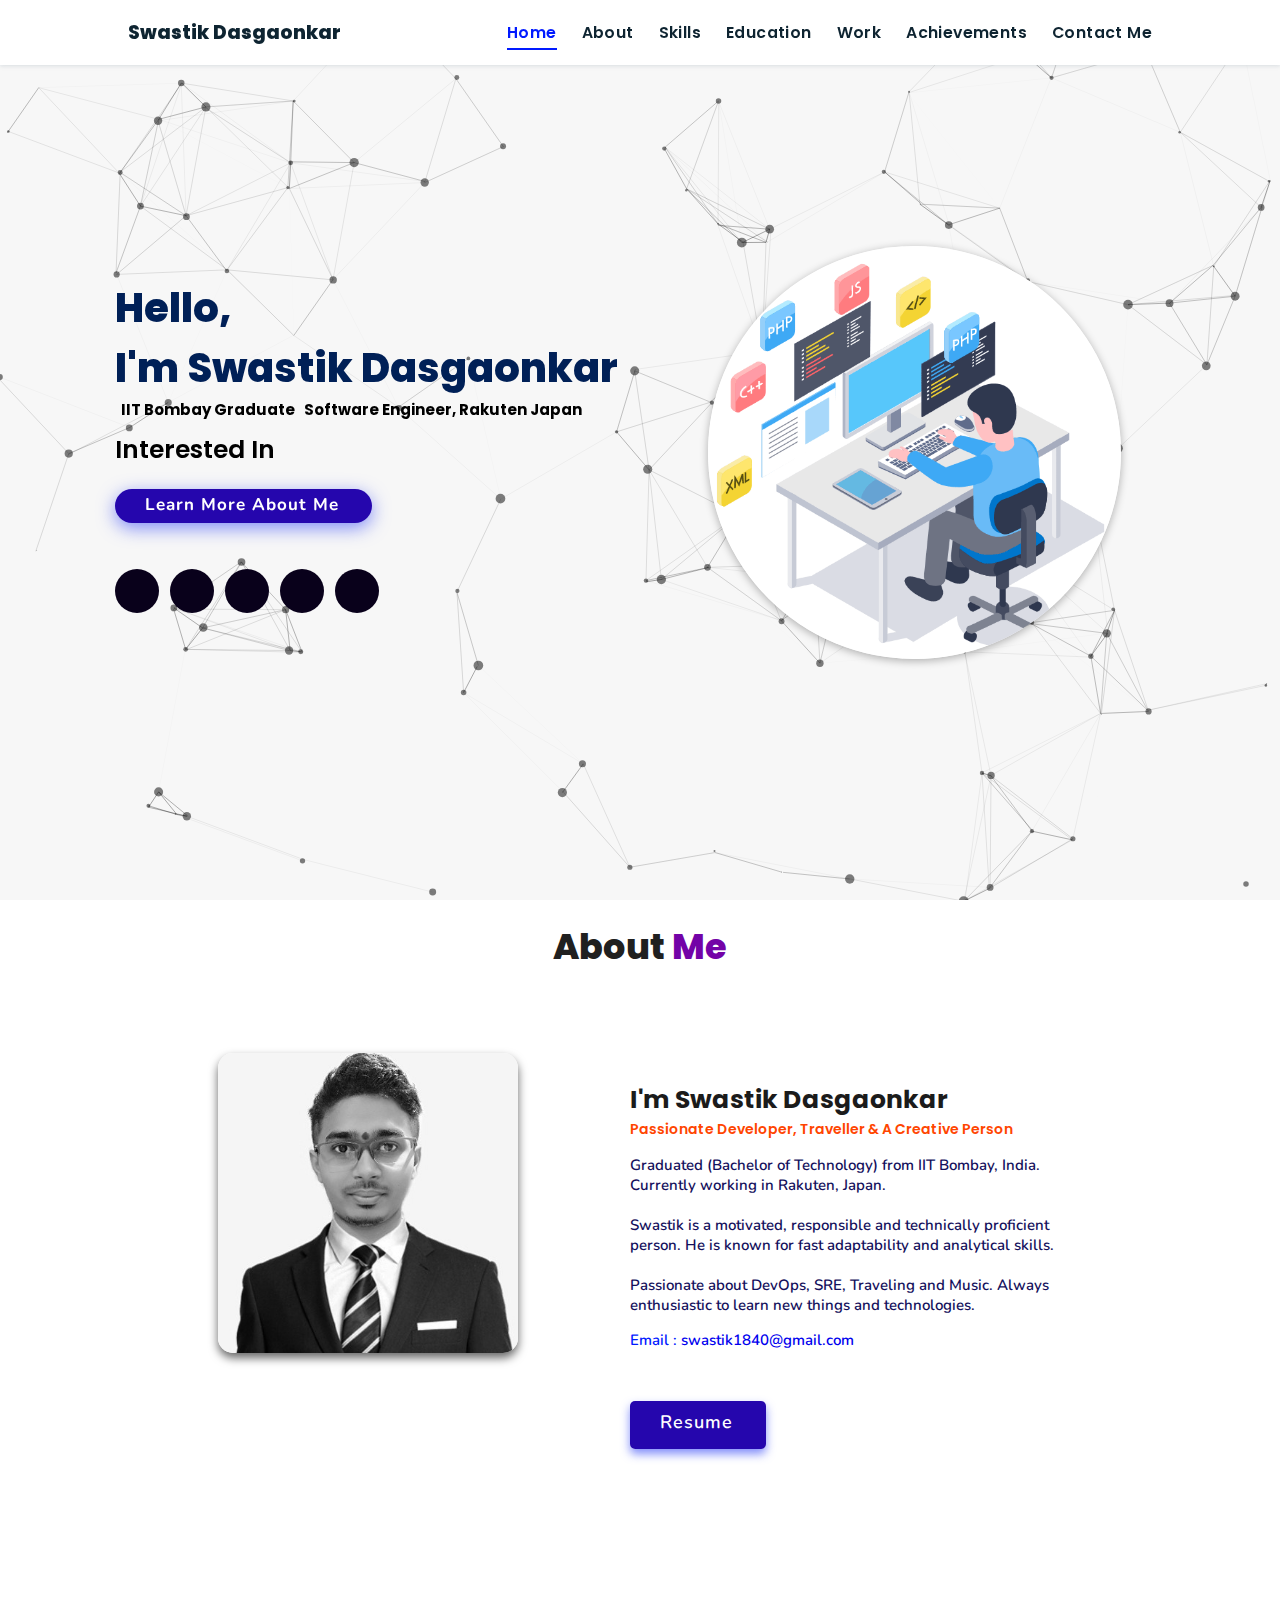
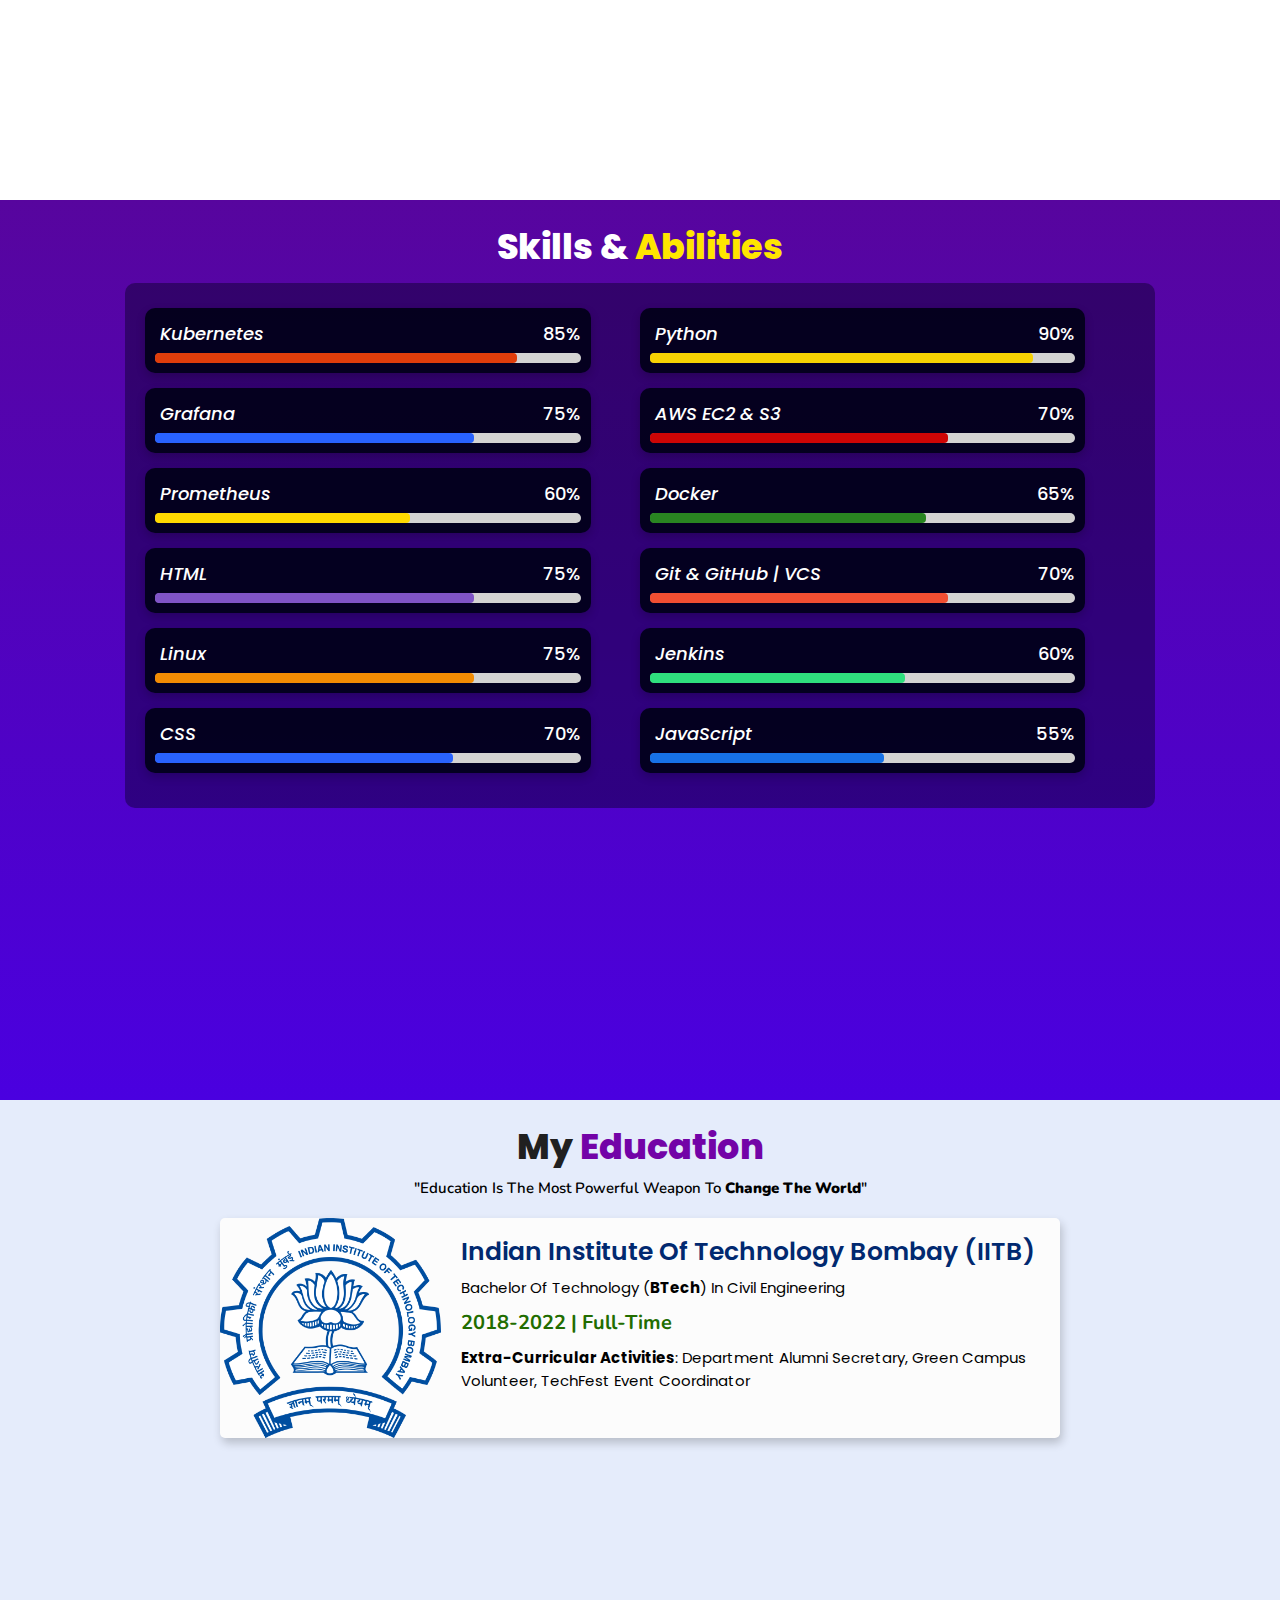
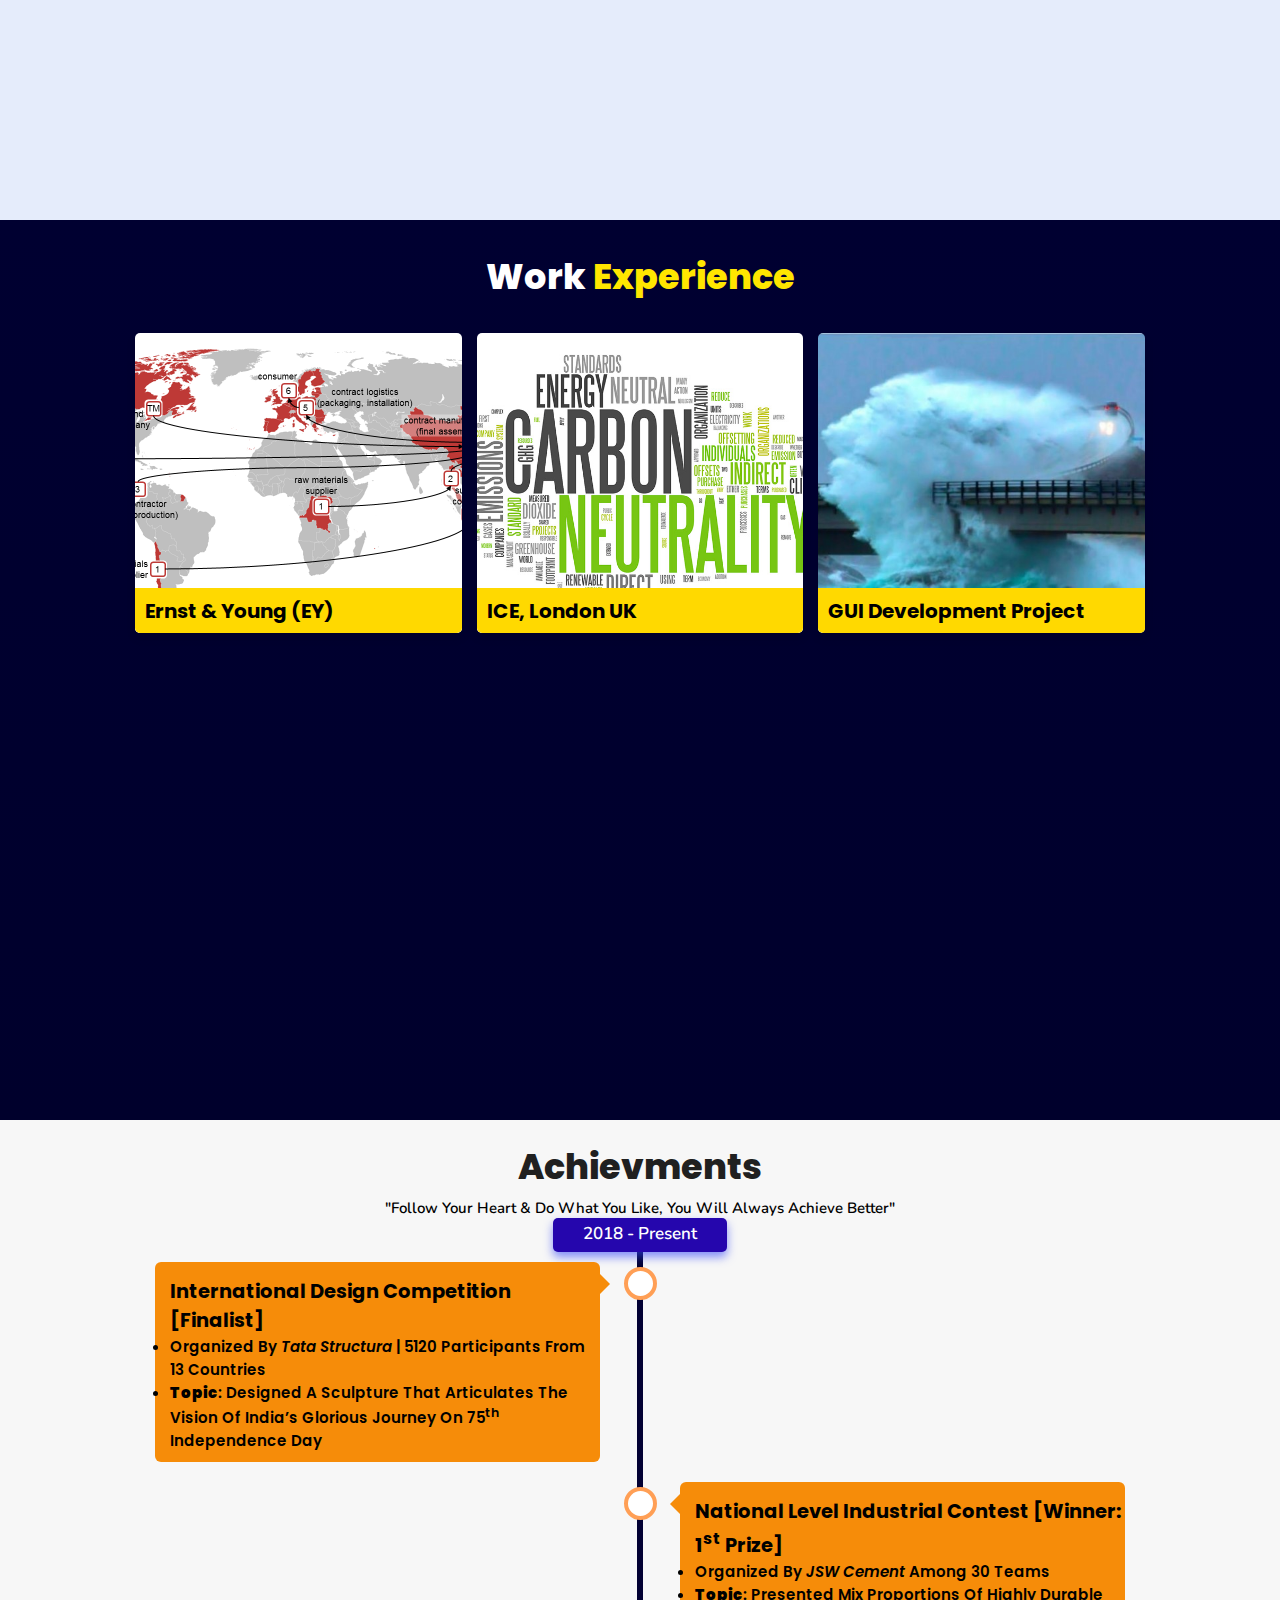
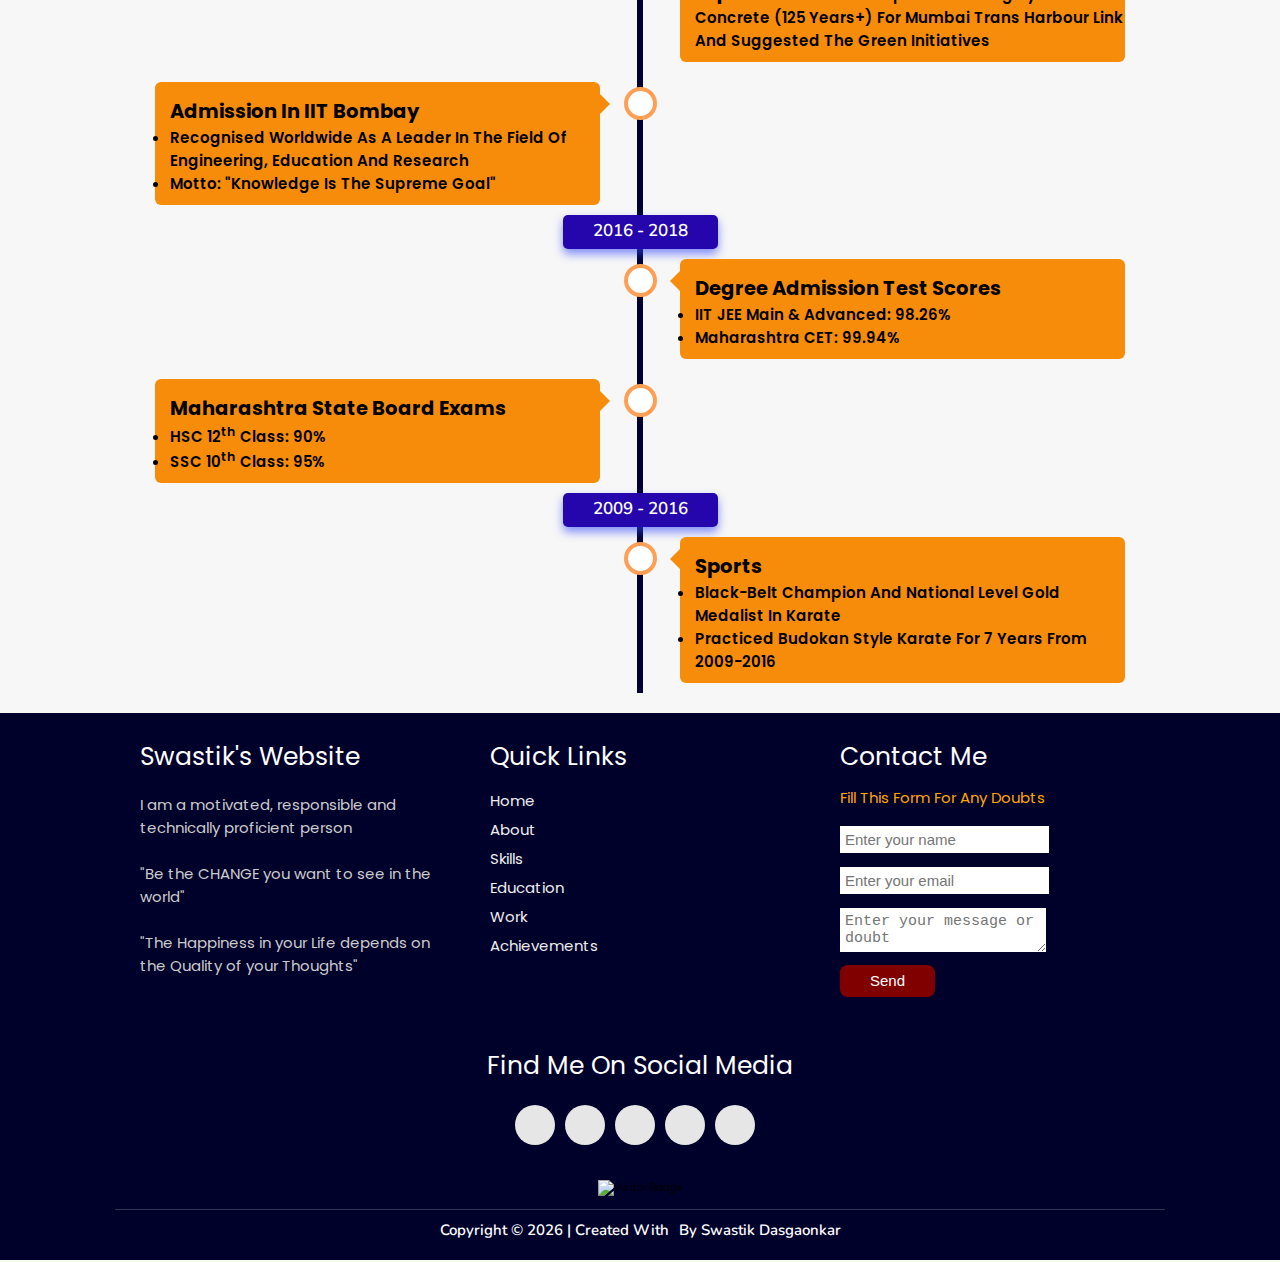
==== index.html @ 8896c95a "update about section" ====
<!DOCTYPE html>
<html lang="en">
<head>
    <meta charset="UTF-8">
    <meta http-equiv="X-UA-Compatible" content="IE=edge">
    <meta name="viewport" content="width=device-width, initial-scale=1.0">
    <meta name="keywords" content="portfolio,lifecodes, personal portfolio, portfolio website, personal website" />
    <meta name="description" content="Welcome to Swastik's Portfolio. Passionate Developer, True Designer & Crazy Traveller" />
    <!-- Custom CSS -->
    <link rel="stylesheet" href="./assests/css/style.css">
    <!-- Font Awesome -->
    <link rel="stylesheet" href="https://cdnjs.cloudflare.com/ajax/libs/font-awesome/5.15.3/css/all.min.css" 
      integrity="sha512-iBBXm8fW90+nuLcSKlbmrPcLa0OT92xO1BIsZ+ywDWZCvqsWgccV3gFoRBv0z+8dLJgyAHIhR35VZc2oM/gI1w==" 
      crossorigin="anonymous" referrerpolicy="no-referrer" />
    <!-- Favicon -->
    <link id='favicon' rel="shortcut icon" href="./assests/images/favicon.png" type="image/x-png">
    <title>Swastik Dasgaonkar | IIT Bombay</title>
</head>

<body oncontextmenu= "return false">

<!-- pre loader // animation before website came up-->
<!-- 
<div class="preloader"> 
  <img draggable="false" src="./assests/images/preloader1.gif" alt="Loading...">
</div> 
-->

<!-- navbar starts -->
<header>
        <a href="https://swasdas.github.io/" class="logo"> Swastik Dasgaonkar</a>

        <div id="menu" class="fas fa-bars"></div>
        <nav class="navbar">
            <ul>
            <li><a class="active" href="#home">Home</a></li>
            <li><a href="#about">About</a></li>
            <li><a href="#skills">Skills</a></li>
            <li><a href="#education">Education</a></li>
            <li><a href="#work">Work</a></li>
            <li><a href="#achievments">Achievements</a></li>
            <li><a href="#footer">Contact Me</a></li>
            </ul>
        </nav>
</header>
<!-- navbar ends -->

<!-- home section starts -->
<section class="home" id="home">
  <div id="particles-js"></div>

  <div class="content">
    <h3>Hello,<br> I'm Swastik Dasgaonkar</h3>
    <h2> <i class="fa fa-heart pulse"></i>IIT Bombay Graduate <i class="fa fa-heart pulse"></i> Software Engineer, Rakuten Japan <i class="fa fa-heart pulse"></i></h2>
    <ct id="currentTime"></ct>

    <p> Interested in <span class="typing-text"></span> </p>  <!-- texts is in script.js file -->

    <a href="#about" class="btn"><span>learn more About Me</span>
      <i class="fas fa-arrow-circle-down"></i>
    </a>
    <div class="socials">
        <ul class="social-icons">
          <li><a class="linkedin" href="https://www.linkedin.com/in/swasdas/" target="_blank"><i class="fab fa-linkedin"></i></a></li> 
          <li><a class="github" href="https://github.com/swasdas/" target="_blank"><i class="fab fa-github"></i></a></li>
          <li><a class="twitter" href="https://twitter.com/swas_das/" target="_blank"><i class="fab fa-twitter"></i></a></li>
          <!-- <li><a class="instagram" href="https://www.instagram.com/_swas_das_/"><i class="fab fa-instagram"></i></a></li> -->
          <li><a class="facebook" href="https://www.facebook.com/swasdas1/"><i class="fab fa-facebook"></i></a></li>
          <li><a class="pinterest" href="https://in.pinterest.com/swasdas/"><i class="fab fa-pinterest"></i></a></li>
          
        </ul>
    </div>
  </div>
  <div class="image">
    <img draggable="false" class="tilt" src="./assests/images/welcome.gif" alt="">
  </div>
</section>
<!-- home section ends -->

<!-- about section starts -->
<section class="about" id="about">
    <h2 class="heading"><i class="fas fa-user-alt"></i> About <span>Me</span></h2>
    
    <div class="row">

    <div class="image">
        <img draggable="false" class="tilt" src="./assests/images/profile.jpg" alt="">
    </div>
    <div class="content">
        <h3></br>I'm Swastik Dasgaonkar</h3>
        <span class="tag">Passionate Developer, Traveller & a creative person</span>
        <p style="text-transform: none;">Graduated (Bachelor of Technology) from IIT Bombay, India. Currently working in Rakuten, Japan. <br>
          <br>Swastik is a motivated, responsible and technically proficient person. He is known for fast adaptability and analytical skills.<br>
          <br>Passionate about DevOps, SRE, Traveling and Music. Always enthusiastic to learn new things and technologies. </br>
          <!--
             <br>I love interacting with people around the world, experiencing different cultures, and exploring the world's perspectives on design, business and technology...
          --> 
        </p>
        
        <div class="box-container">
            <div class="box">
              <p><span> email : </span> <a href='mailto:swastik1840@gmail.com' style="text-transform:lowercase"> swastik1840@gmail.com</a></p>
            </div>
        </div>
        
        <div class="resumebtn">
            <a href="#" class="btn"><span>Resume</span>
                <i class="fas fa-chevron-right"></i>
            </a>
        </div>

    </div>
    </div>
</section>
<!-- about section ends -->

<!-- skills section starts -->
<section class="skills" id="skills">

    <h2 class="heading"><i class="fas fa-laptop-code"></i> Skills & <span>Abilities</span></h2>

    <div class="container">
        <div class="row">
          <!-- Left Column -->
          <div class="col">

            <div class="bar">
              <iconify-icon icon="mdi:kubernetes"></iconify-icon>
              <div class="info"><i class="fab fa-"><span>Kubernetes</span></i><span>85%</span></div>
              <div class="line kubernetes"></div>  <!-- Don't change "line ___" as it is set in css style-->
            </div>

            <div class="bar">
              <div class="info"><i class="fab fa-"><span>Grafana</span></i><span>75%</span></div>
              <div class="line grafana"></div>  <!-- Don't change "line ___" as it is set in css style-->
            </div>
           
            <div class="bar">
              <div class="info"><i class="fab fa-"><span>Prometheus</span></i><span>60%</span></div>
              <div class="line prometheus"></div>  <!-- Don't change "line ___" as it is set in css style-->
            </div>
                 
            <div class="bar">
              <div class="info"><i class="fab fa-html5"><span>HTML</span></i><span>75%</span></div>
              <div class="line html"></div>  <!-- Don't change "line ___" as it is set in css style-->
            </div>

            <div class="bar">
              <div class="info"><i class="fas fa-"><span>Linux</span></i><span>75%</span></div>
              <div class="line linux"></div>  <!-- Don't change "line ___" as it is set in css style-->
            </div>

            <div class="bar">
              <div class="info"><i class="fab fa-css3-alt"><span>CSS</span></i><span>70%</span></div>
              <div class="line css"></div>  <!-- Don't change "line ___" as it is set in css style-->
            </div>

        </div>
        <!-- Right Column -->
        <div class="col">

            <div class="bar">
              <div class="info"><i class="fab fa-python"><span>Python</span></i><span>90%</span></div>
              <div class="line python"></div>  <!-- Don't change "line ___" as it is set in css style-->
            </div>
            
            <div class="bar">
              <div class="info"><i class="fab fa-aws"><span>AWS EC2 & S3</span></i><span>70%</span></div>
              <div class="line aws"></div>  <!-- Don't change "line ___" as it is set in css style-->
            </div>

            <div class="bar">
              <div class="info"><i class="fab fa-docker"><span>Docker</span></i><span>65%</span></div>
              <div class="line docker"></div>  <!-- Don't change "line ___" as it is set in css style-->
            </div>

            <div class="bar">
              <div class="info"><i class="fas fa-code-branch"><span>Git & GitHub | VCS</span></i><span>70%</span></div>
              <div class="line git"></div>  <!-- Don't change "line ___" as it is set in css style-->
            </div>
            
            <div class="bar">
              <div class="info"><i class="fab fa-jenkins"><span>Jenkins</span></i><span>60%</span></div>
              <div class="line jenkins"></div>  <!-- Don't change "line ___" as it is set in css style-->
            </div>

            <div class="bar">
              <div class="info"><i class="fab fa-js-square"><span>JavaScript</span></i><span>55%</span></div>
              <div class="line javascript"></div>  <!-- Don't change "line ___" as it is set in css style-->
            </div>







          <!-- 

            <div class="bar">
              <div class="info"><i class="fab fa-jenkins"><span>Jenkins</span></i><span>70%</span></div>
              <div class="line java"></div>
            </div>

            <div class="bar">
              <div class="info"><i class="fab fa-node-js"><span>NodeJS</span></i><span>60%</span></div>
              <div class="line nodejs"></div>
            </div>

            <div class="bar">
              <div class="info"><i class="fas fa-code-branch"><span>Git & GitHub | VCS</span></i><span>70%</span></div>
              <div class="line vcs"></div>
            </div>
            
            <div class="bar">
              <div class="info"><i class="fab fa-android"><span>Android</span></i><span>40%</span></div>
              <div class="line android"></div>
            </div>

            <div class="bar">
              <div class="info"><i class="fab fa-wordpress-simple"><span>Wordpress | CMS</span></i><span>40%</span></div>
              <div class="line cms"></div>
            </div>

             -->
         <!-- comment
            <div class="bar">
              <div class="info"><i class="fas fa-server"><span>Firebase</span></i><span>40%</span></div>
              <div class="line firebase"></div>
            </div> 
            -->

            </div>
      </div>
</div>
</section>
<!-- skills section ends -->

<!-- education section starts -->
<section class="education" id="education">

  <h1 class="heading"><i class="fas fa-graduation-cap"></i> My <span>Education</span></h1>

    <p class="quote">"Education is the most powerful weapon to <b>change the world</b>"</p>

    <div class="box-container">

    <div class="box">
        <div class="image">
          <img draggable="false" src="./assests/images/educat/iitb.jpg" alt="IIT Bombay Logo">
        </div>
        <div class="content">
        <h3>Indian Institute of Technology Bombay (IITB)</h3>
        <p>Bachelor of Technology (<b>BTech</b>) in Civil Engineering</p>
        <h4>2018-2022 | Full-Time </h4>
        <p><b>Extra-Curricular activities</b>: Department Alumni Secretary, Green Campus Volunteer, TechFest Event Coordinator</p>
        </div>
    </div>


</div>
</section>
<!-- education section ends -->

<!-- work project section starts -->
<section class="work" id="work">

  <h2 class="heading"><i class="fas fa-laptop-code"></i> Work <span>Experience</span></h2>
  <div class="box-container">

    <div class="box tilt">
      <img draggable="false" src="assests\images\projects\eysc.jpg" alt="Supply chain" />
      <div class="content">
        <div class="tag"> 
        <h3>Ernst & Young (EY)</h3>
        </div>
        <div class="desc">
          <p>SDE Internship based on supply chain optimization of a global trade badly affected by COVID-19</p>
          <div class="btns">
            <a href="assests\images\projects\ey.png" class="btn" target="_blank"><i class="fas fa-eye"></i> View</a>
            <a href="" class="btn" target="_blank">Code <i class="fas fa-code"></i></a>
          </div>
        </div>
      </div>
    </div>

    <div class="box tilt">
      <img draggable="false" src="./assests/images/projects/ice.jpg" alt="Carbon Footprint" />
      <div class="content">
        <div class="tag">
        <h3>ICE, London UK</h3>
        </div>
        <div class="desc">
          <p>Sustainability Analyst Internship based on global issue & worked on initiative towards 'Carbon Net ZERO'</p>
          <div class="btns">
            <a href="assests\images\projects\ice.jpg" class="btn" target="_blank"><i class="fas fa-eye"></i> View</a>
            <a href="" class="btn" target="_blank">Docs <i class="fas fa-code"></i></a>
          </div>
        </div>
      </div>
    </div>

    <div class="box tilt">
      <img draggable="false" src="./assests/images/projects/gui.jpg" alt="Coastal structures" />
      <div class="content">
        <div class="tag">
        <h3>GUI Development Project</h3>
        </div>
        <div class="desc">
          <p> Developed GUI Tool which assists ocean engineers to estimate tsunamis & storm surges impacts-Forces on Coastal Structures</p>
          <div class="btns">
            <a href="assests\attachments\GUI_Screenshots.pdf" class="btn" target="_blank"><i class="fas fa-eye"></i> View</a>
            <a href="assests\attachments\GUI_Description.pdf" class="btn" target="_blank">Docs <i class="fas fa-code"></i></a>
          </div>
        </div>
      </div>
    </div>

</div>

</section>
<!-- work experience section ends -->

<!-- Achievments section starts -->
<section class="experience" id="achievments">
  <h2 class="heading"><i class="fas fa-briefcase"></i> Achievments </h2>
  <p class="quote">"Follow your heart & do what you like, you will always achieve better"</p>

  <div class="timeline">
    <div class="morebtn">
      <a class="btn"><span>2018 - Present</span></a>
    </div>

    <div class="container left">
      <div class="content">
        <div class="tag">
          <h2> International design competition [Finalist]</h2>
        </div>
        <div class="desc">
            <h3><li>Organized by <i>Tata Structura</i> | 5120 participants from 13 countries</li>
                <li><b>Topic</b>: Designed a sculpture that articulates the vision of India’s glorious journey on 75<sup>th</sup> Independence Day</li>
            </h3>
        </div>
      </div>
    </div>

    <div class="container right">
      <div class="content">
        <div class="tag">
          <h2> national level industrial contest [winner: 1<sup>st</sup> prize]</h2>
        </div> 
        <div class="desc">
            <h3><li> Organized by <i>JSW Cement</i> among 30 teams</li>
                <li><b>Topic</b>: Presented mix proportions of highly durable concrete (125 years+) for Mumbai Trans Harbour Link and suggested the Green initiatives </li>
            </h3>
        </div>
      </div>
    </div>

    <div class="container left">
      <div class="content">
        <div class="tag">
          <h2>Admission in IIT Bombay</h2>
        </div> 
        <div class="desc">
          <h3>
            <li>recognised worldwide as a leader in the field of engineering, education and research</li>
            <li>Motto: "Knowledge is the Supreme Goal"</li>
          </h3>
        </div>
      </div>
    </div>

    <div class="morebtn">
      <a class="btn"><span>2016 - 2018</span></a>
    </div>

    <div class="container right">
      <div class="content">
        <div class="tag">
          <h2>Degree admission test scores</h2>
        </div>
        <div class="desc">
            <h3><li>IIT JEE Main & Advanced: 98.26%</li>
                <li>Maharashtra CET: 99.94% </li>
            </h3>
        </div>
      </div>
    </div>

    <div class="container left">
      <div class="content">
        <div class="tag">
          <h2>Maharashtra State Board exams</h2>
        </div>
        <div class="desc">
            <h3><li>HSC 12<sup>th</sup> class: 90% </li>
                <li>SSC 10<sup>th</sup> class: 95% </li>
            </h3>
        </div>
      </div>
    </div>

    <div class="morebtn">
      <a class="btn"><span>2009 - 2016</span></a>
    </div>

    <div class="container right">
      <div class="content">
        <div class="tag">
          <h2>Sports</h2>
        </div>
        <div class="desc">
            <h3><li>Black-Belt champion and National level Gold medalist in Karate</li>
                <li>Practiced Budokan style Karate for 7 years from 2009-2016</li>
            </h3>
        </div>
      </div>
    </div>

  

</div>

</section>
<!-- experience section ends -->

<!-- footer section starts -->
<section class="footer" id='footer'>

  <div class="box-container">

    <div class="box">
      <h3>Swastik's Website</h3>
      <p>I am a motivated, responsible and technically proficient person<br>
        <br>"Be the CHANGE you want to see in the world"<br>
        <br>"The Happiness in your Life depends on the Quality of your Thoughts" <br>
      </p>
    </div>

    <div class="box">
        <h3>quick links</h3>
        <a href="#home"><i class="fas fa-chevron-circle-right"></i> home</a>
        <a href="#about"><i class="fas fa-chevron-circle-right"></i> about</a>
        <a href="#skills"><i class="fas fa-chevron-circle-right"></i> skills</a>
        <a href="#education"><i class="fas fa-chevron-circle-right"></i> education</a>
        <a href="#work"><i class="fas fa-chevron-circle-right"></i> work</a>
        <a href="#achievments"><i class="fas fa-chevron-circle-right"></i> achievements</a>
    </div>

    <div class="box">
        <h3>contact Me</h3>
        <h4>Fill this form for any doubts</h4>
        <form action="https://formspree.io/f/mdobapyr" method="POST" class='form'>
          <p><label><input type="text" name="name" placeholder="Enter your name"></label></p>
          <p><label><input type="email" name="_replyto" id='email' placeholder="Enter your email"></label></p>
          <p><label><textarea name="message" placeholder="Enter your message or doubt"></textarea></label></p>
          <button type="submit">Send</button>
        </form>
    </div>

  </div>

  <div class='box-container'>
    <div class='box' style="text-align: center;">
    <h3>find me on social media</h3>
      <div class="share" style="justify-content: center;">
        <a class="linkedin" href="https://www.linkedin.com/in/swasdas/" target="_blank"><i class="fab fa-linkedin"></i></a>
        <a class="github" href="https://github.com/swasdas/" target="_blank"><i class="fab fa-github"></i></a>
        <a class="twitter" href="https://twitter.com/swas_das/" target="_blank"><i class="fab fa-twitter"></i></a>
        <!-- <a class="instagram" href="https://www.instagram.com/_swas_das_/"><i class="fab fa-instagram"></i></a> -->
        <a class="facebook" href="https://www.facebook.com/swasdas1/"><i class="fab fa-facebook"></i></a>
        <a class="pinterest" href="https://in.pinterest.com/swasdas/"><i class="fab fa-pinterest"></i></a>
      </div>
    </div>
  </div>

  <div style="margin-bottom: 10pt; text-align: center;" >
    

    <img src="https://visitor-badge.glitch.me/badge?page_id=https://github.com/swasdas/swasdas.github.io&right_color=maroon" alt="visitor badge">
  </div>
  <h1 class="credit">Copyright © <script>document.write(new Date().getFullYear());</script> | Created with <i class="fa fa-heart pulse" aria-hidden="true"></i> by Swastik Dasgaonkar</h1>
</section>
<!-- footer section ends -->

<!-- scroll top btn -->
<a href="#home" class="fas fa-angle-up" id="scroll-top"></a>
<!-- scroll back to top -->

<!-- ==== ALL MAJOR JAVASCRIPT CDNS STARTS ==== -->
<!-- icons in skills (iconify-icon icon) -->
<script src="https://code.iconify.design/iconify-icon/1.0.7/iconify-icon.min.js"></script>

<!-- jquery cdn -->
<script src="https://cdnjs.cloudflare.com/ajax/libs/jquery/3.6.0/jquery.min.js" integrity="sha512-894YE6QWD5I59HgZOGReFYm4dnWc1Qt5NtvYSaNcOP+u1T9qYdvdihz0PPSiiqn/+/3e7Jo4EaG7TubfWGUrMQ==" crossorigin="anonymous" referrerpolicy="no-referrer"></script>

<!-- typed.js cdn -->
<script src="https://cdnjs.cloudflare.com/ajax/libs/typed.js/2.0.5/typed.min.js" integrity="sha512-1KbKusm/hAtkX5FScVR5G36wodIMnVd/aP04af06iyQTkD17szAMGNmxfNH+tEuFp3Og/P5G32L1qEC47CZbUQ==" crossorigin="anonymous" referrerpolicy="no-referrer"></script>

<!-- particle.js links -->
<script src="./assests/js/particles.min.js"></script>
<script src="./assests/js/app.js"></script>

<!-- vanilla tilt.js links -->
<script src="https://cdnjs.cloudflare.com/ajax/libs/vanilla-tilt/1.7.0/vanilla-tilt.min.js" integrity="sha512-SttpKhJqONuBVxbRcuH0wezjuX+BoFoli0yPsnrAADcHsQMW8rkR84ItFHGIkPvhnlRnE2FaifDOUw+EltbuHg==" crossorigin="anonymous" referrerpolicy="no-referrer"></script>

<!-- scroll reveal anim -->
<script src="https://unpkg.com/scrollreveal"></script>
<!-- ==== ALL MAJOR JAVASCRIPT CDNS ENDS ==== -->

<script src="./assests/js/script.js"></script>

</body>
</html>
---- assests/css/style.css ----
@import url("https://fonts.googleapis.com/css2?family=Poppins:wght@400;600;700&display=swap");
@import url('https://fonts.googleapis.com/css2?family=Nunito:ital,wght@0,300;0,400;0,600;0,700;1,300;1,400&display=swap');

*{
  margin: 0;
  padding: 0;
  box-sizing: border-box;
  text-decoration: none;
  outline: none; border: none;
  text-transform:capitalize;
  transition: all .2s linear;
}
html{
  font-size: 62.5%;
  overflow-x: hidden;
  scroll-behavior: smooth;
}
body{
  background: #f7f7f7;
  font-family: 'Poppins', sans-serif;
}

*::selection{
  background: #2b3dda;
  color: #fff;
}

html{
  font-size: 62.5%;
  overflow-x: hidden;
}
html::-webkit-scrollbar{
  width: .8rem;
}
html::-webkit-scrollbar-track{
  background: rgb(235, 202, 245);
}
html::-webkit-scrollbar-thumb{
  background: #420177;
}

/* pre loader start */
.preloader{
  position: fixed;
  top: 0; left: 0;
  z-index: 10000;
  background: #ffffff;
  display: flex;
  align-items: center;
  justify-content: center;
  height: 100%;
  width: 100%;
}
.preloader.fade-out{
  top: -120%;
}
/* pre loader end */

/* navbar starts */
header{
  position: fixed;
  top: 0; left: 0; right: 0;
  z-index: 1000;
  display: flex;
  align-items: center;
  justify-content: space-between;
  padding: 1.7rem 10%;
  height: 6.5rem;
  background-color: #fff;
  box-shadow: 0 1px 4px rgba(146,161,176,.3);
}
section{
  min-height: 100vh;
  padding: 2rem 9%;
}
.heading{
  font-size: 3.5rem;
  color: rgb(32, 32, 32);
  font-weight: 800;
  text-align: center;
}
.heading span{
  color: rgb(115, 3, 167);
}
header .logo{
  font-size: 1.9rem;
  font-weight: 800;
  text-decoration: none;
  color: #0E2431;
}
header .logo i {
  font-size: 2.2rem;
}
header .logo:hover {
  color: #fc8c05;
}
header .navbar ul{
  list-style: none;
  display: flex;
  justify-content: center;
  align-items: center;
}
header .navbar li{
  margin-left: 2.5rem;
}
header .navbar ul li a{
  font-size: 1.57rem;
  color: #0E2431;
  font-weight: 600;
  text-decoration: none;
  letter-spacing: 0.04rem;
  transition: .2s;
}
header .navbar ul li a.active,
header .navbar ul li a:hover{
  color: #011aff;
  border-bottom: .2rem solid #011aff;
  padding: .5rem 0;
}
/* navbar ends */

/* hamburger icon starts*/
#menu{
  font-size: 3rem;
  cursor: pointer;
  color: rgb(24, 2, 63);
  display: none;
}
@media(max-width:768px){
  #menu{
      display: block;
  }
  header .navbar{
    position: fixed;
    top: 6.5rem; right: -120%;
    width: 75%;
    height: 100%;
    text-align: left;
    align-items: flex-start;
    background-color: #0e0f31;
  }
  header .navbar ul{
    flex-flow: column;
    padding: 1rem;
  }
  header .navbar ul li{
    text-align: center;
    width: 100%;
    margin: 1rem 0;
    border-radius: .5rem;
    width: 26rem;
  }
  header .navbar ul li a{
    display: block;
    padding: 1rem;
    text-align: left;
    color: #fff;
    font-size: 2rem;
  }
  header .navbar ul li a.active,
  header .navbar ul li a:hover{
    padding: 1rem;
    color: #fff;
    border-radius: .5rem;
    border-bottom: .5rem solid #011aff;
  }
  .fa-times{
    transform: rotate(180deg);
  }
  header .navbar.nav-toggle{
    right: 0;
  }
}
/* hamburger icon ends */

/* hero section starts*/
.home{
  position: relative;
  display: flex;
  flex-wrap: wrap;
  gap: 1.5rem;
  min-height: 100vh;
  align-items: center;
}
.home #particles-js{
  position: absolute;
  top: 0;left: 0;
  height: 100%;
  width: 100%;
}
.home::before{
  content: '';
  position: absolute;
  top: 0;left: 0;
  height: 100%;
  width: 100%;
}
.home .content{
  flex: 1 1 40rem;
  padding-top: 1rem;
  z-index: 1;
}
.home .image{
  flex: 1 1 40rem;
  z-index: 1;
}
.home .image img{ /* circular programmer typing gif */
  width: 80%;
  margin-left: 6rem;
  margin-top: 1rem;
  border-radius: 50%;
  box-shadow: 0 2px 8px rgba(0, 0, 0, 0.3);
  cursor: pointer;
}
.home .image img:hover{
  box-shadow: 0 5px 15px rgba(0, 0, 0, 0.5);
}
.home .content h3{
  font-size: 4rem;
  font-weight: 800;
  color: #002057;
}
.home .content ct{ /* current time */
  font-size: 1.5rem;
  font-weight: 800;
  color: green;
}

.home .content .fa{
  color: #E90606;
  margin: 0 .3rem;
  font-size: 1.5rem;
  animation: pound .35s infinite alternate;
}
.home .content h3 span{
  font-size: 5rem;
  font-weight: 800;
  color: #ff7b00;
}
.home .content p{
  font-size: 2.5rem;
  color: #000;
  font-weight: 600;
  padding: 1rem 0;
}
.home .content p span{
  font-size: 2.5rem;
  color: rgb(255, 115, 0);
  font-weight: 600;
  padding: 1rem 0;
}
.home .btn {
  margin-top: 1rem;
  position: absolute;
  line-height: 0;
  padding: 1.6rem 3rem;
  border-radius: 4em;
  transition: 0.5s;
  color: #fff;
  background: #2506ad;
  box-shadow: 0px 5px 18px rgba(48, 68, 247, .6);
  font-family: 'Nunito', sans-serif;
}
.home .btn span {
  font-weight: 700;
  font-size: 1.7rem;
  letter-spacing: 0.1rem;
}
.home .btn i {
  margin-left: 0.3rem;
  font-size: 1.5rem;
  transition: 0.3s;
}
.home .btn:hover{
  background: #1a047e;
}
.home .btn:hover i {
  transform: translateX(5px);
}
/* social icons start */
.socials{
  position: relative;
  margin-top: 9rem;
}
.socials .social-icons {
  padding-left:0;
  margin-bottom:0;
  list-style:none
}
.socials .social-icons li {
  display:inline-block;
  margin-bottom:14px
}
.social-icons a {
  font-size:2rem;
  display:inline-block;
  line-height:44px;
  color: #00d9ff;
  background-color:#09011b;
  width:44px;
  height:44px;
  text-align:center;
  margin-right:8px;
  border-radius:100%;
  -webkit-transition:all .2s linear;
  -o-transition:all .2s linear;
  transition:all .2s linear
}
.social-icons a:active,.social-icons a:focus,.social-icons a:hover {
  color:#fff;
  background-color:#0685da
}
.social-icons a.github:hover {
  background-color:#0e0e0e
}
.social-icons a.twitter:hover {
  background-color:#00aced
}
.social-icons a.linkedin:hover {
  background-color:#007bb6
}
.social-icons a.dev:hover {
    background-color:#070707
}
.social-icons a.instagram:hover {
    background-color:#ee00da
}
/* social icons end */

/* hero media queries starts*/
@media(max-width:450px){
  .home .btn{
    margin: 4rem 0;
  }
  .socials{
    margin-top: 12rem;
  }
  .home .image img{
    margin-top: -12rem;
  }
  .home .content p {
    font-size: 2.2rem;
  }
  .home .content p span{
    font-size: 2.2rem;
  }
}
/* hero media queries ends*/
/* hero section end */

/* about section starts */
.about {
  background: rgb(255, 255, 255);
}
.about .row{
  display: flex;
  flex-direction: row;
  gap: 2rem;
  flex-wrap: wrap;
  padding: 4rem;
}
.about .image {
  text-align: center;
  flex: 1 1 35rem;
}
.about .row .image img{
  margin: 4rem;
  width: 30rem;
  border-radius: 5%;
  box-shadow: 0 5px 10px rgba(0, 0, 0, 0.6);
  mix-blend-mode:luminosity;
  transition: .3s;
  cursor: pointer;
}
.about .row .image img:hover{
  mix-blend-mode: normal;
}
.about .row .content {
  flex: 1 1 45rem;
  padding: 3rem;
}
.about .row .content h3{
  color: rgb(27, 27, 27);
  font-size: 2.5rem;
}
.about .row .content .tag{
  font-size: 1.4rem;
  color: orangered;
  font-weight: 600;
  margin-top: 1rem;
}
.about .row .content p{
  font-size: 1.5rem;
  margin-top: 1.5rem;
  font-family: 'Nunito';
  font-weight: 600;
  color: rgb(20, 16, 92);
  
}
.about .row .content .box-container{
  display: flex;
  flex-wrap: wrap;
  gap: 1.5rem;
  font-family: 'Nunito';
  font-weight: 600;
}
.about .row .content .box-container .box p{
  text-transform: none;
}
.about .row .content .box-container .box p span{
  color:#011aff;
}
.resumebtn{
  margin-top: 6rem;
}
.resumebtn .btn {
  padding: 1.7rem 3rem;
  border-radius: .5em;
  transition: 0.3s;
  color: #fff;
  background: #2506ad;
  box-shadow: 0px 5px 10px rgba(48, 68, 247, .6);
  font-family: 'Nunito', sans-serif;
}
.resumebtn .btn span {
  font-weight: 600;
  font-size: 1.8rem;
  letter-spacing: 0.1rem;
}
.resumebtn .btn i {
  margin-left: 0.3rem;
  font-size: 1.2rem;
  transition: 0.3s;
}
.resumebtn .btn:hover{
  background: #1a047e;
}
.resumebtn .btn:hover i {
  transform: translateX(5px);
}
/* about media queries starts*/
@media screen and (max-width: 600px){
  .about .row .image{
    margin-top: 2rem;
  }
  .about .row .image img{
    margin: 0 auto;
    width: 80%;
    mix-blend-mode:normal;
  }
  .about .row{
    padding: .5rem;
    margin-bottom: 7rem;
  }
  .about .row .content{
    padding: 1rem;
  }
  .about .row .content .box-container{
    gap: 0;
  }
}
/* about media queries ends*/
/* about section ends */


/* skills section starts */
.skills{
  background: linear-gradient(to bottom, #57059e, #4a00e0);
}
.skills h2{
  color: #fff;
}
.skills .heading span{
  color: rgb(255, 230, 0);
}
.skills .container{
  background: rgba( 0, 0, 22, 0.4);
  border-radius: 1rem;
  padding: 2rem;
  margin: 1rem;
}
.skills .container .row{
  display: grid;
  grid-template-columns: repeat(2,1fr);
  flex-wrap: wrap;
}
.skills .container .row .col{
  display: grid;
}
.skills .container .col{
  position: relative;
  width: 90%;
  color: #fff;
  margin-top: .5rem;
}
.skills .container .col .bar{
  margin-bottom: 15px;
  padding: 10px;
  border-radius: 1rem;
  box-shadow: 0 4px 10px rgba(0,0,0,.2);
  background: rgba( 0, 0, 22, 0.9);
  transition: .2s;
}
.skills .container .col .bar:hover{
  transform: translateX(12px);
  box-shadow: 0 5px 8px rgba(0, 2, 68, 0.4);
}
.skills .container .col .bar .info{
  display: flex;
  align-items: center;
  justify-content: space-between;
  margin-bottom: 5px;
}
.skills .container .col .bar .info i{
  font-size: 2rem;
}
.skills .container .col .bar .info span{
  font-size: 1.8rem;
  font-weight: 500;
  font-family: 'Poppins';
  margin-left: .5rem;
}
.skills .container .col .bar .line{
  position: relative;
  width: 100%;
  height: 10px;
  background: rgb(212, 211, 211);
  border-radius: 6px;
}
.skills .container .col .bar .line:before{
  content: '';
  position: absolute;
  height: 100%;
  top: 0;
  left: 0;
  border-radius: 4px;
}
.skills .container .col .bar .kubernetes:before{
  width: 85%;
  background: #e03d0b;
}
.skills .container .col .bar .grafana:before{
  width: 75%;
  background: #2962ff;
}
.skills .container .col .bar .prometheus:before{
  width: 60%;
  background: #ffd900;
}
.skills .container .col .bar .html:before{
  width: 75%;
  background: #8054c7;
}
.skills .container .col .bar .linux:before{
  width: 75%;
  background: #f38b03;
}
.skills .container .col .bar .css:before{
  width: 70%;
  background: #2962ff;
}
.skills .container .col .bar .aws:before{
  width: 70%;
  background: #ce0505;
}
.skills .container .col .bar .python:before{
  width: 90%;
  background: #f7d203;
}
.skills .container .col .bar .jenkins:before{
  width: 60%;
  background: #2fdf7e;
}
.skills .container .col .bar .docker:before{
  width: 65%;
  background: #298521;
}
.skills .container .col .bar .git:before{
  width: 70%;
  background: #f14e32;
}
.skills .container .col .bar .javascript:before{
  width: 55%;
  background: #1771e7;
}
.skills .container .col .bar .firebase:before{
  width: 40%;
  background: #ffae00;
}

/* skills media queries starts*/
@media screen and (max-width: 600px){
  .skills .container{
    padding: 0;
    margin: 0;
  }
  .skills .container .row{
    grid-template-columns: repeat(1,1fr);
    margin: 1rem;
    padding-top: 2rem;
  }
  .skills .container .col{
    margin-top: 5px;
    width: 100%;
  }
  .skills .container .col .bar{
    margin-bottom: 10px;
    padding: 10px;
  }
  .skills .container .col .bar .line{
    height: .8rem;
  }
}
/* skills media queries ends*/
/* skills section ends */


/* education section starts */
.education{
  background: #e5ecfb;
  min-height: 80vh;
}
.education .quote{
  font-size: 1.5rem;
  text-align: center;
  font-family: 'Nunito', sans-serif;
  font-weight: 600;
  margin-top: .5rem;
}
.education .box-container{
  display: flex;
  flex-wrap: wrap;
  justify-content: center;
  align-items: center;
  flex-direction: column;
}
.education .box-container .box{
  display: flex;
  flex-direction: row;
  width: 80%;
  border-radius: .5rem;
  box-shadow: .2rem .5rem 1rem rgba(0, 0, 0, .2);
  text-align: center;
  position: relative;
  margin-top: 2rem;
  overflow: hidden;
  transition: .3s;
  background: rgb(252, 252, 252);
}
.education .box-container .box:hover{
  transform: scale(1.03);
  box-shadow: 1rem .5rem 1.2rem rgba(0, 0, 0, .3);
}
.education .box-container .box .image{ 
  flex: 1 1 25rem ;  /*flex-grow | flex-shrink | flex-basis*/
  width: 100%;
  
}
.education .box-container .box img{ /*iitb image*/
  object-fit: flex;
  position: relative;
  width: 100%;
  height: 100%;
}
.education .box-container .box .content{
  position: relative;
  display: flex;
  flex-direction: column;
  padding: 1rem;
  flex-wrap: wrap;
  flex: 1 1 70rem;
}
.education .box-container .box .content h3{
  font-size: 2.5rem;
  color: #012970;
  padding: .5rem 0;
  font-weight: 600;
  text-align: left;
  margin-left: 1rem;
}
.education .box-container .box .content p{
  font-size: 1.5rem;
  margin-left: 1rem;
  text-align: left;
}
.education h4{
  font-size: 2rem;
  color: rgb(34, 109, 0);
  text-align: left;
  margin: 1rem;
  font-family: 'Nunito', sans-serif;
  font-weight: 700;
}

/* education media queries starts*/
@media screen and (max-width: 600px){
  .education .box-container .box{
    flex-direction: column;
    width: 100%;
  }
  .education .box-container .box .image{
    width: 100%;
    height: 25rem;
  }
  .education .box-container .box .content{
    position: relative;
    display: flex;
    flex-direction: column;
    padding: 1rem;
    flex-wrap: wrap;
    flex: 0;
  }
  .education .btns{
    margin-top: 2rem;
    margin-left: 1rem;
    margin-right: 1rem;
    flex-wrap: wrap;
  }
}
/* education media queries ends*/
/* education section ends */


/* work section starts */
.work{
  /* background: #010124; */
  background: linear-gradient(to bottom, #000031, #00002c);
}
.work h2{
  color: #fff;
  padding: 1rem;
}
.work .heading span{
  color: rgb(255, 230, 0);
}
.work .box-container{
  display: flex;
  flex-wrap: wrap;
  gap:1.5rem;
  margin: 2rem;
}
.work .box-container .box{
  flex:1 1 30rem;
  border-radius: .5rem;
  box-shadow: 0 .5rem 1rem rgba(0,0,0,.1);
  position: relative;
  overflow:hidden;
  height:30rem;
}
.work .box-container .box img{
  height: 100%;
  width:100%;
  object-fit: cover;
}
.work .box-container .box .content{
  height: 100%;
  width:100%;
  position: absolute;
  top:85%; left:0;
  background:rgba(255, 255, 255, 0.9);
  display: flex;
  flex-direction: column;
}
.work .box-container .box .content .tag{
  display: flex;
  flex-direction: row;
  justify-content: space-between;
  align-items: center;
  height: 4.5rem;
  width: 100%;
  padding-left: 1rem;
  background: #ffd900;
}
.work .box-container .box .content .tag h3{
  font-size: 2rem;
}
.work .box-container .box:hover .content{
  top: 25%;
}
.work .desc {
  margin: 2rem;
  display: flex;
  flex-direction: column;
  justify-content: center;
}
.work .desc p{
  font-size: 1.5rem;
}
.work .desc .btns{
  display: flex;
  justify-content: space-between;
  width: 100%;
  margin-top: 2rem;
}
.work .desc .btns .btn{
  line-height: 0;
  display: inline;
  padding: 1.5rem 2.5rem;
  border-radius: .5rem;
  font-size: 1.5rem;
  color: #fff;
  background: rgb(12, 12, 12);
  margin-right: 2rem;
}
.work .desc .btns .btn:hover{
  background: #310ae0f5;
}
.work .viewall{
  display: flex;
  justify-content: center;
}
.work .viewall .btn {
  position: relative;
  line-height: 0;
  padding: 1.6rem 3rem;
  border-radius: .5em;
  transition: 0.5s;
  color: rgb(255, 255, 255);
  font-weight: 700;
  border: 2px solid #fff;
  box-shadow: 0px 5px 10px rgba(65, 84, 241, 0.4);
  text-align: center;
}
.work .viewall .btn span {
  font-weight: 600;
  font-size: 1.7rem;
  font-family: 'Nunito', sans-serif;
}
.work .viewall .btn i {
  margin-left: 0.3rem;
  font-size: 1.5rem;
  transition: 0.3s;
}
.work .viewall .btn:hover{
  background: #fff;
  color: #000;
}
.work .viewall .btn:hover i {
  transform: translateX(5px);
}
/* work section ends */


/* experience section starts */
.experience .quote{
  font-size: 1.5rem;
  text-align: center;
  font-family: 'Nunito', sans-serif;
  font-weight: 600;
  margin-top: .5rem;
}
.experience .timeline {
  position: relative;
  max-width: 1200px;
  margin: 0 auto;
}
.experience .timeline::after {
  content: '';
  position: absolute;
  width: 6px;
  background: #020133;
  top: 0;
  bottom: 0;
  left: 50%;
  margin-left: -3px;
  z-index: -2;
}
.experience .container {
  padding: 10px 40px;
  position: relative;
  background-color: inherit;
  width: 50%;
}
/*circles on timeline*/
.experience .container::after {    
  content: "\f0b1";
  position: absolute;
  width: 25px;
  height: 25px;
  right: -17px;
  background-color: rgb(255, 255, 255);
  border: 4px solid #FF9F55;
  top: 15px;
  border-radius: 50%;
  z-index: 100;
  font-size: 1.89rem;
  text-align: center;
  font-weight: 600;
  color:#02094b;
  font-family: 'Font Awesome\ 5 Free';
}
.experience .left {
  left: 0;
}
.experience .right {
  left: 50%;
}
/* arrows pointing right */
.experience .left::before {
  content: " ";
  height: 0;
  position: absolute;
  top: 22px;
  width: 0;
  z-index: 1;
  right: 30px;
  border: medium solid #f68c09;
  border-width: 10px 0 10px 10px;
  border-color: transparent transparent transparent #f68c09;
}
/* arrows pointing left  */
.experience .right::before {
  content: " ";
  height: 0;
  position: absolute;
  top: 22px;
  width: 0;
  z-index: 1;
  left: 30px;
  border: medium solid #f68c09;
  border-width: 10px 10px 10px 0;
  border-color: transparent #f68c09 transparent transparent;
}
.experience .right::after {
  left: -16px;
}
.experience .content {
  background-color: #f68c09;
  position: relative;
  border-radius: 6px;
}
.experience .content .tag{
  font-size: 1.3rem;
  padding-top: 1.5rem;
  padding-left: 1.5rem;
}
.experience .content .desc{
  margin-left: 1.5rem;
  padding-bottom: 1rem;
}
.experience .content .desc h3{
  font-size: 1.5rem;
  font-weight: 600;
}
.experience .content .desc p{
  font-size: 1.2rem;
}
/* view all button */
.morebtn{
  display: flex;
  justify-content: center;
}
.morebtn .btn {
  position: relative;
  line-height: 0;
  padding: 1.6rem 3rem;
  border-radius: .5em;
  transition: 0.5s;
  color: #fff;
  background: #2506ad;
  box-shadow: 0px 5px 10px rgba(48, 68, 247, .6);
  text-align: center;
}
.morebtn .btn span {
  font-weight: 600;
  font-size: 1.7rem;
  font-family: 'Nunito', sans-serif;
}
.morebtn .btn i {
  margin-left: 0.3rem;
  font-size: 1.5rem;
  transition: 0.3s;
}
.morebtn .btn:hover{
  background: #1a047e;
}
.morebtn .btn:hover i {
  transform: translateX(5px);
}

/* Media queries - Responsive timeline on screens less than 600px wide */
@media screen and (max-width: 600px) {
  .experience{
    min-height: 80vh;
  }
  .experience .timeline{
    margin-top: 2rem;
  }
  .experience .timeline::after {
  left: 31px;
  }
  .experience .container {
  width: 100%;
  padding-left: 8rem;
  padding-right: 2rem;
  }
  .experience .container::after {   
    font-size: 2.2rem;
  }
  .experience .container::before {
  left: 61px;
  border: medium solid #f68c09;
  border-width: 10px 10px 10px 0;
  border-color: transparent #f68c09 transparent transparent;
  }
  .experience .left::after {
    left: 15px;
  }
  .experience .right::after {
    left: 15px;
  }
  .experience .right {
  left: 0%;
  }
  .morebtn {
    margin-top: 3rem;
  }
}
/* experience media queries ends */
/* experience section ends */

/* footer section starts */
.footer{
  min-height: auto;
  padding-top: 0;
  background: rgb(0, 1, 43);
}
.footer .box-container{
  display: flex;
  justify-content: center;
  flex-wrap: wrap;
}
.footer .box-container .box{
  flex: 1 1 25rem;
  margin: 2.5rem;
}
.footer .box-container .box h3{
  font-size: 2.5rem;
  color: #fff;
  padding-bottom: 1rem;
  font-weight: normal;
}
.footer .box-container .box h4{
  font-size: 1.5rem;
  color: orange;
  padding-bottom: 1rem;
  font-weight: normal;
}
.footer .box-container .box button{
  width: auto;
  display: inline-block;
  background-color: maroon; 
  border: none;
  color: white;
  font-size: 1.5rem;
  text-align: center;
  padding: 1.6rem 3rem;
  border-radius: .5em;
  position: relative;
  line-height: 0;
  transition: 0.5s;
}
.footer .box-container .box p{
  font-size: 1.5rem;
  color: #ccc;
  padding: .7rem 0;
  text-transform: none;
}
.footer .box-container .box p i{
  padding-right: 1rem;
  color: #ffae00;
}
.footer .box-container .box a{
  font-size: 1.5rem;
  color: rgb(238, 238, 238);
  padding: .3rem 0;
  display: block;
}
.footer .box-container .box a:hover{
  color: #ffae00;
}
.footer .box-container .box .share{
  display: flex;
  flex-wrap: wrap;
  padding: 1rem 0;
}
.footer .box-container .box .share a{
  height: 4rem;
  width: 4rem;
  padding: 1rem;
  text-align: center;
  border-radius: 5rem;
  font-size: 1.7rem;
  margin-right: 1rem;
  transition: .2s;
  background: rgb(230, 230, 230);
  color: #02094b;
  border: none;
}
.footer .box-container .box .share a:hover{
  background: transparent;
  transform: scale(0.98);
  border: .1rem solid rgb(180, 178, 178);
  color: #ffae00;
}
.footer .credit{
  padding: 1rem 0 0 0;
  text-align: center;
  font-size: 1.5rem;
  font-family: 'Nunito',sans-serif;
  font-weight: 600;
  color: #fff;
  border-top: .1rem solid #fff3;
}
.footer .credit a{
  color: #ffae00;
}
.footer .fa{
    color: #E90606;
    margin: 0 .3rem;
    font-size: 1.5rem;
    animation: pound .35s infinite alternate;
}
.footer .box-container .box .form input{
  font-size: 1.5rem;
  padding: 0.5rem;
  text-transform: none;
}
.footer .box-container .box .form textarea{
  font-size: 1.5rem;
  padding: 0.5rem;
  text-transform: none;
}
@-webkit-keyframes pound{
  to{transform: scale(1.1);}
}
@keyframes pound{
  to{transform: scale(1.1);}
}
@media(max-width:450px){
  .footer .box-container .box{
    margin: 1.5rem;
  }
  .footer .box-container .box p{
    padding: 0.7rem;
  }
  .footer .box-container .box .share a{
    padding: 1.2rem;
  }
}
/* footer section ends */

/* common media queries starts*/
@media(max-width:450px){
  html{
    font-size: 55%;
  }
  body{
    padding-right: 0;
  }
  section{
    padding: 2rem;
  }
}
/* common media queries ends*/


/* scroll top starts */
#scroll-top{
  position: fixed;
  top: -140%;
  right: 2rem;
  padding: 1rem 1.5rem;
  font-size: 2rem;
  background: #ffae00;
  color: rgb(13, 0, 44);
  border-radius: 50%;
  transition: 1s linear;
  z-index: 1000;
}
#scroll-top.active{
  top: calc(100% - 12rem);
}
/* scroll top ends */
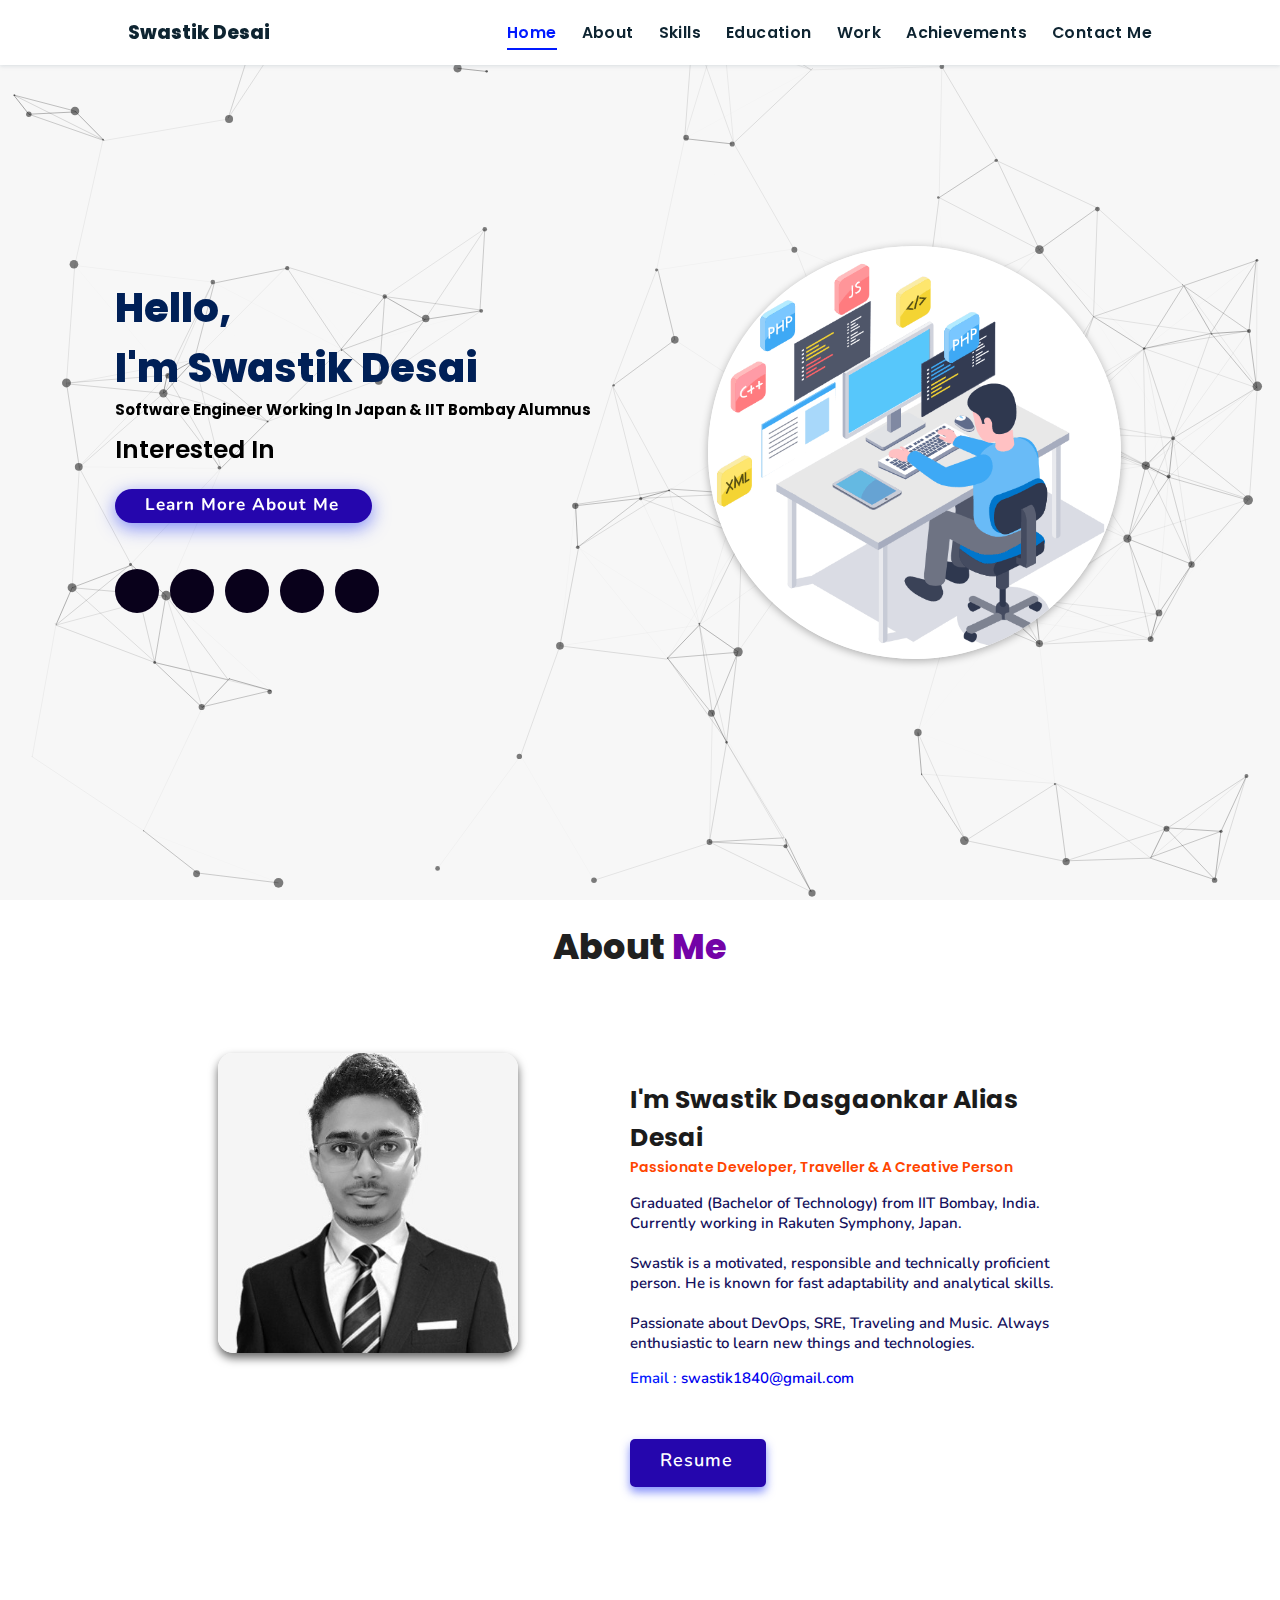
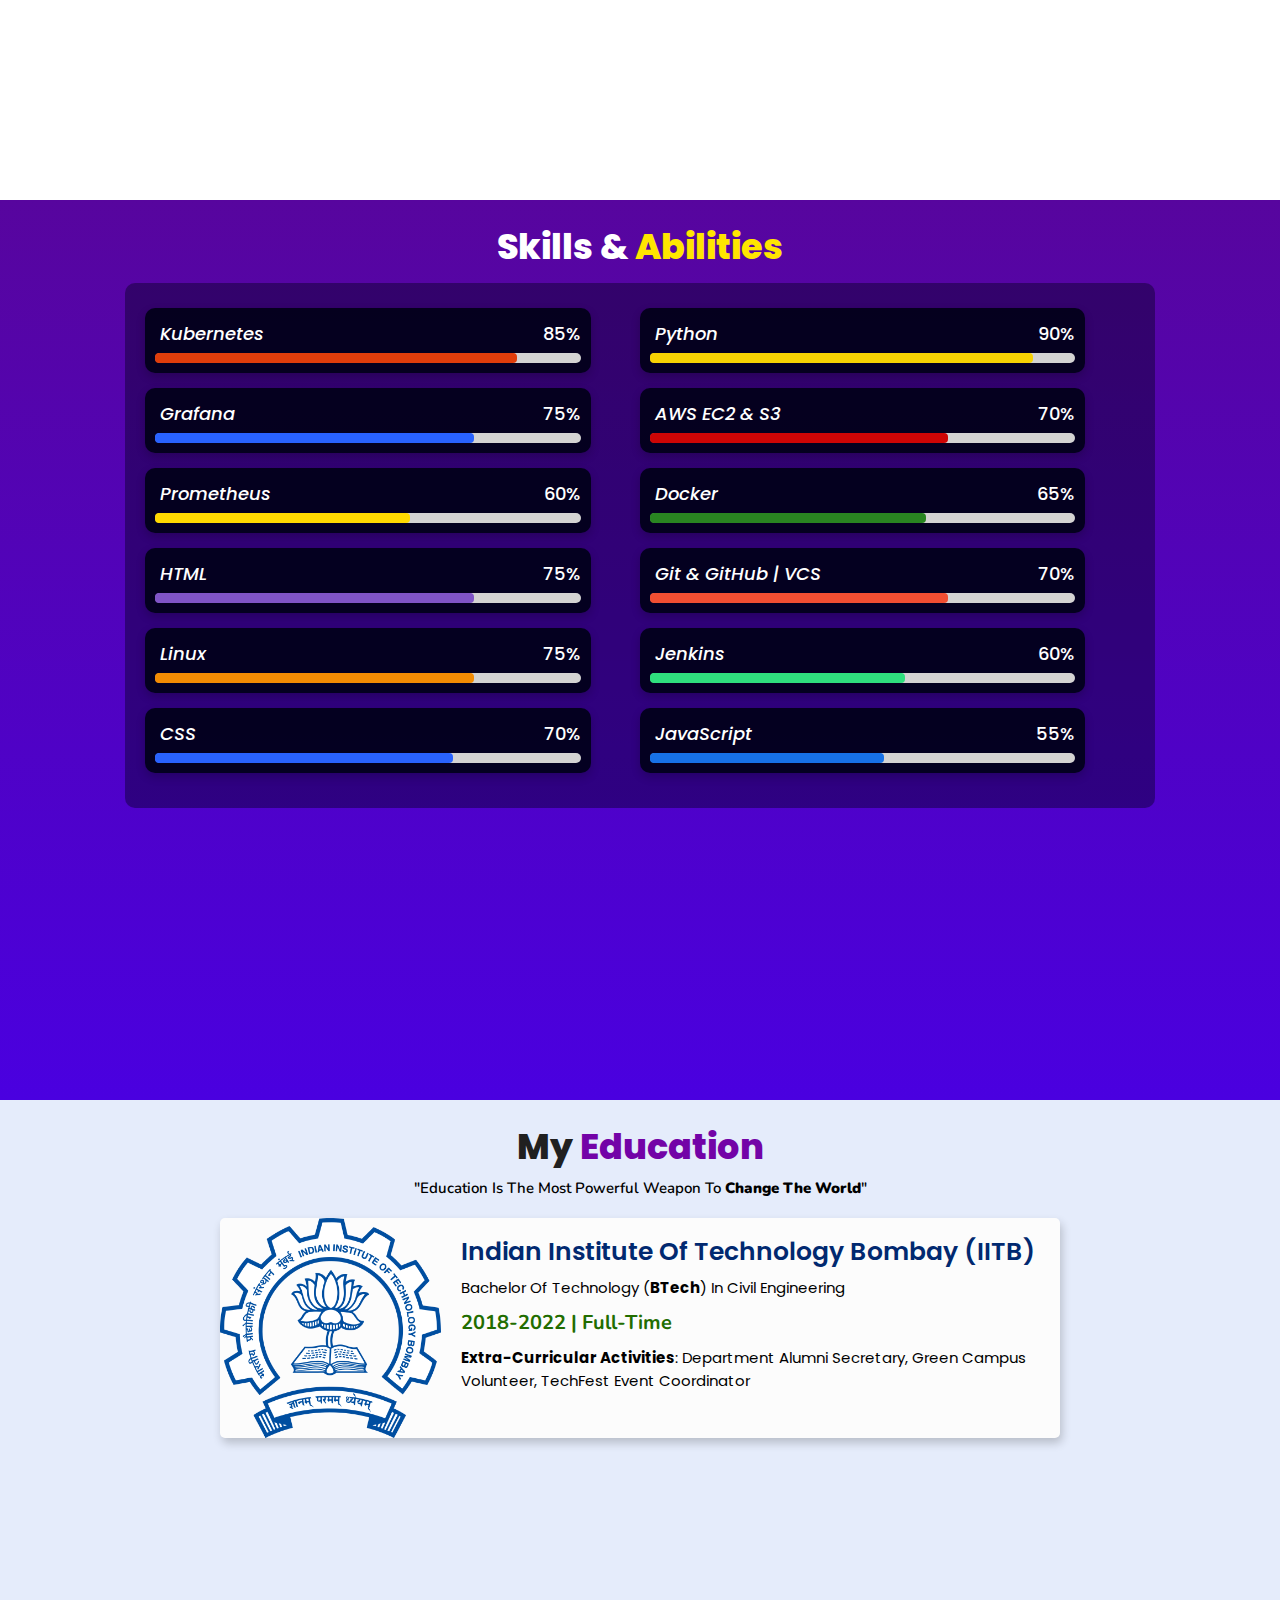
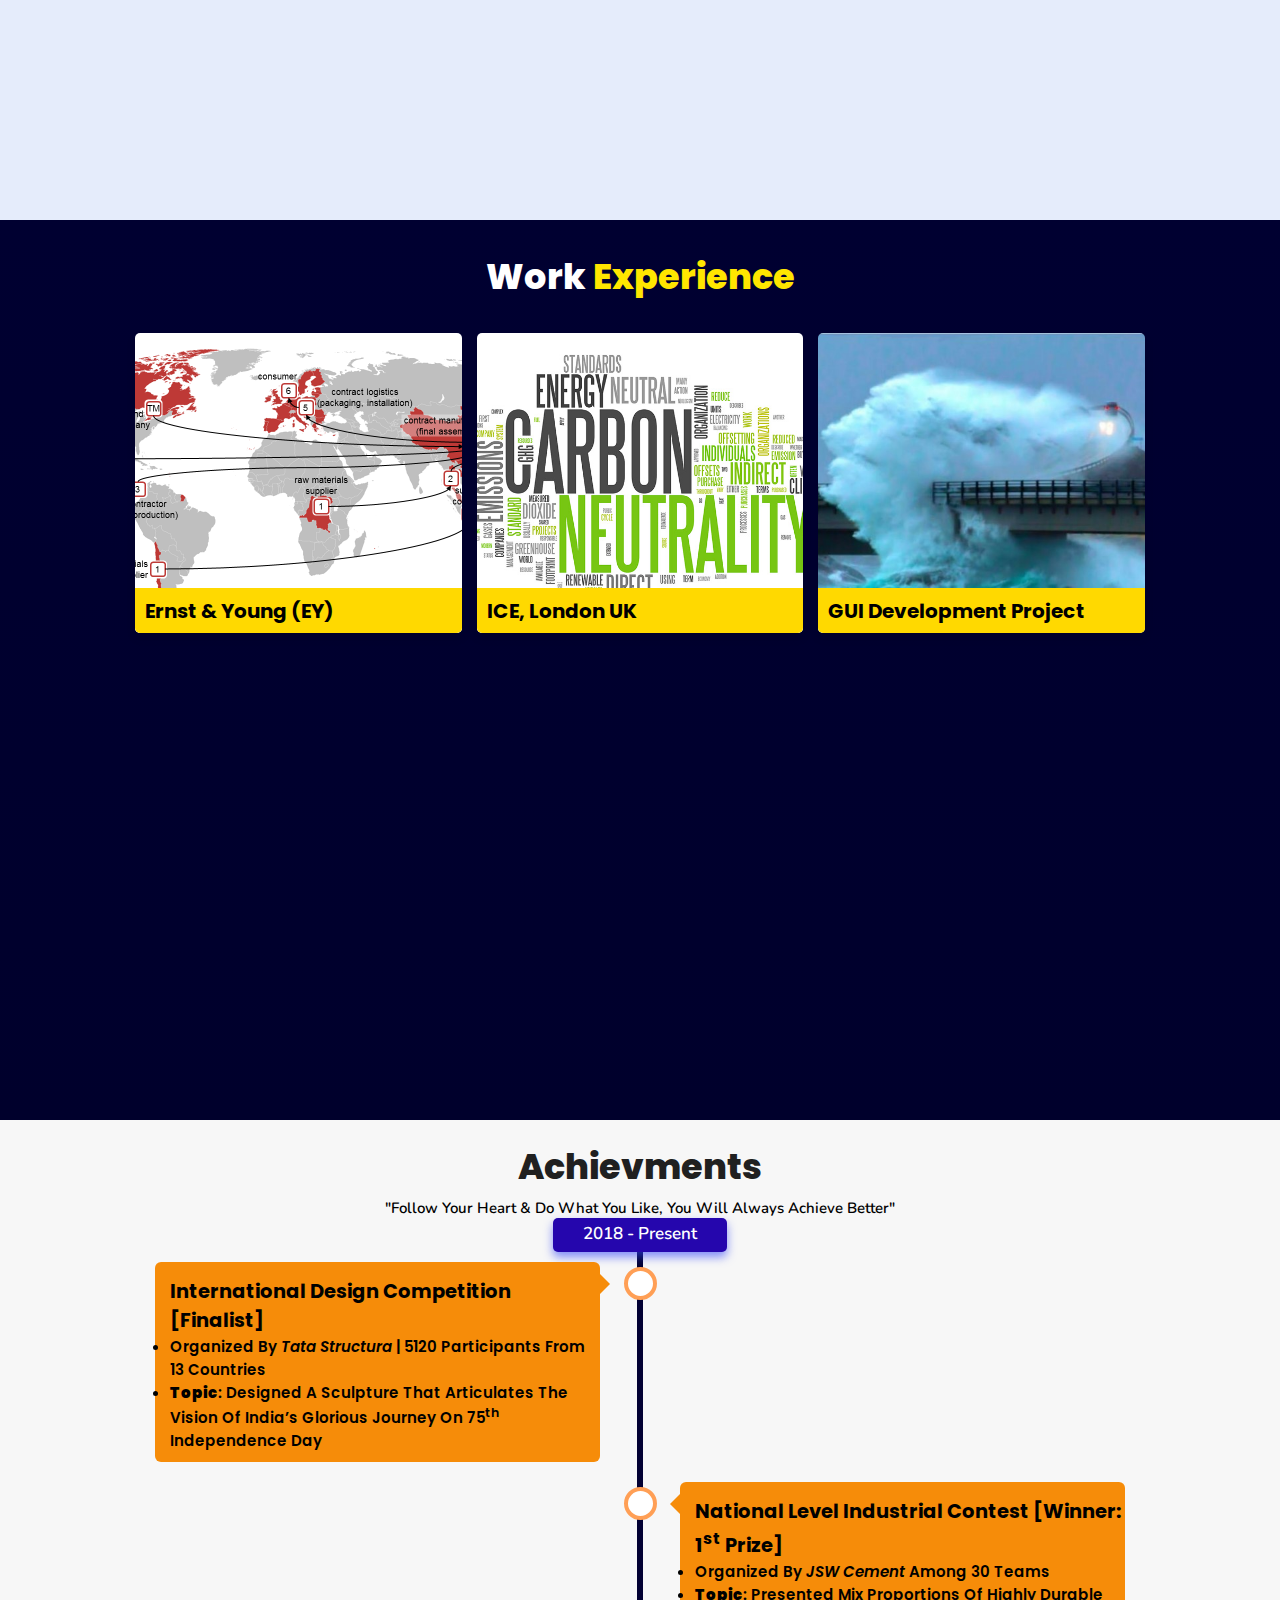
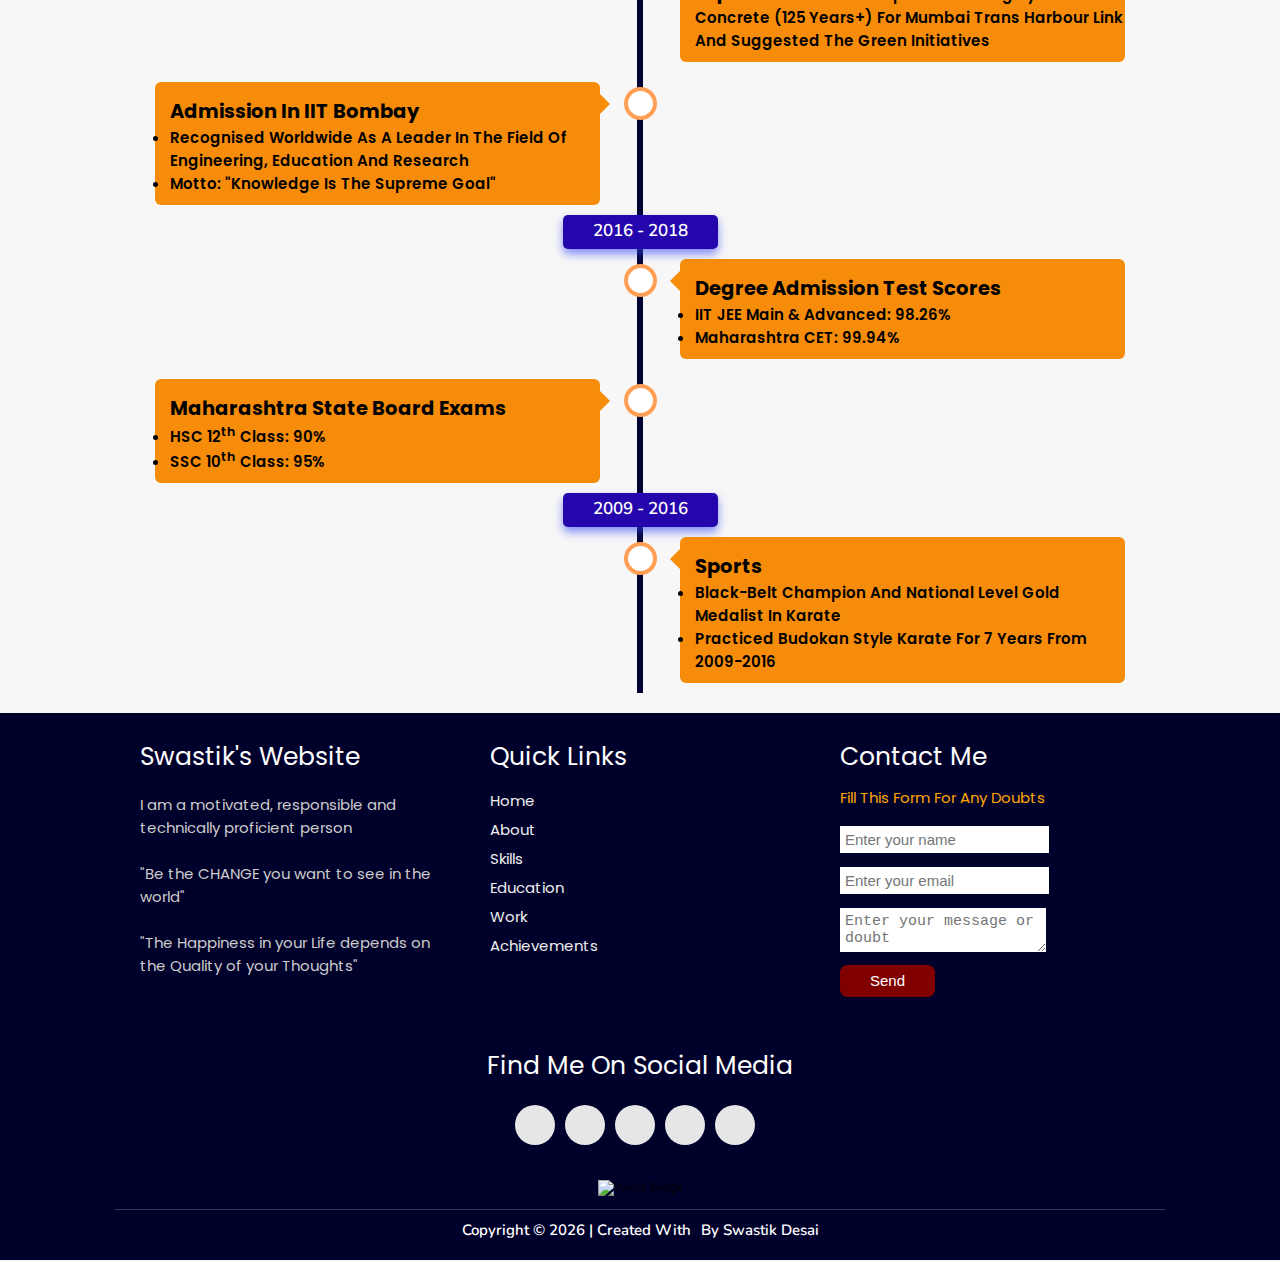
==== commit 331acc60: "updated surname" ====
--- a/index.html
+++ b/index.html
@@ -14,7 +14,7 @@
       crossorigin="anonymous" referrerpolicy="no-referrer" />
     <!-- Favicon -->
     <link id='favicon' rel="shortcut icon" href="./assests/images/favicon.png" type="image/x-png">
-    <title>Swastik Dasgaonkar | IIT Bombay</title>
+    <title>Swastik Desai | IIT Bombay</title>
 </head>
 
 <body oncontextmenu= "return false">
@@ -28,7 +28,7 @@
 
 <!-- navbar starts -->
 <header>
-        <a href="https://swasdas.github.io/" class="logo"> Swastik Dasgaonkar</a>
+        <a href="https://swasdas.github.io/" class="logo"> Swastik Desai</a>
 
         <div id="menu" class="fas fa-bars"></div>
         <nav class="navbar">
@@ -50,8 +50,8 @@
   <div id="particles-js"></div>
 
   <div class="content">
-    <h3>Hello,<br> I'm Swastik Dasgaonkar</h3>
-    <h2> <i class="fa fa-heart pulse"></i>IIT Bombay Graduate <i class="fa fa-heart pulse"></i> Software Engineer, Rakuten Japan <i class="fa fa-heart pulse"></i></h2>
+    <h3>Hello,<br> I'm Swastik Desai</h3>
+    <h2> Software Engineer working in Japan & IIT Bombay Alumnus <i class="fa fa-heart pulse"></i></h2>
     <ct id="currentTime"></ct>
 
     <p> Interested in <span class="typing-text"></span> </p>  <!-- texts is in script.js file -->
@@ -87,9 +87,9 @@
         <img draggable="false" class="tilt" src="./assests/images/profile.jpg" alt="">
     </div>
     <div class="content">
-        <h3></br>I'm Swastik Dasgaonkar</h3>
+        <h3></br>I'm Swastik Dasgaonkar alias Desai</h3>
         <span class="tag">Passionate Developer, Traveller & a creative person</span>
-        <p style="text-transform: none;">Graduated (Bachelor of Technology) from IIT Bombay, India. Currently working in Rakuten, Japan. <br>
+        <p style="text-transform: none;">Graduated (Bachelor of Technology) from IIT Bombay, India. Currently working in Rakuten Symphony, Japan. <br>
           <br>Swastik is a motivated, responsible and technically proficient person. He is known for fast adaptability and analytical skills.<br>
           <br>Passionate about DevOps, SRE, Traveling and Music. Always enthusiastic to learn new things and technologies. </br>
           <!--
@@ -480,7 +480,7 @@
 
     <img src="https://visitor-badge.glitch.me/badge?page_id=https://github.com/swasdas/swasdas.github.io&right_color=maroon" alt="visitor badge">
   </div>
-  <h1 class="credit">Copyright © <script>document.write(new Date().getFullYear());</script> | Created with <i class="fa fa-heart pulse" aria-hidden="true"></i> by Swastik Dasgaonkar</h1>
+  <h1 class="credit">Copyright © <script>document.write(new Date().getFullYear());</script> | Created with <i class="fa fa-heart pulse" aria-hidden="true"></i> by Swastik Desai</h1>
 </section>
 <!-- footer section ends -->
 
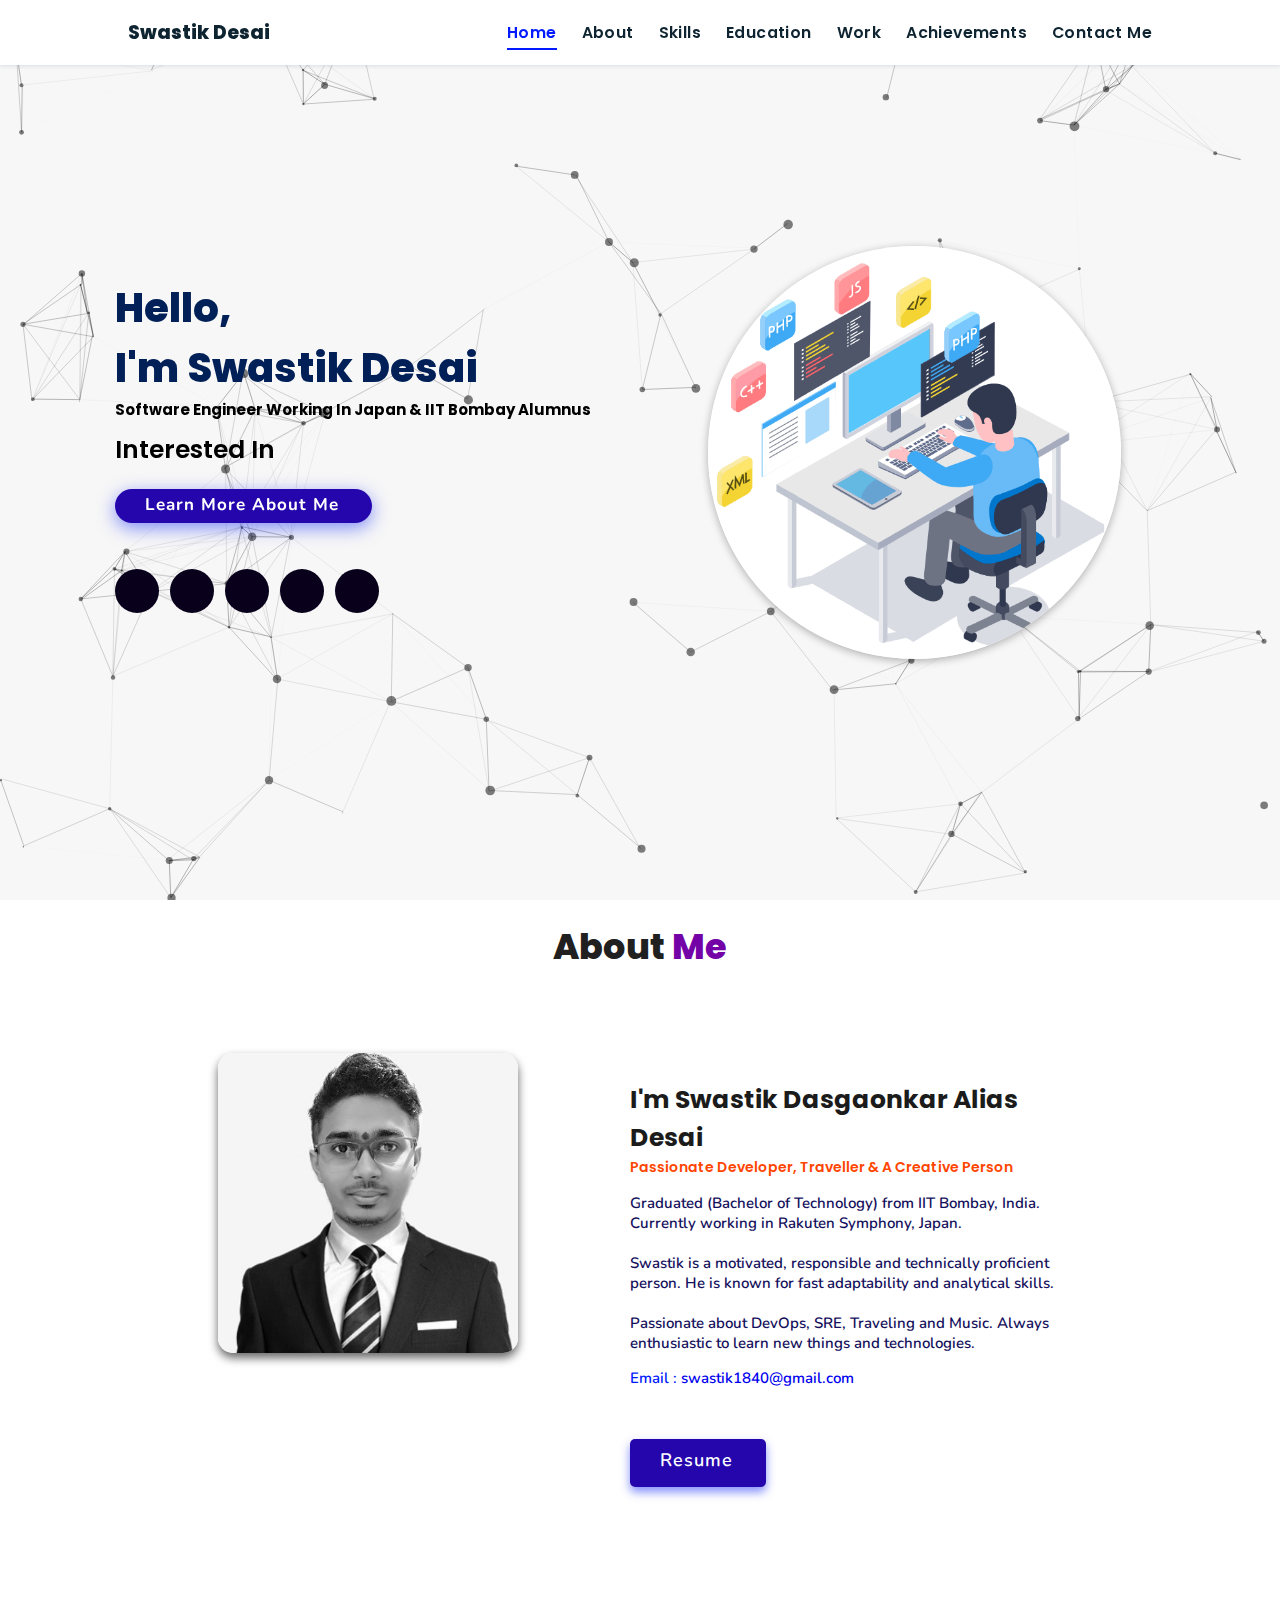
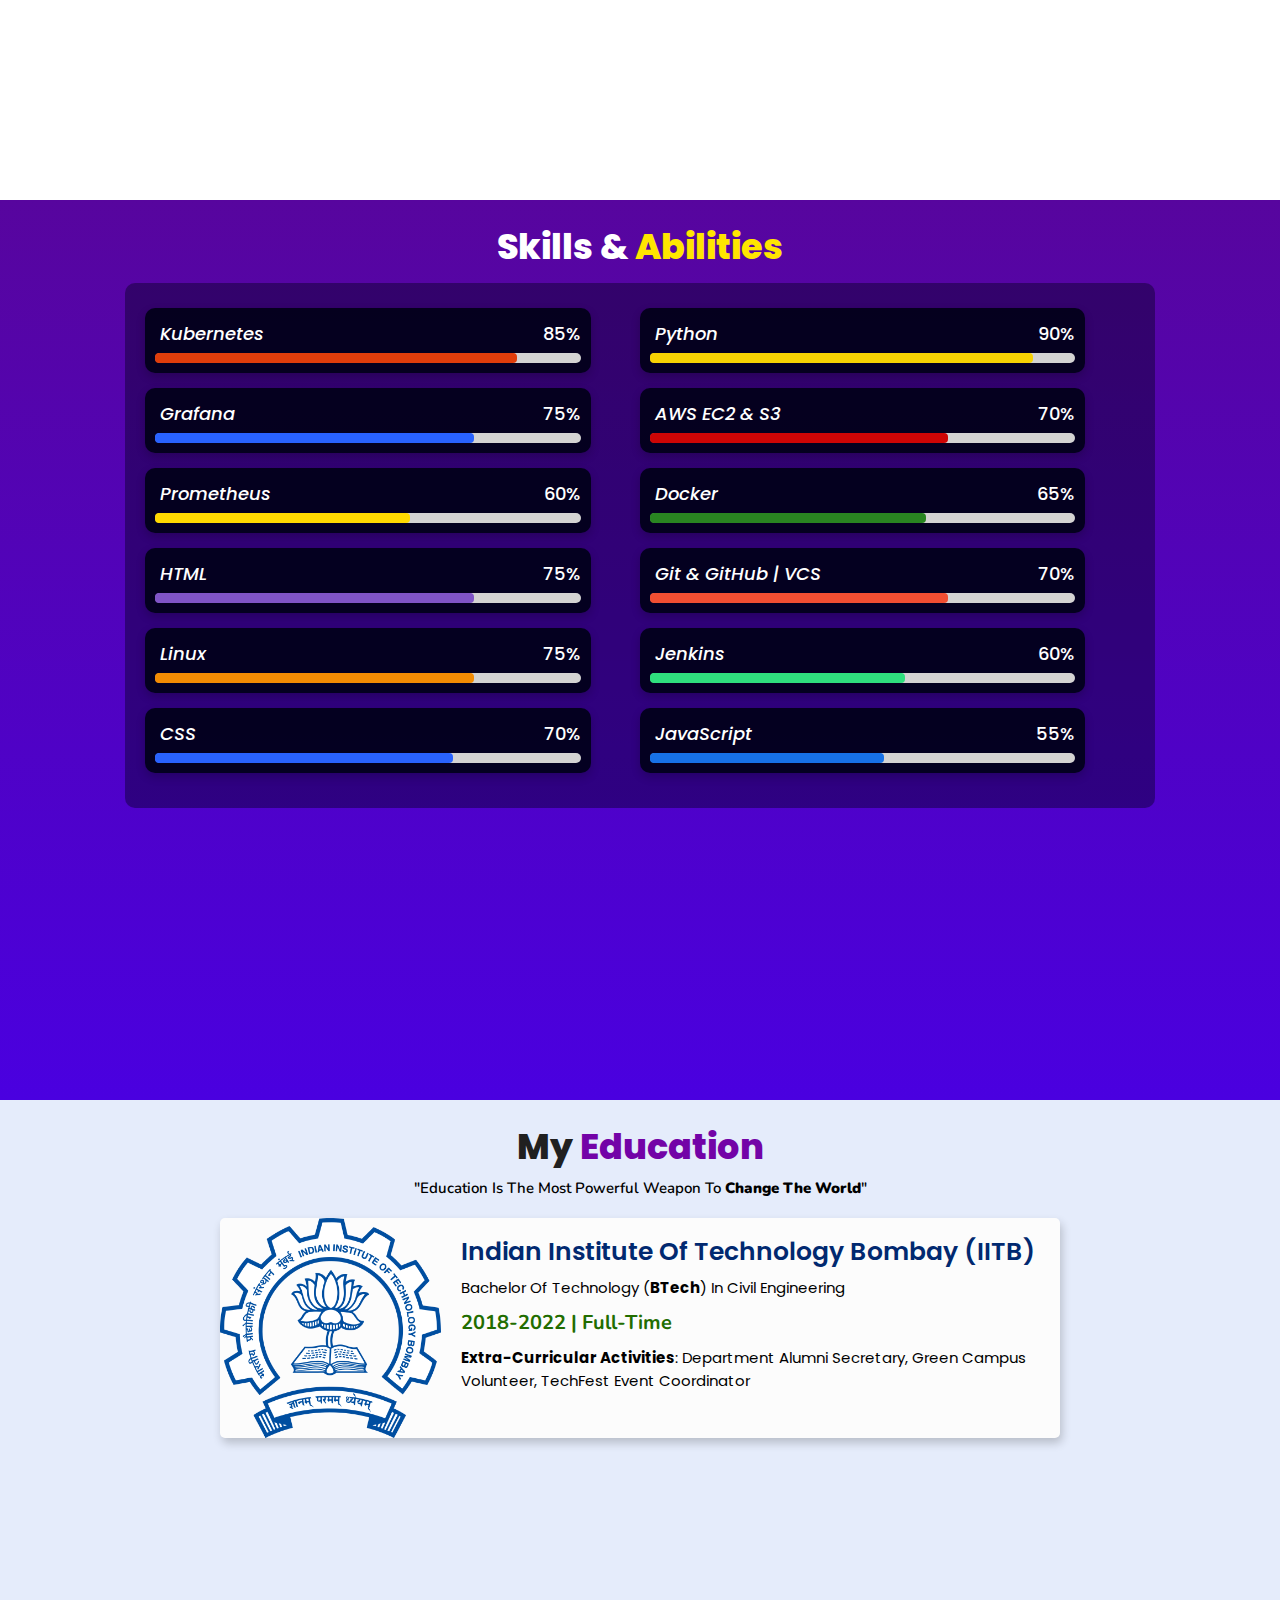
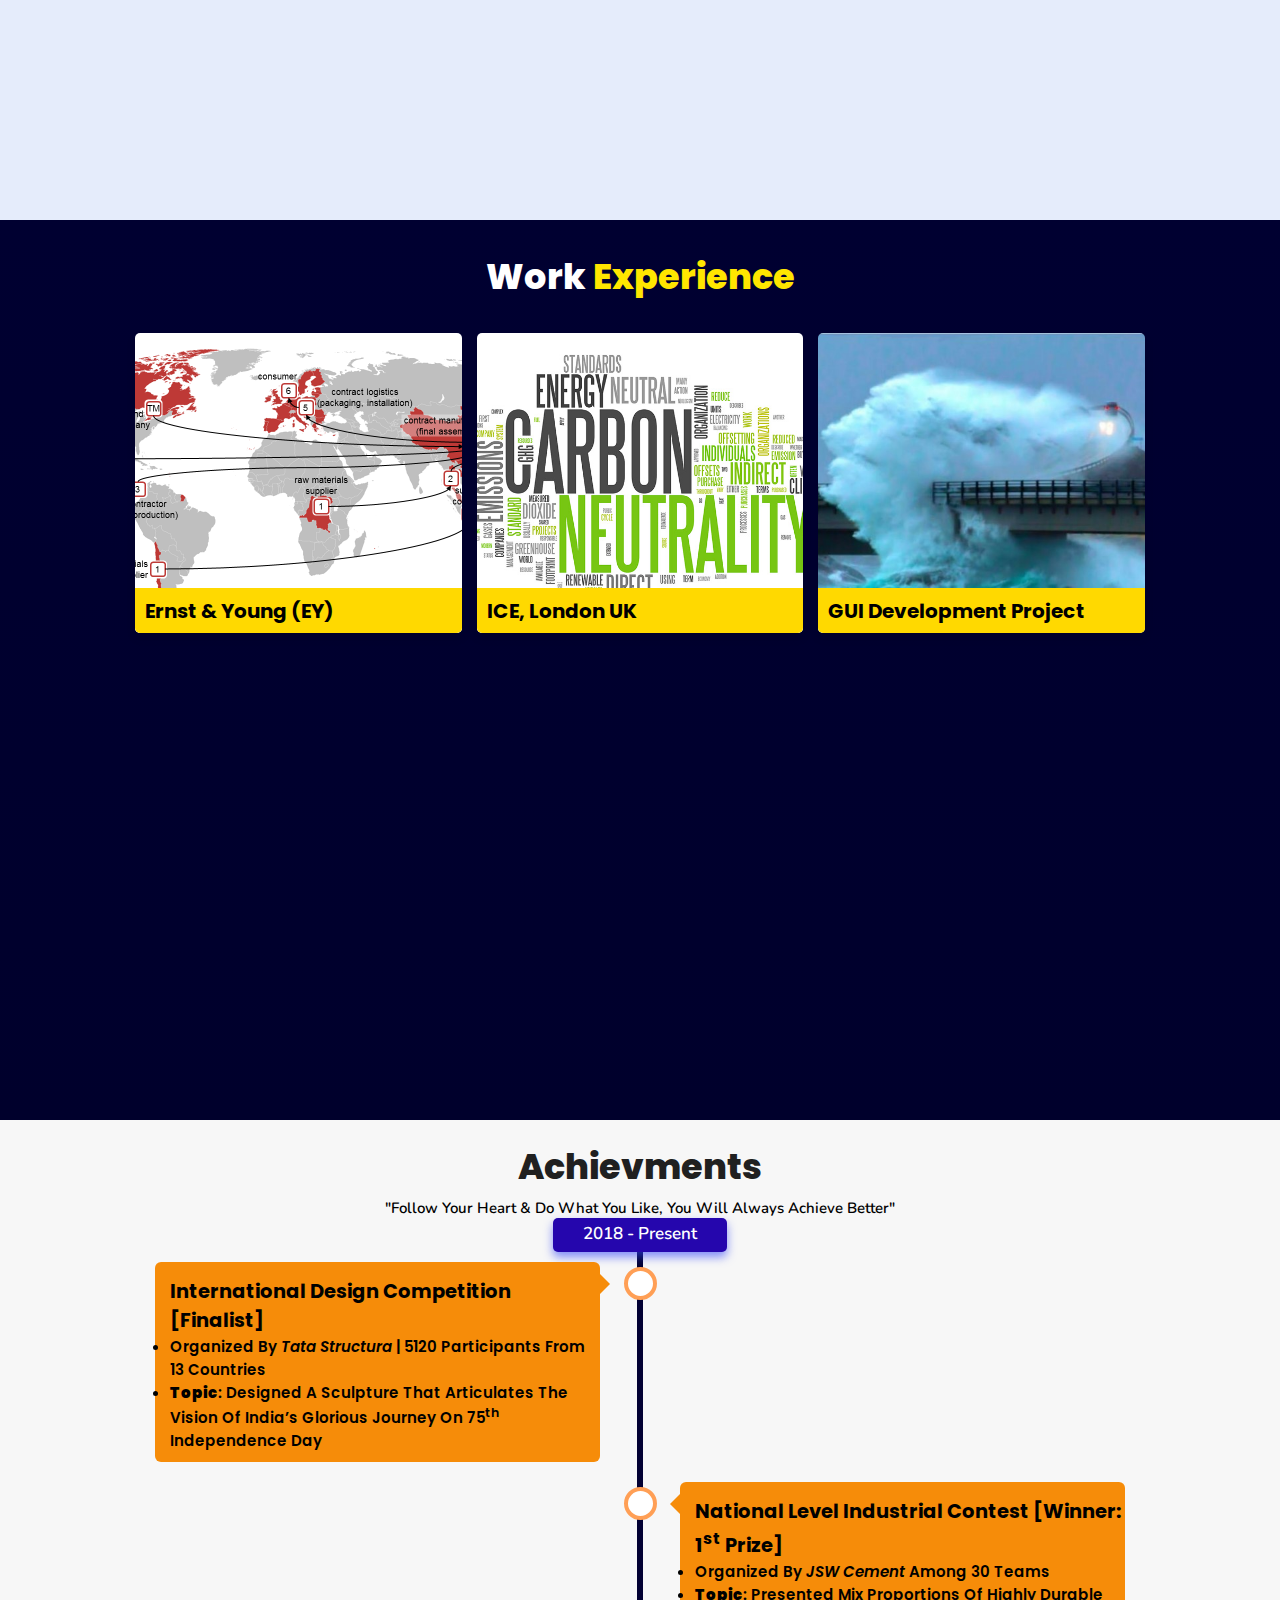
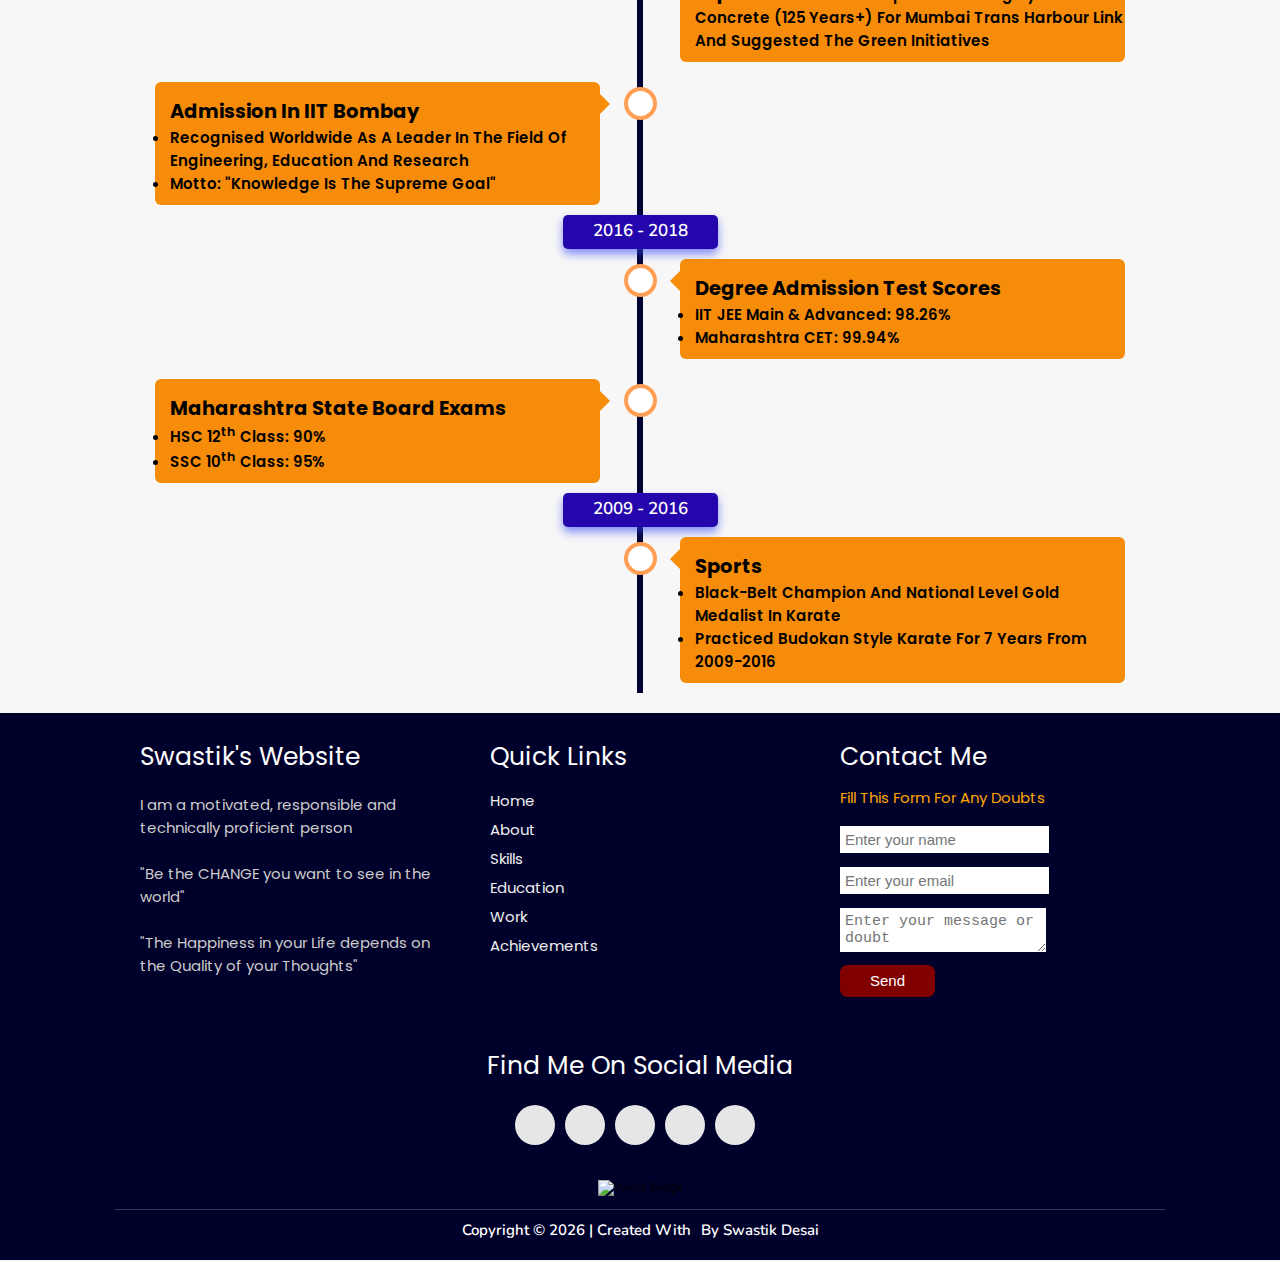
==== commit a119d26c: "Updated twitter/X account" ====
--- a/index.html
+++ b/index.html
@@ -63,7 +63,7 @@
         <ul class="social-icons">
           <li><a class="linkedin" href="https://www.linkedin.com/in/swasdas/" target="_blank"><i class="fab fa-linkedin"></i></a></li> 
           <li><a class="github" href="https://github.com/swasdas/" target="_blank"><i class="fab fa-github"></i></a></li>
-          <li><a class="twitter" href="https://twitter.com/swas_das/" target="_blank"><i class="fab fa-twitter"></i></a></li>
+          <li><a class="x" href="https://x.com/swasDesai/" target="_blank"><i class="fab fa-twitter"></i></a></li>
           <!-- <li><a class="instagram" href="https://www.instagram.com/_swas_das_/"><i class="fab fa-instagram"></i></a></li> -->
           <li><a class="facebook" href="https://www.facebook.com/swasdas1/"><i class="fab fa-facebook"></i></a></li>
           <li><a class="pinterest" href="https://in.pinterest.com/swasdas/"><i class="fab fa-pinterest"></i></a></li>
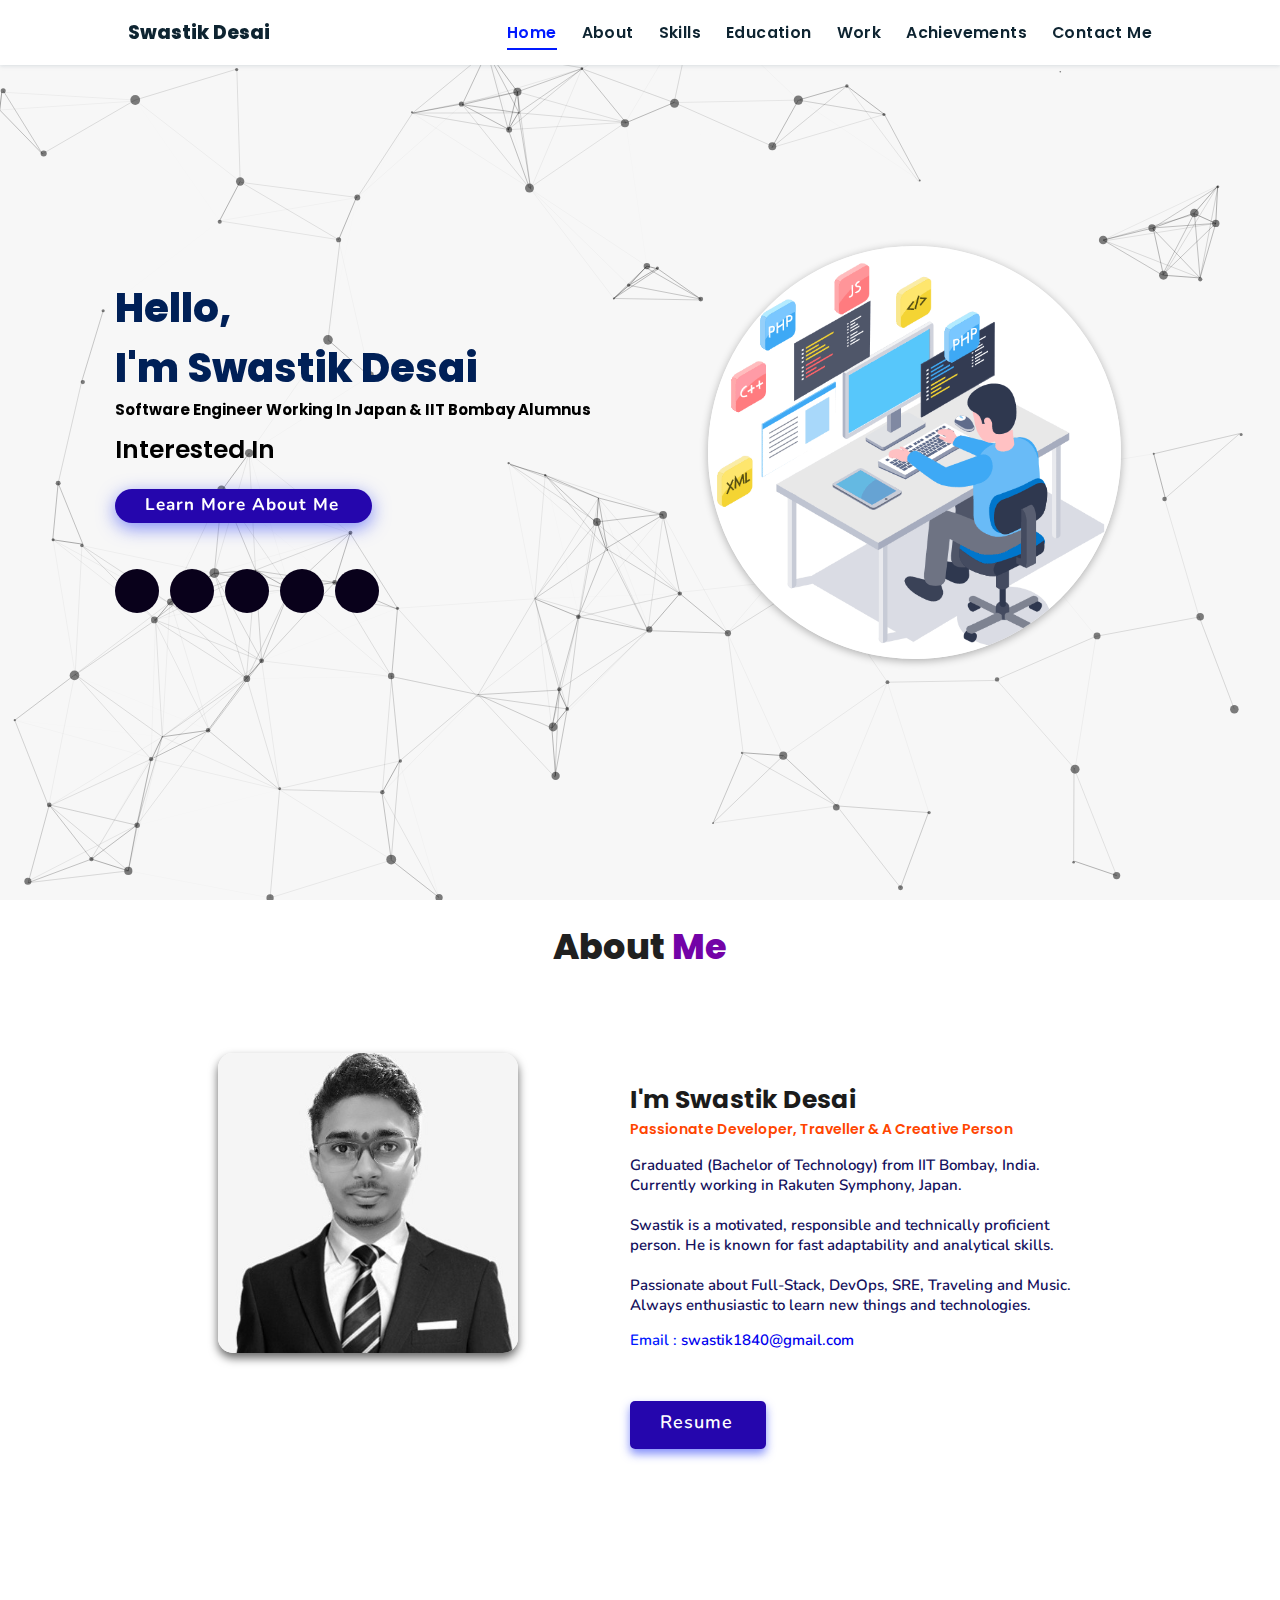
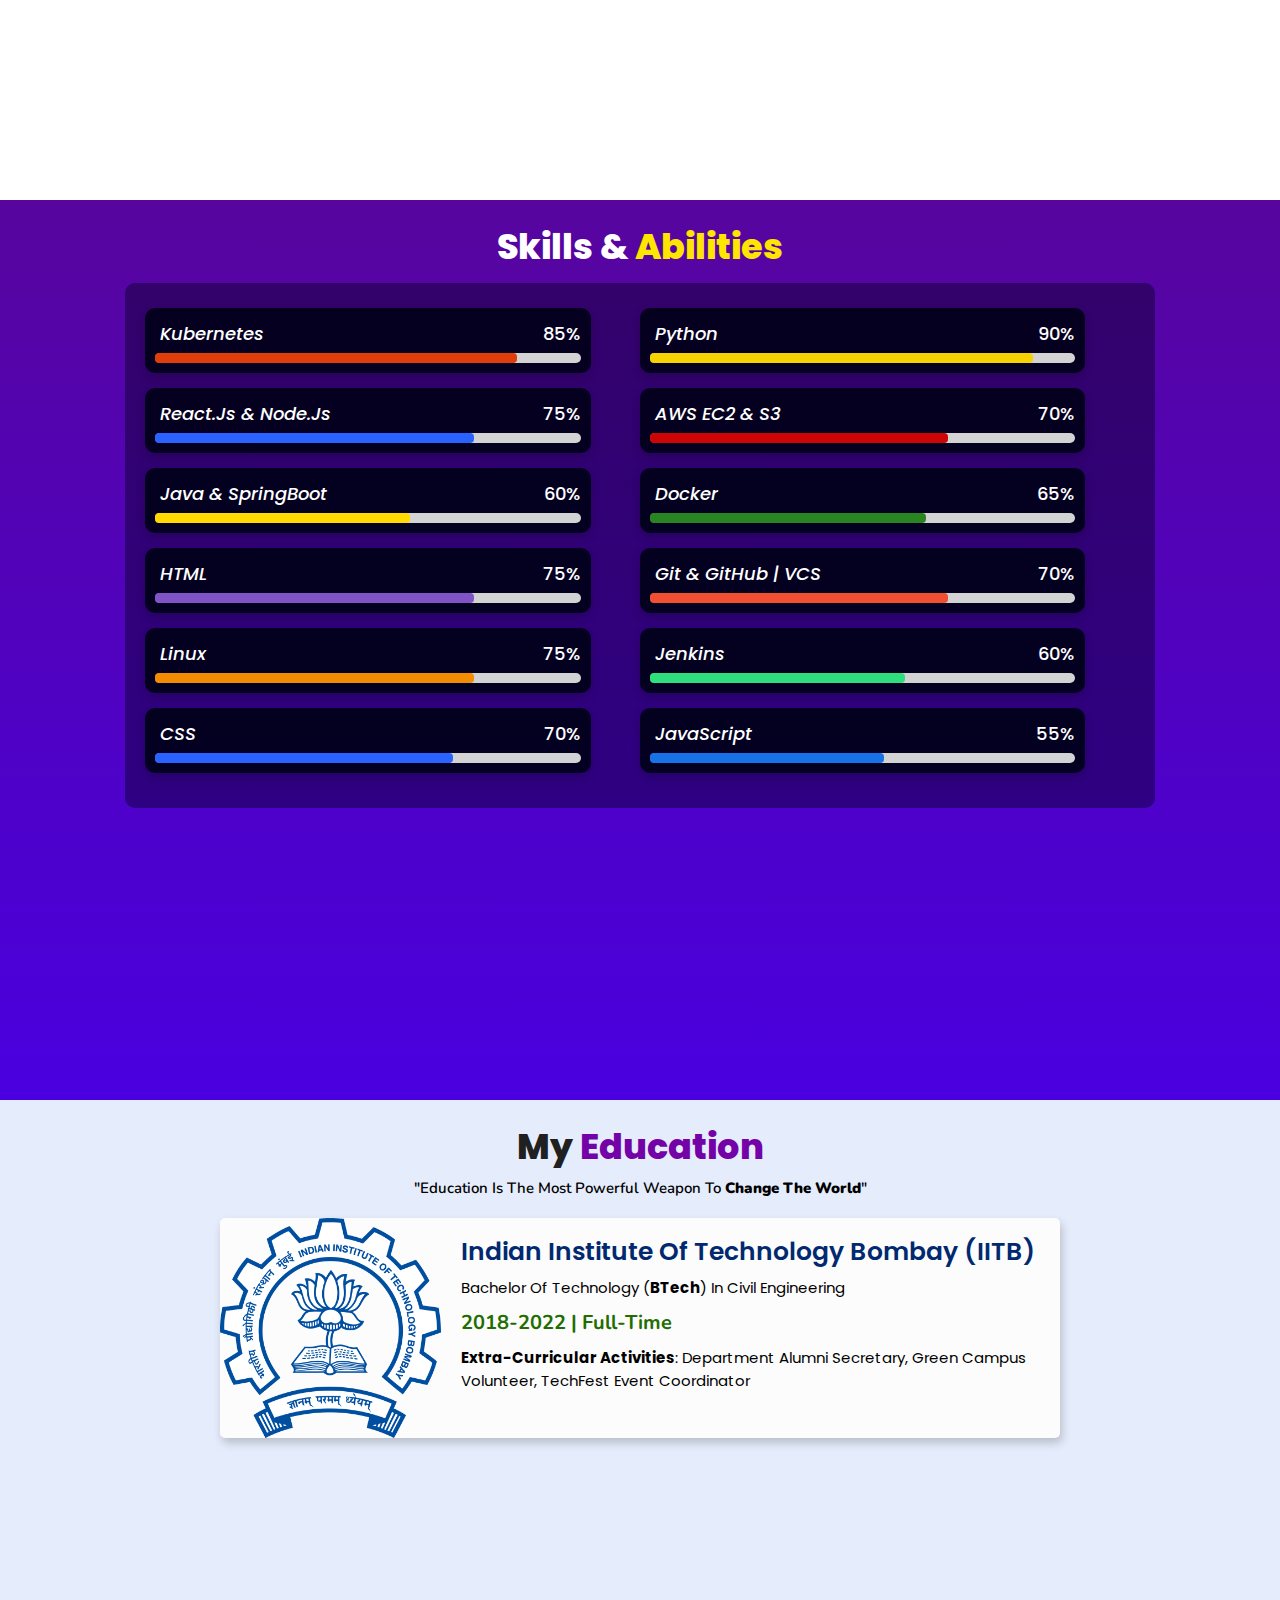
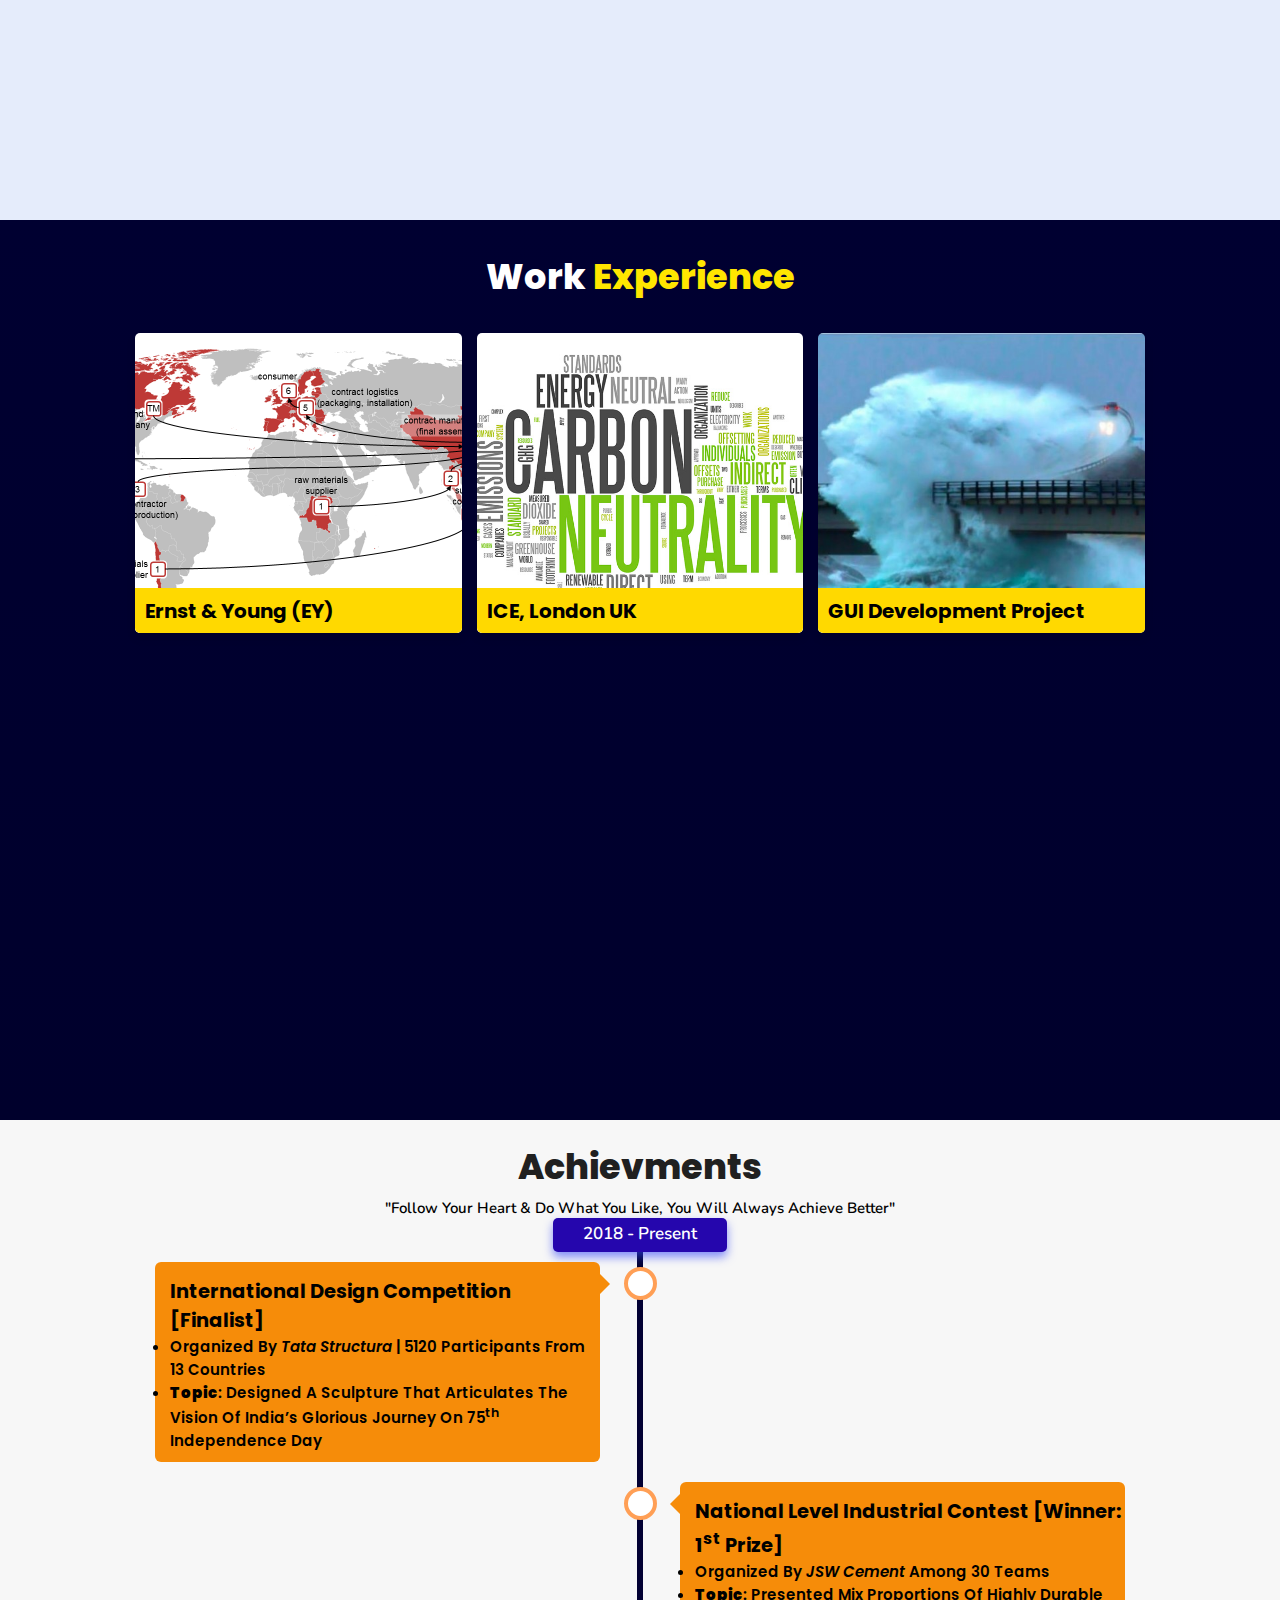
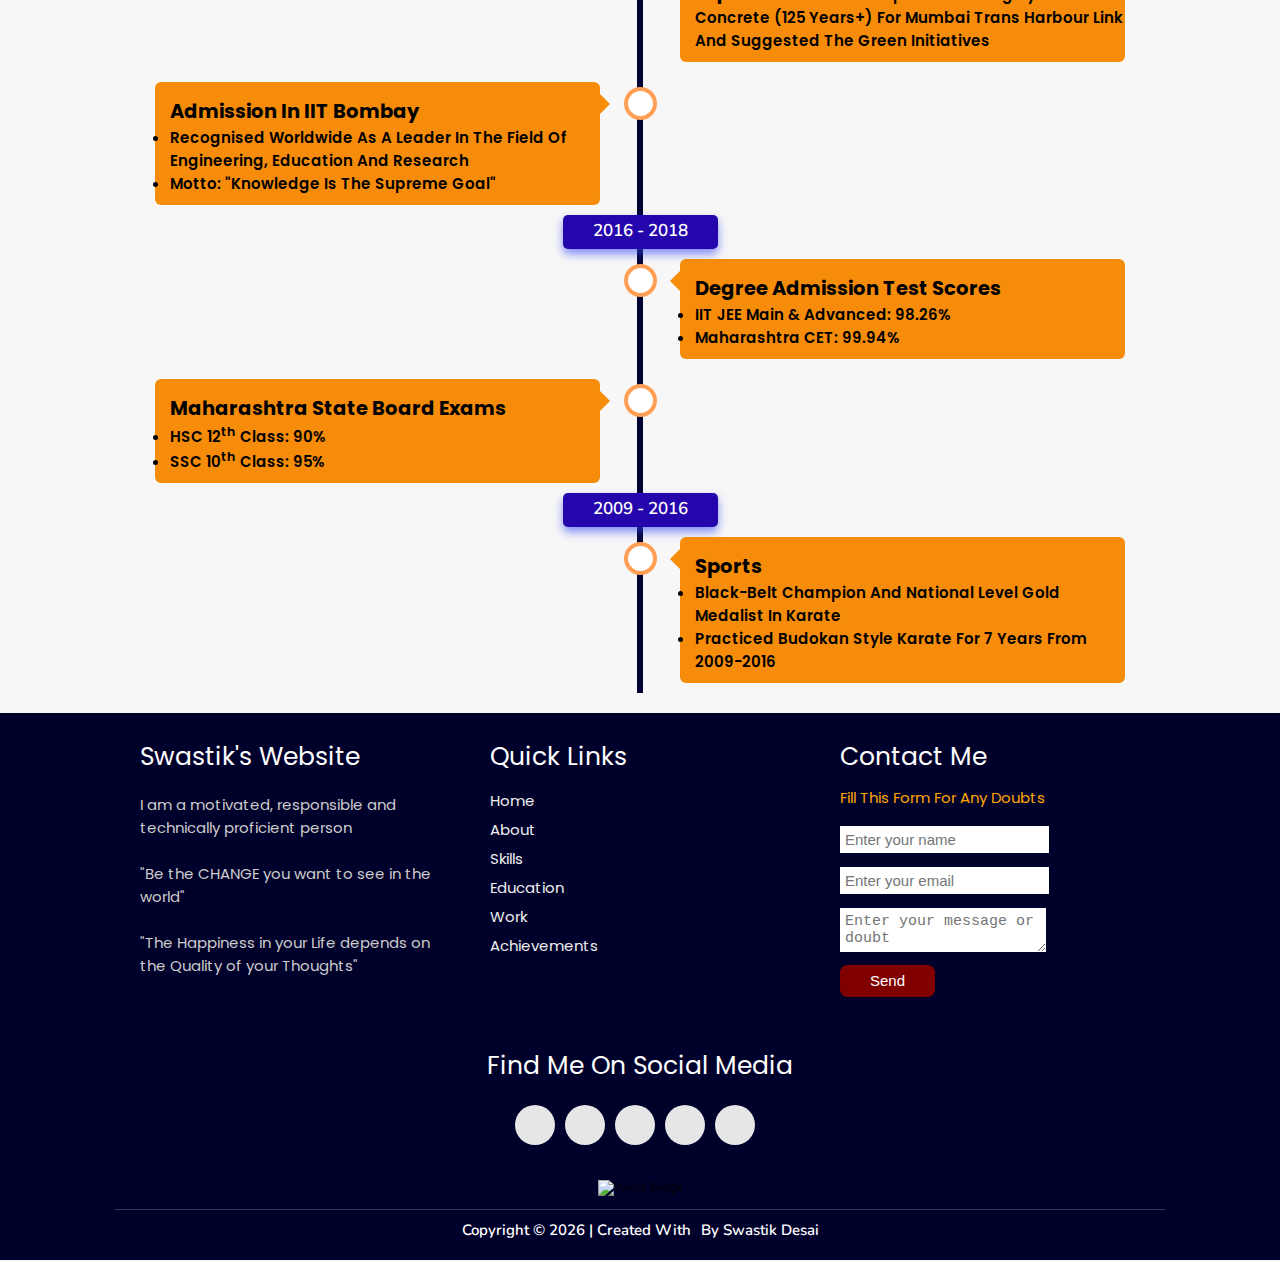
==== commit 400a598f: "Update index.html" ====
--- a/index.html
+++ b/index.html
@@ -87,11 +87,11 @@
         <img draggable="false" class="tilt" src="./assests/images/profile.jpg" alt="">
     </div>
     <div class="content">
-        <h3></br>I'm Swastik Dasgaonkar alias Desai</h3>
+        <h3></br>I'm Swastik Desai</h3>
         <span class="tag">Passionate Developer, Traveller & a creative person</span>
         <p style="text-transform: none;">Graduated (Bachelor of Technology) from IIT Bombay, India. Currently working in Rakuten Symphony, Japan. <br>
           <br>Swastik is a motivated, responsible and technically proficient person. He is known for fast adaptability and analytical skills.<br>
-          <br>Passionate about DevOps, SRE, Traveling and Music. Always enthusiastic to learn new things and technologies. </br>
+          <br>Passionate about Full-Stack, DevOps, SRE, Traveling and Music. Always enthusiastic to learn new things and technologies. </br>
           <!--
              <br>I love interacting with people around the world, experiencing different cultures, and exploring the world's perspectives on design, business and technology...
           --> 
@@ -131,12 +131,12 @@
             </div>
 
             <div class="bar">
-              <div class="info"><i class="fab fa-"><span>Grafana</span></i><span>75%</span></div>
+              <div class="info"><i class="fab fa-"><span>React.js & Node.js</span></i><span>75%</span></div>
               <div class="line grafana"></div>  <!-- Don't change "line ___" as it is set in css style-->
             </div>
            
             <div class="bar">
-              <div class="info"><i class="fab fa-"><span>Prometheus</span></i><span>60%</span></div>
+              <div class="info"><i class="fab fa-"><span>Java & SpringBoot</span></i><span>60%</span></div>
               <div class="line prometheus"></div>  <!-- Don't change "line ___" as it is set in css style-->
             </div>
                  
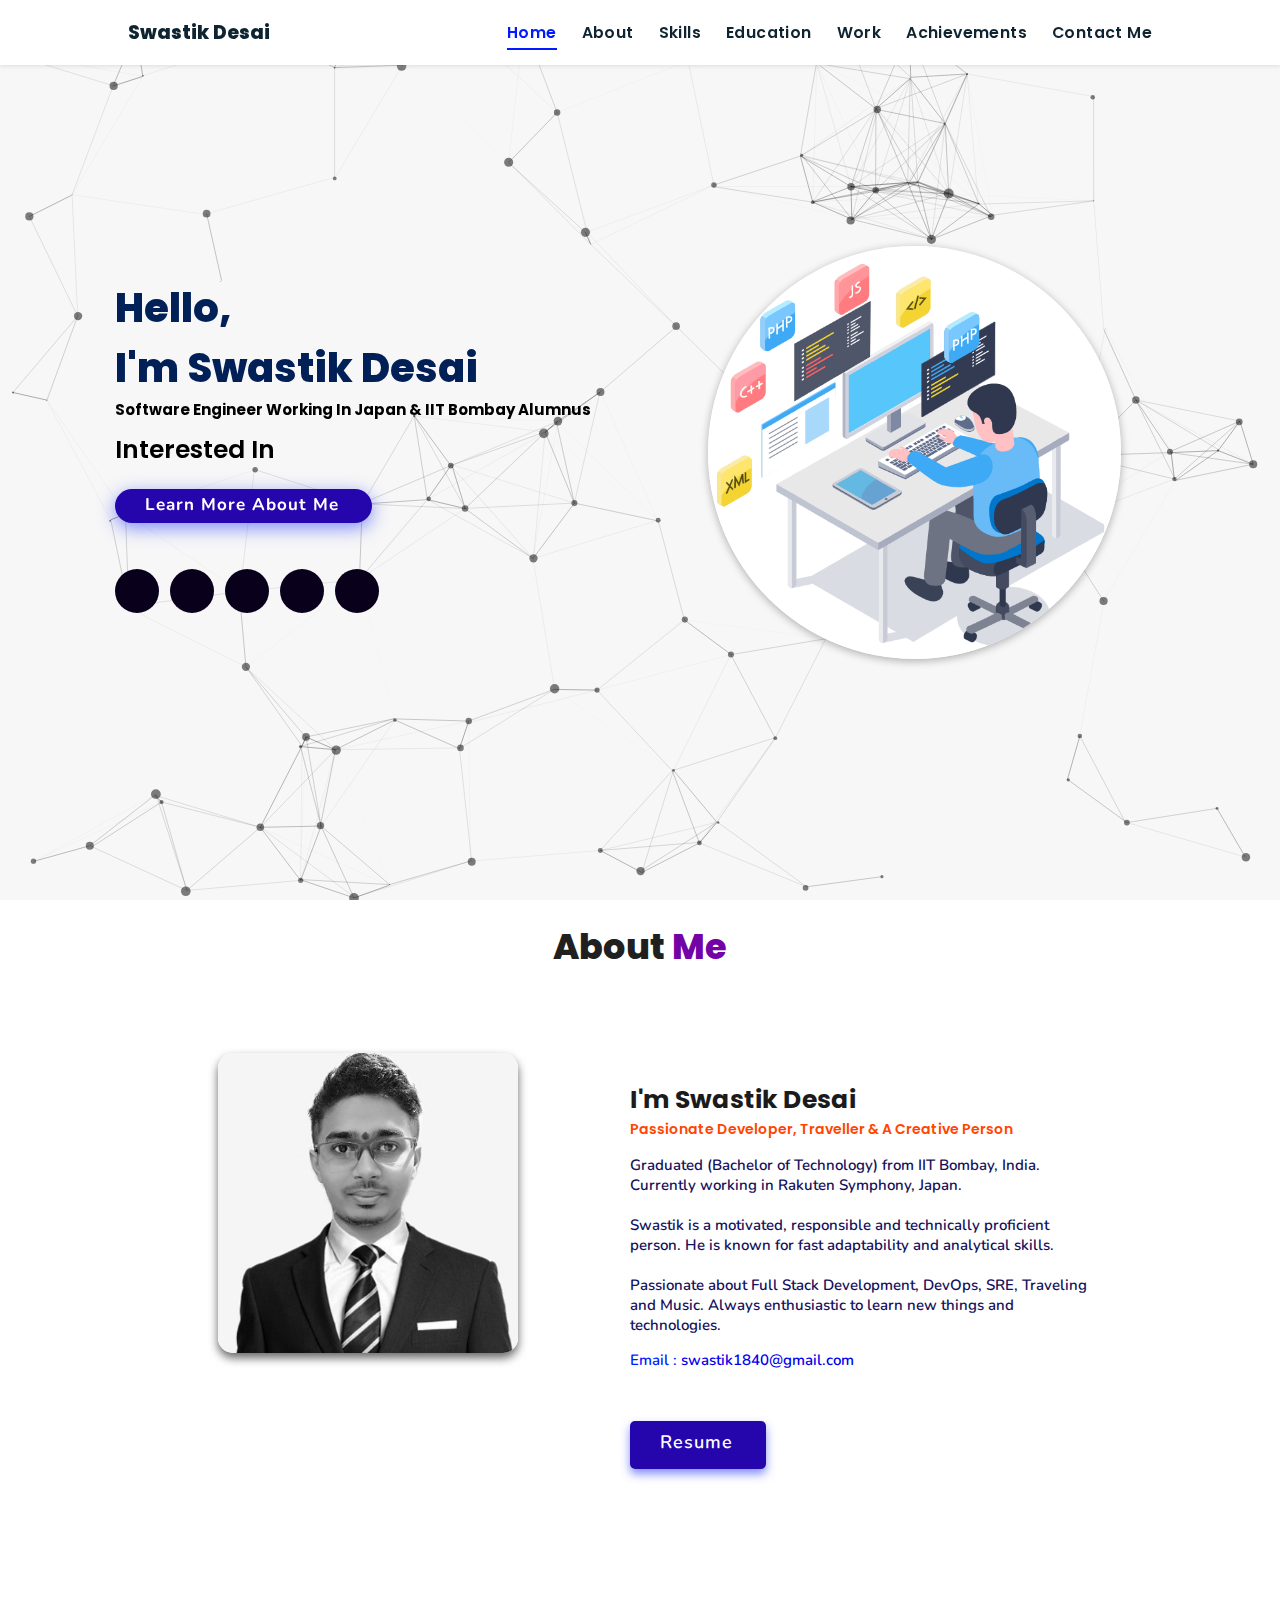
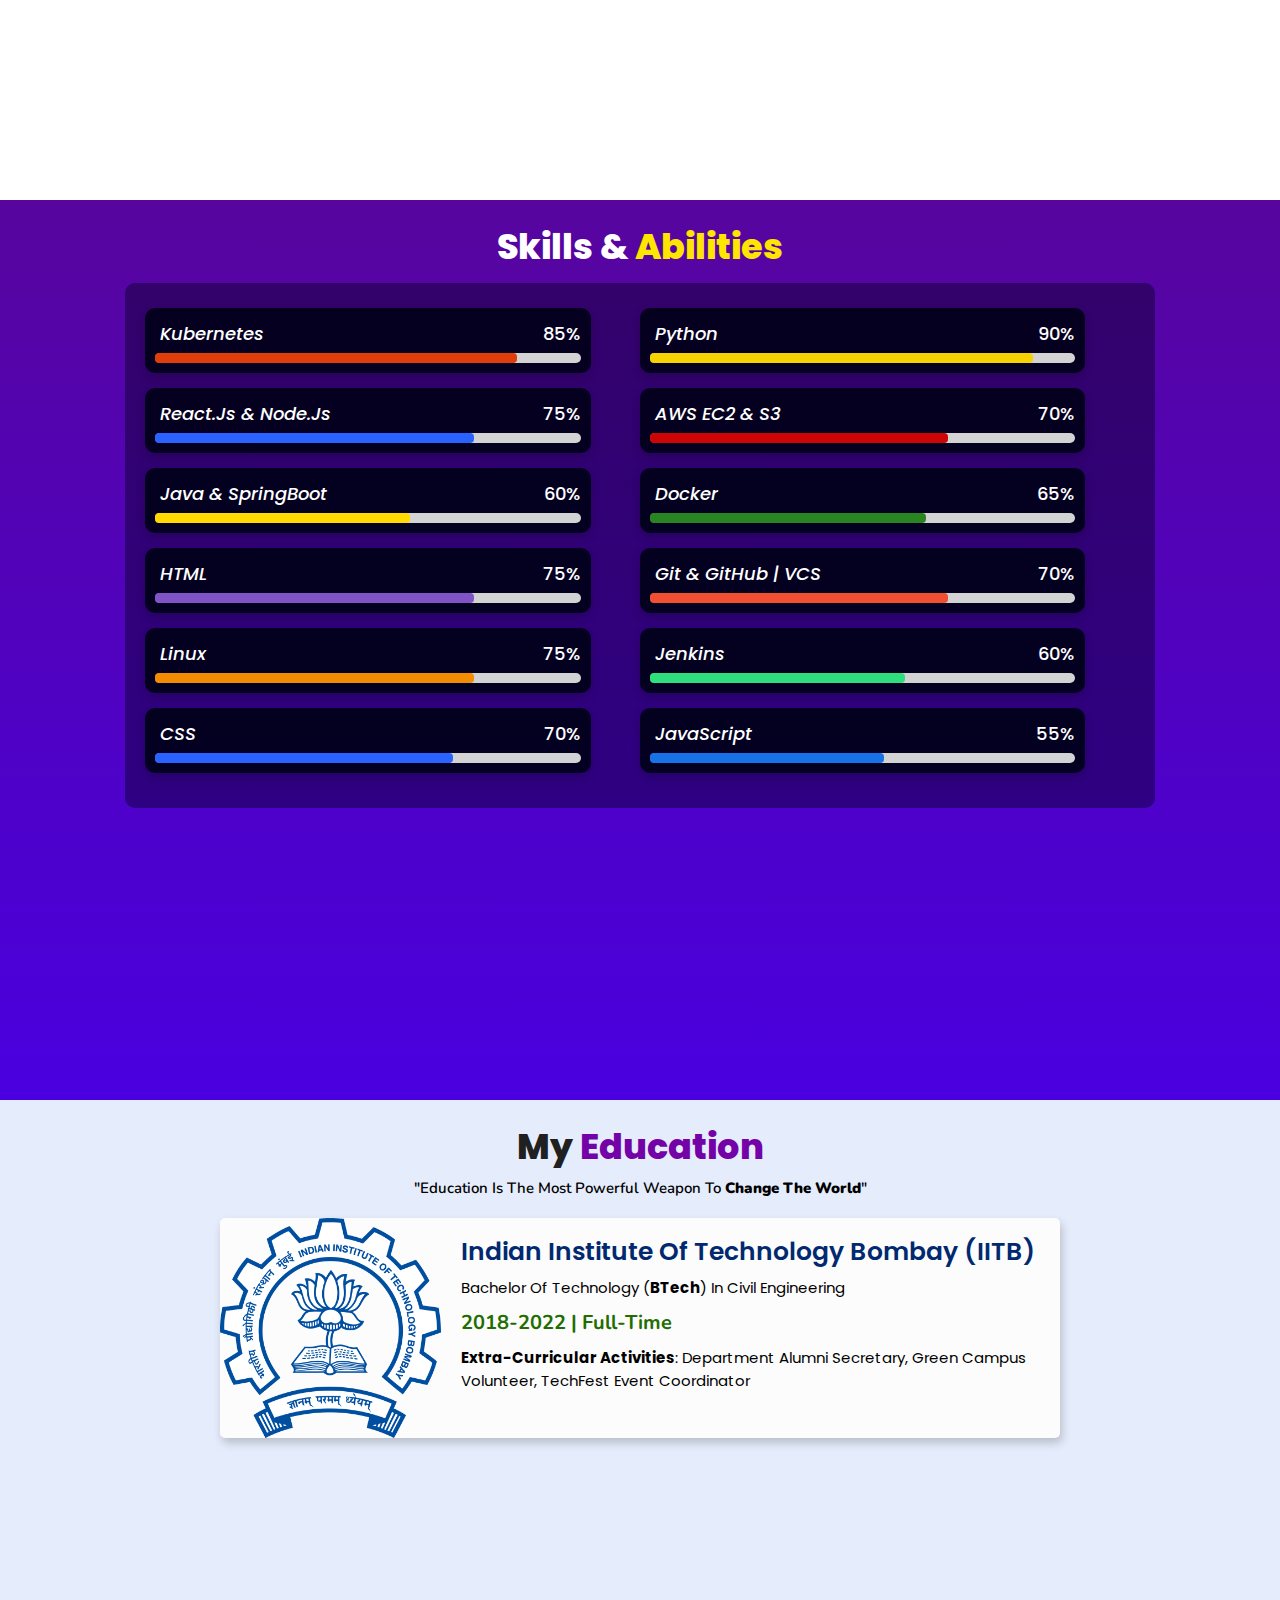
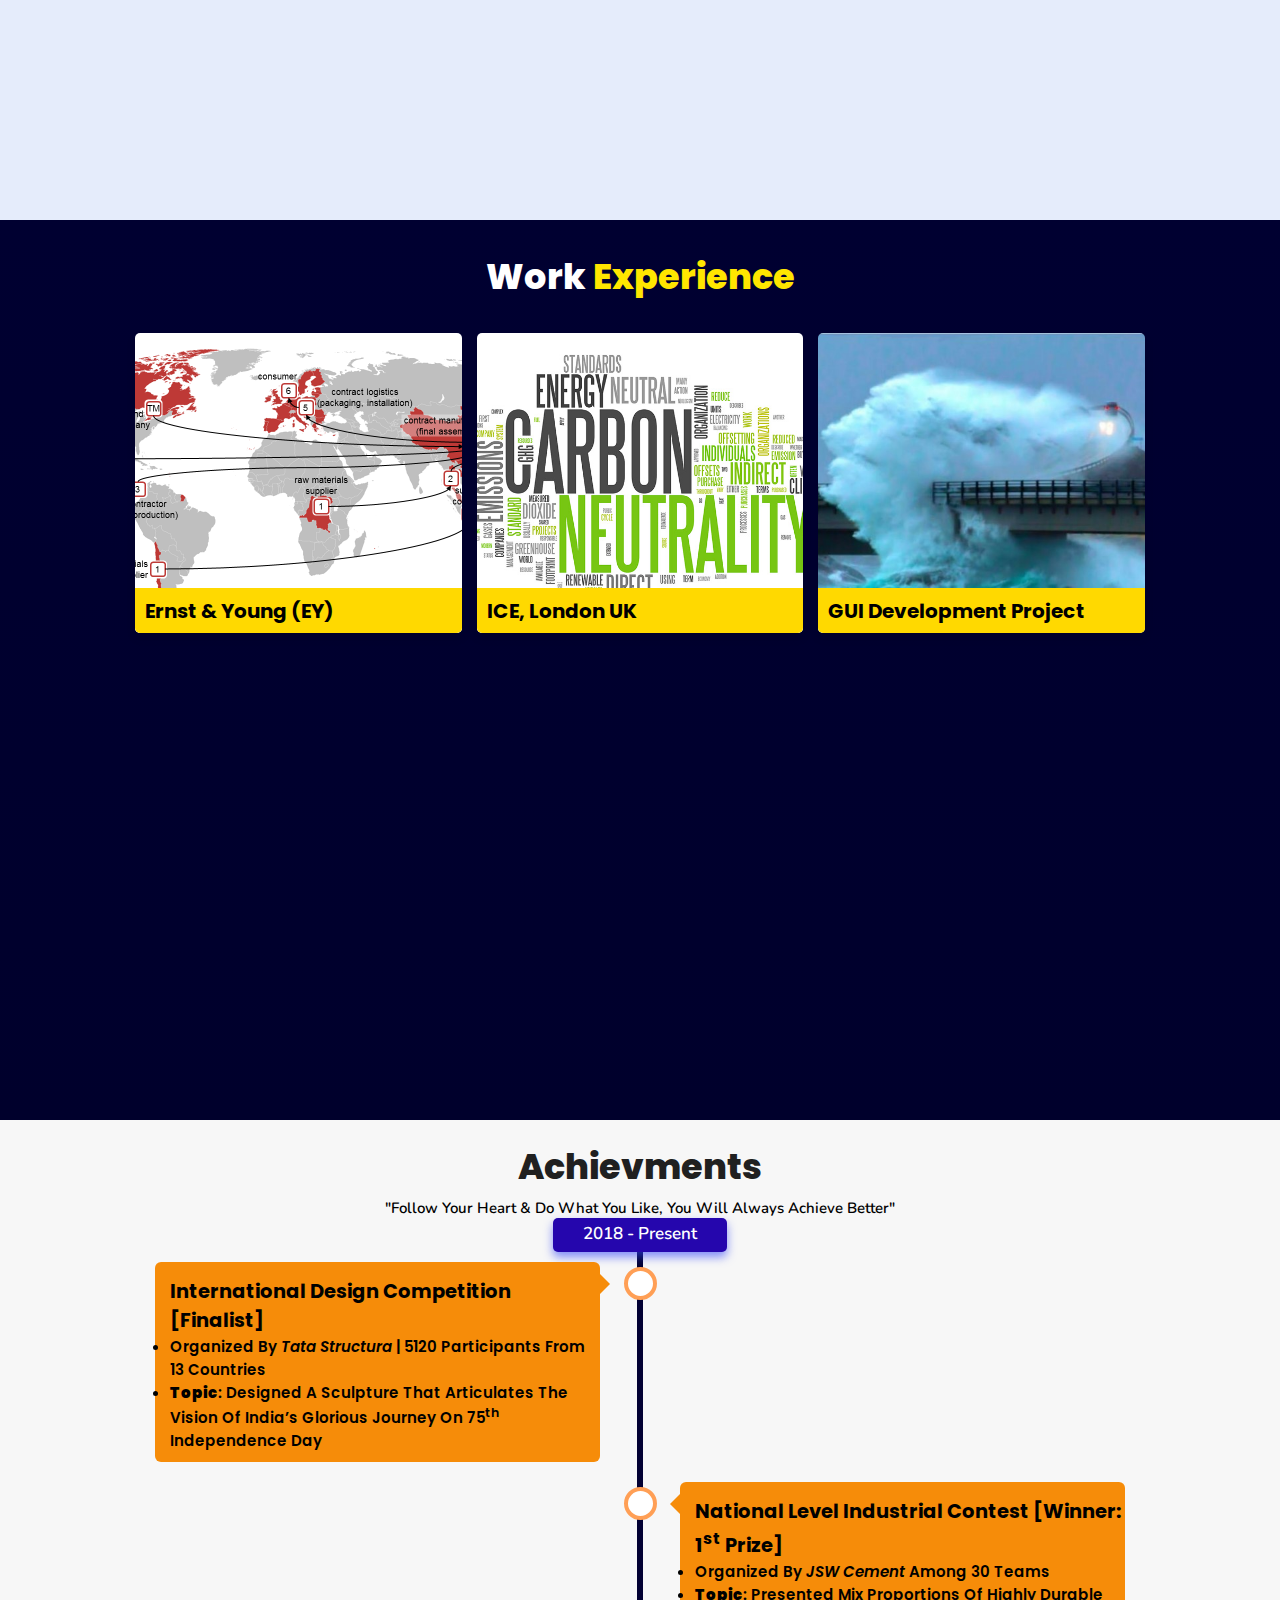
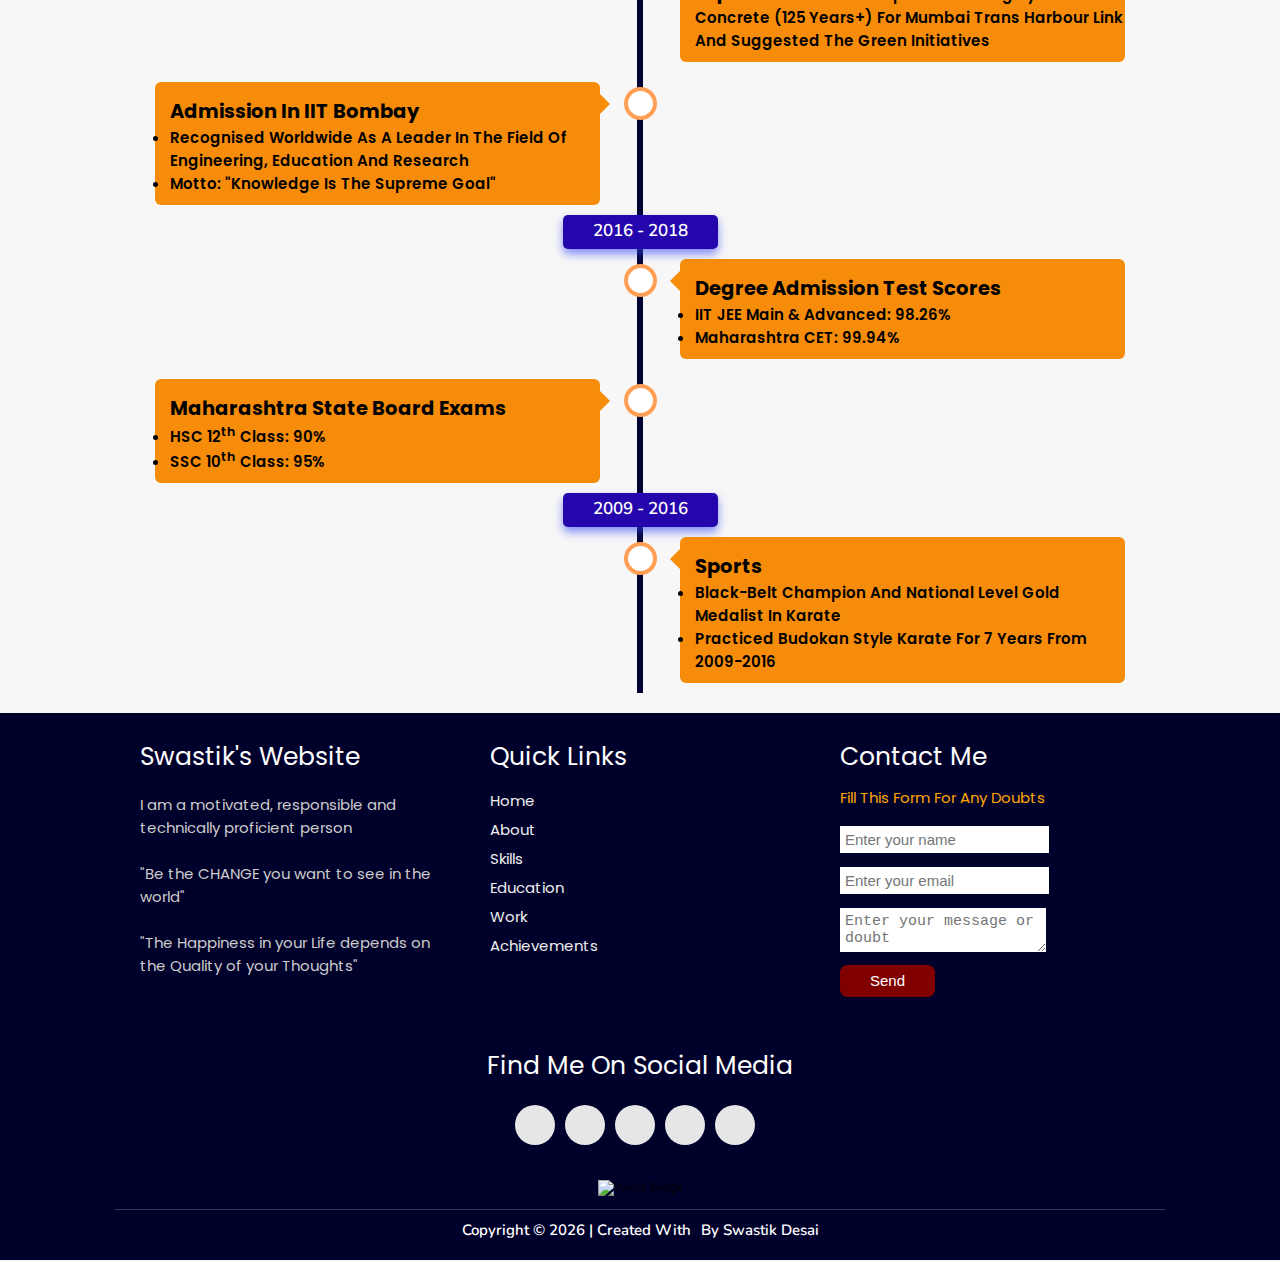
==== commit d22e4efc: "Update index.html" ====
--- a/index.html
+++ b/index.html
@@ -91,7 +91,7 @@
         <span class="tag">Passionate Developer, Traveller & a creative person</span>
         <p style="text-transform: none;">Graduated (Bachelor of Technology) from IIT Bombay, India. Currently working in Rakuten Symphony, Japan. <br>
           <br>Swastik is a motivated, responsible and technically proficient person. He is known for fast adaptability and analytical skills.<br>
-          <br>Passionate about Full-Stack, DevOps, SRE, Traveling and Music. Always enthusiastic to learn new things and technologies. </br>
+          <br>Passionate about Full Stack Development, DevOps, SRE, Traveling and Music. Always enthusiastic to learn new things and technologies. </br>
           <!--
              <br>I love interacting with people around the world, experiencing different cultures, and exploring the world's perspectives on design, business and technology...
           --> 
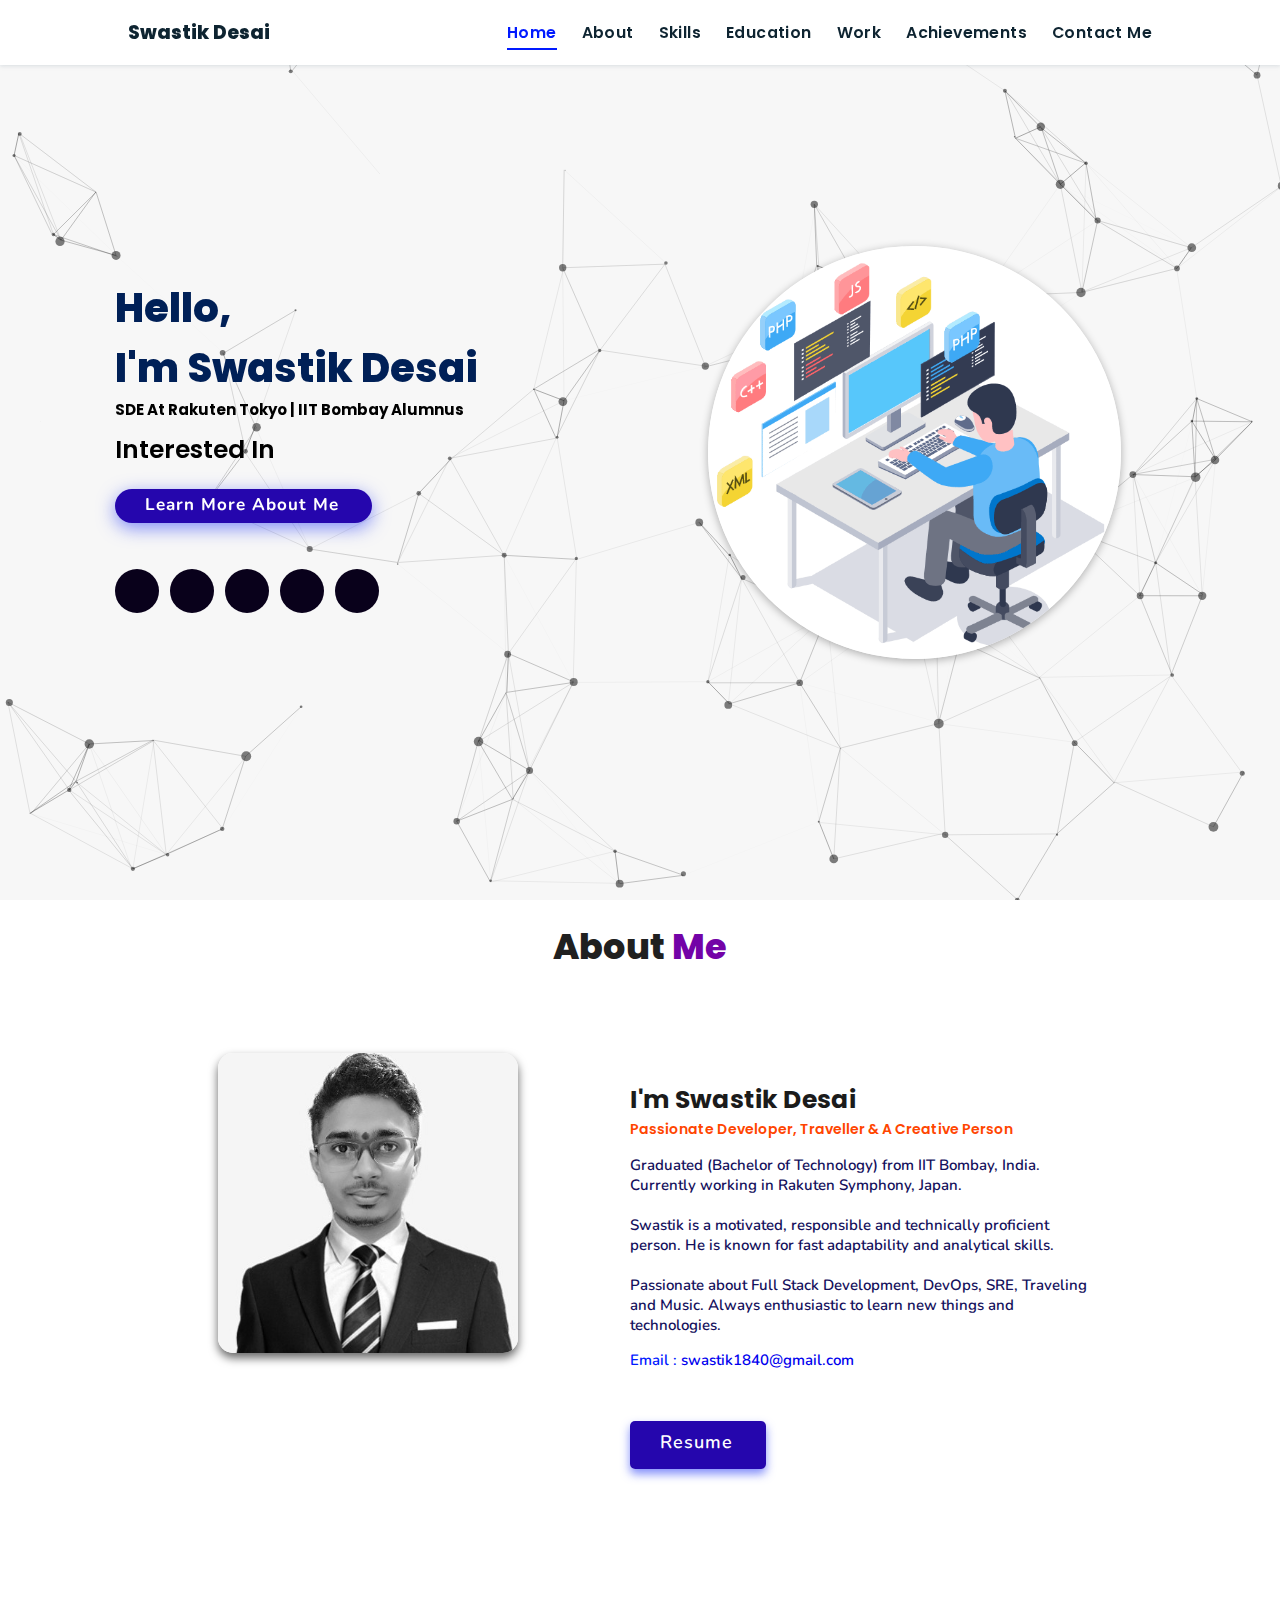
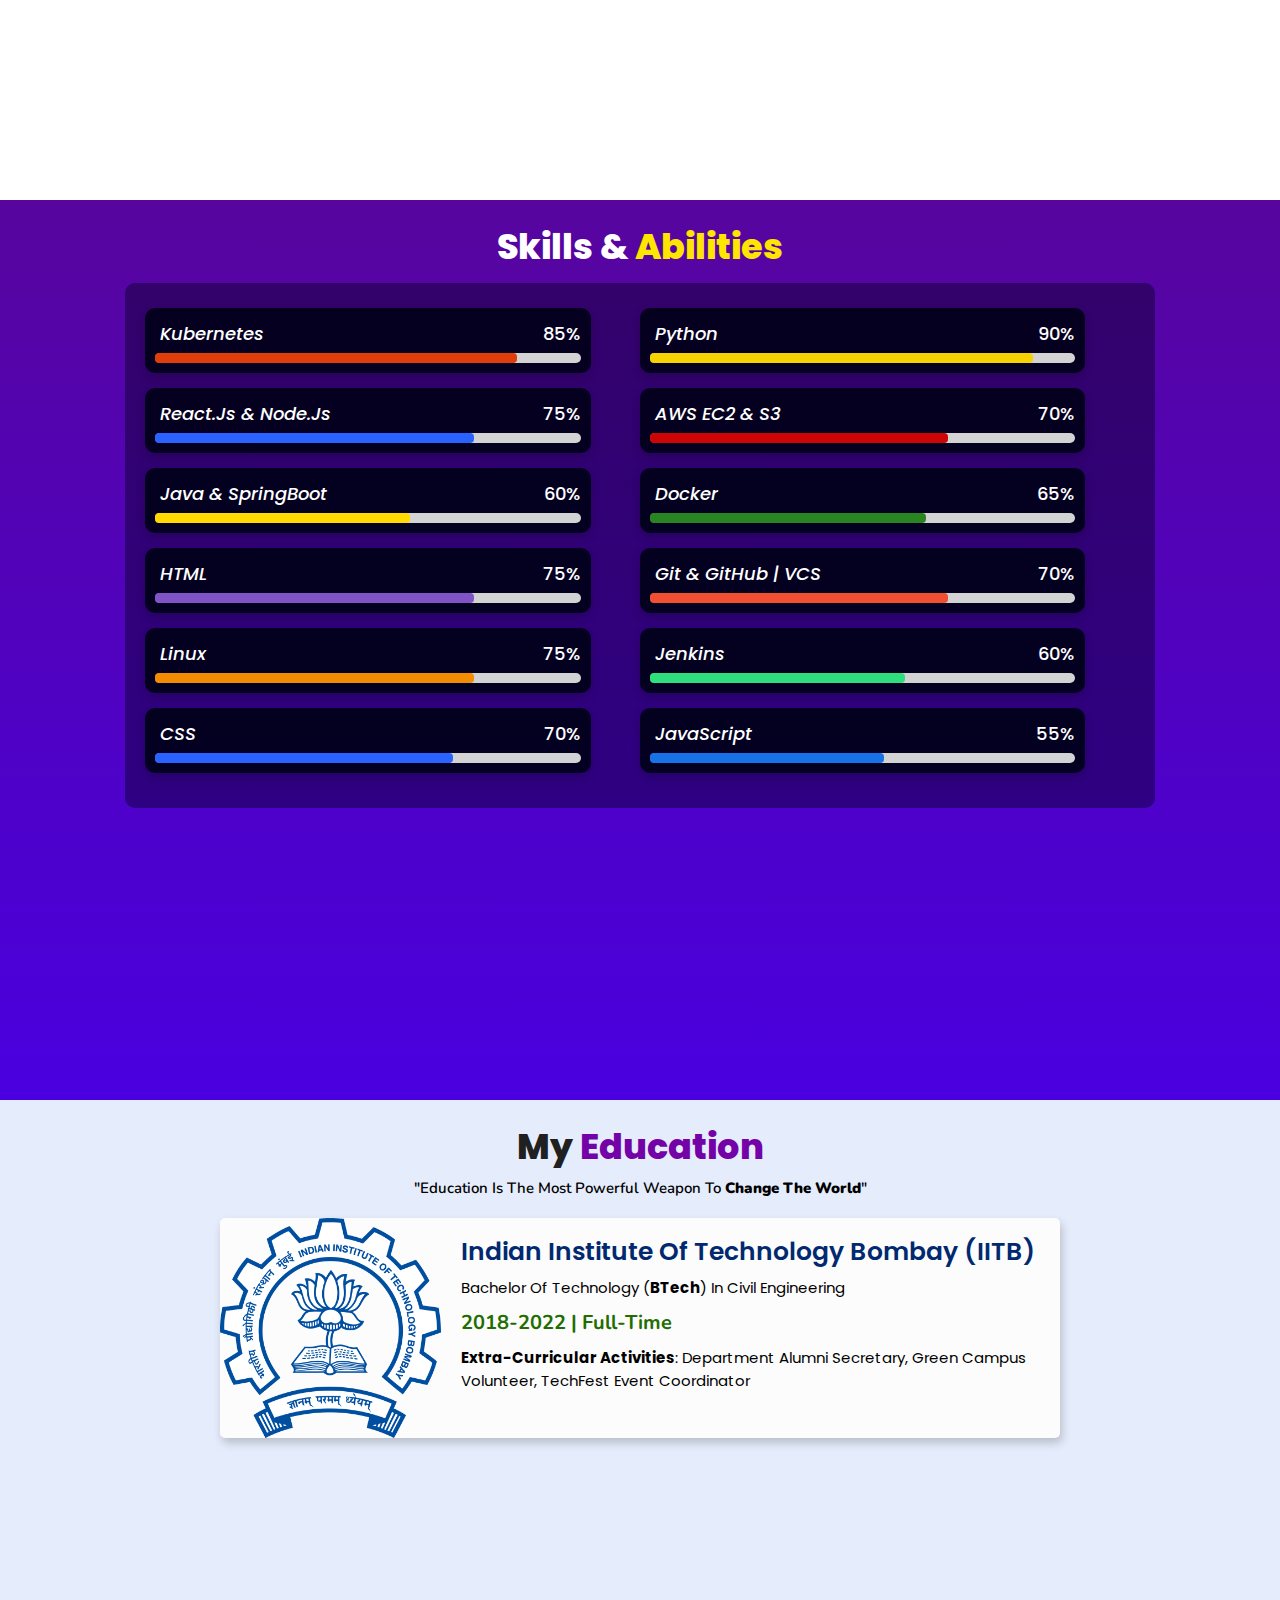
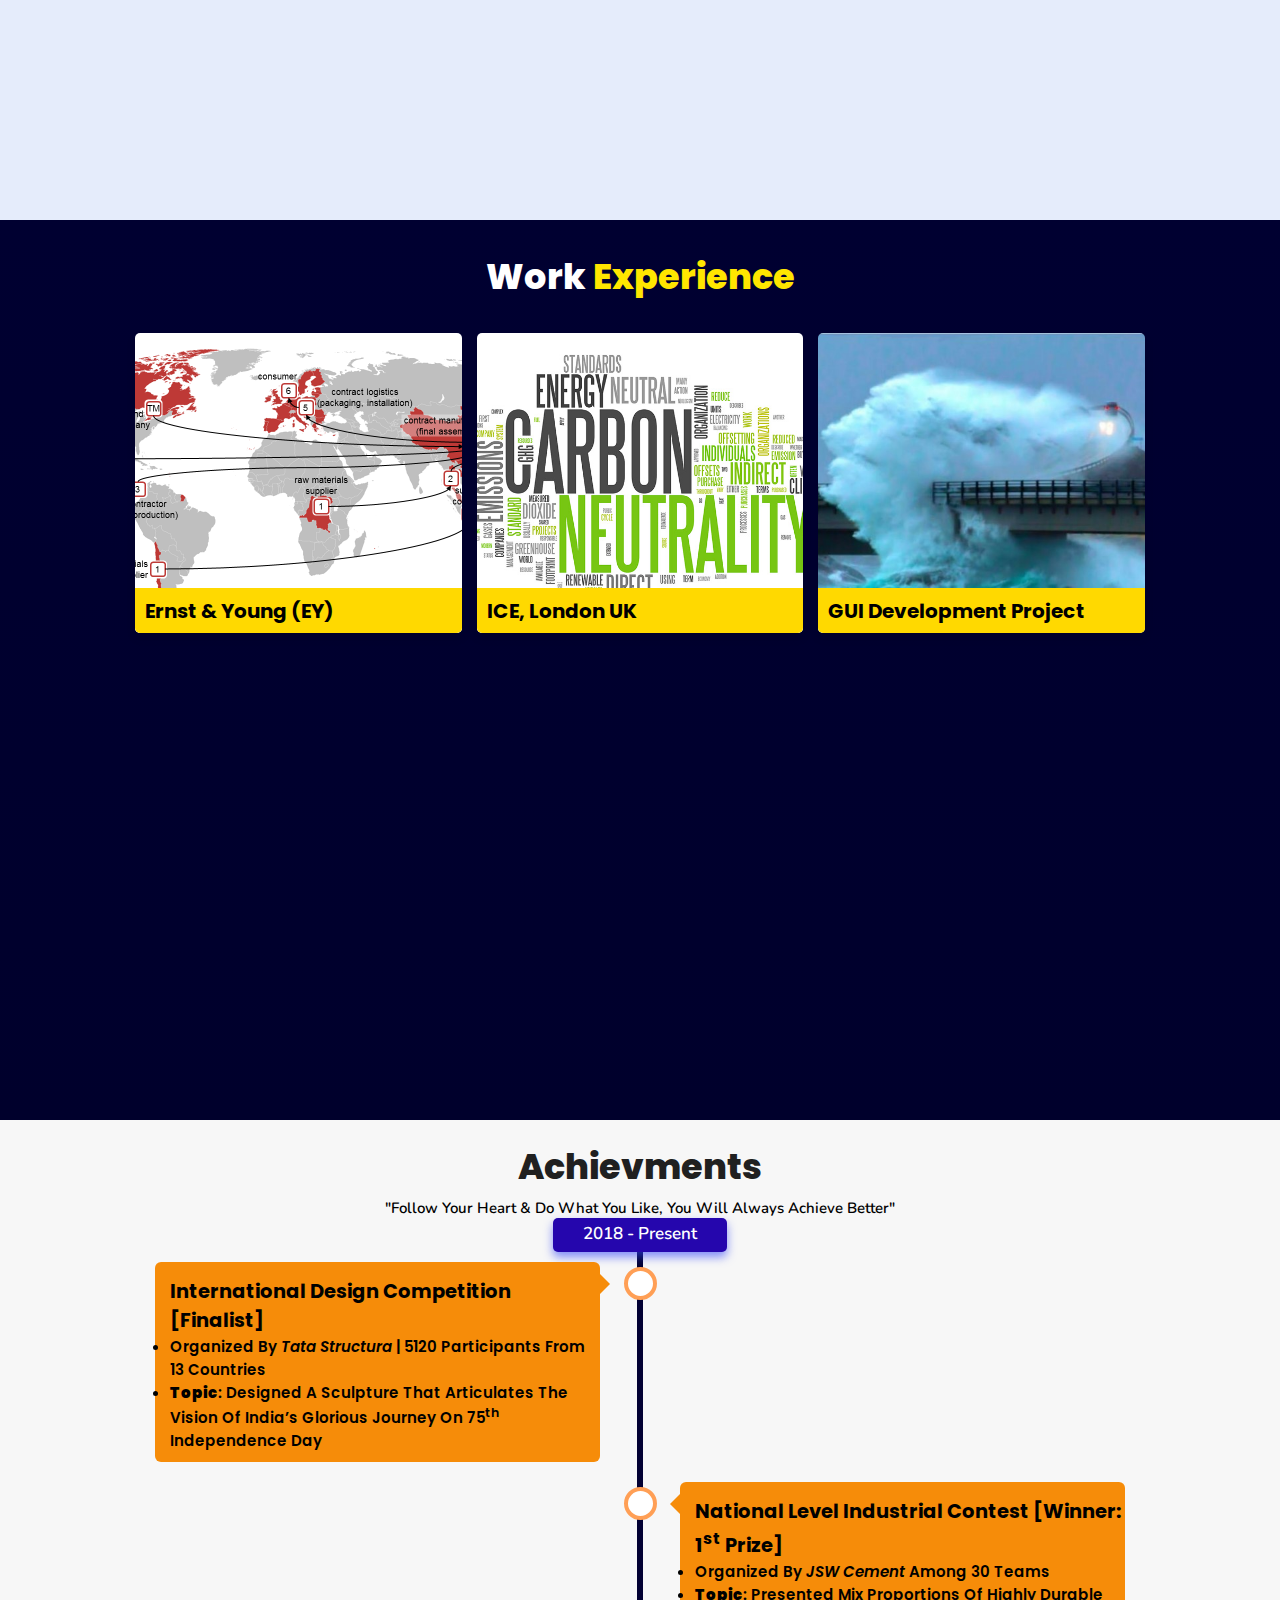
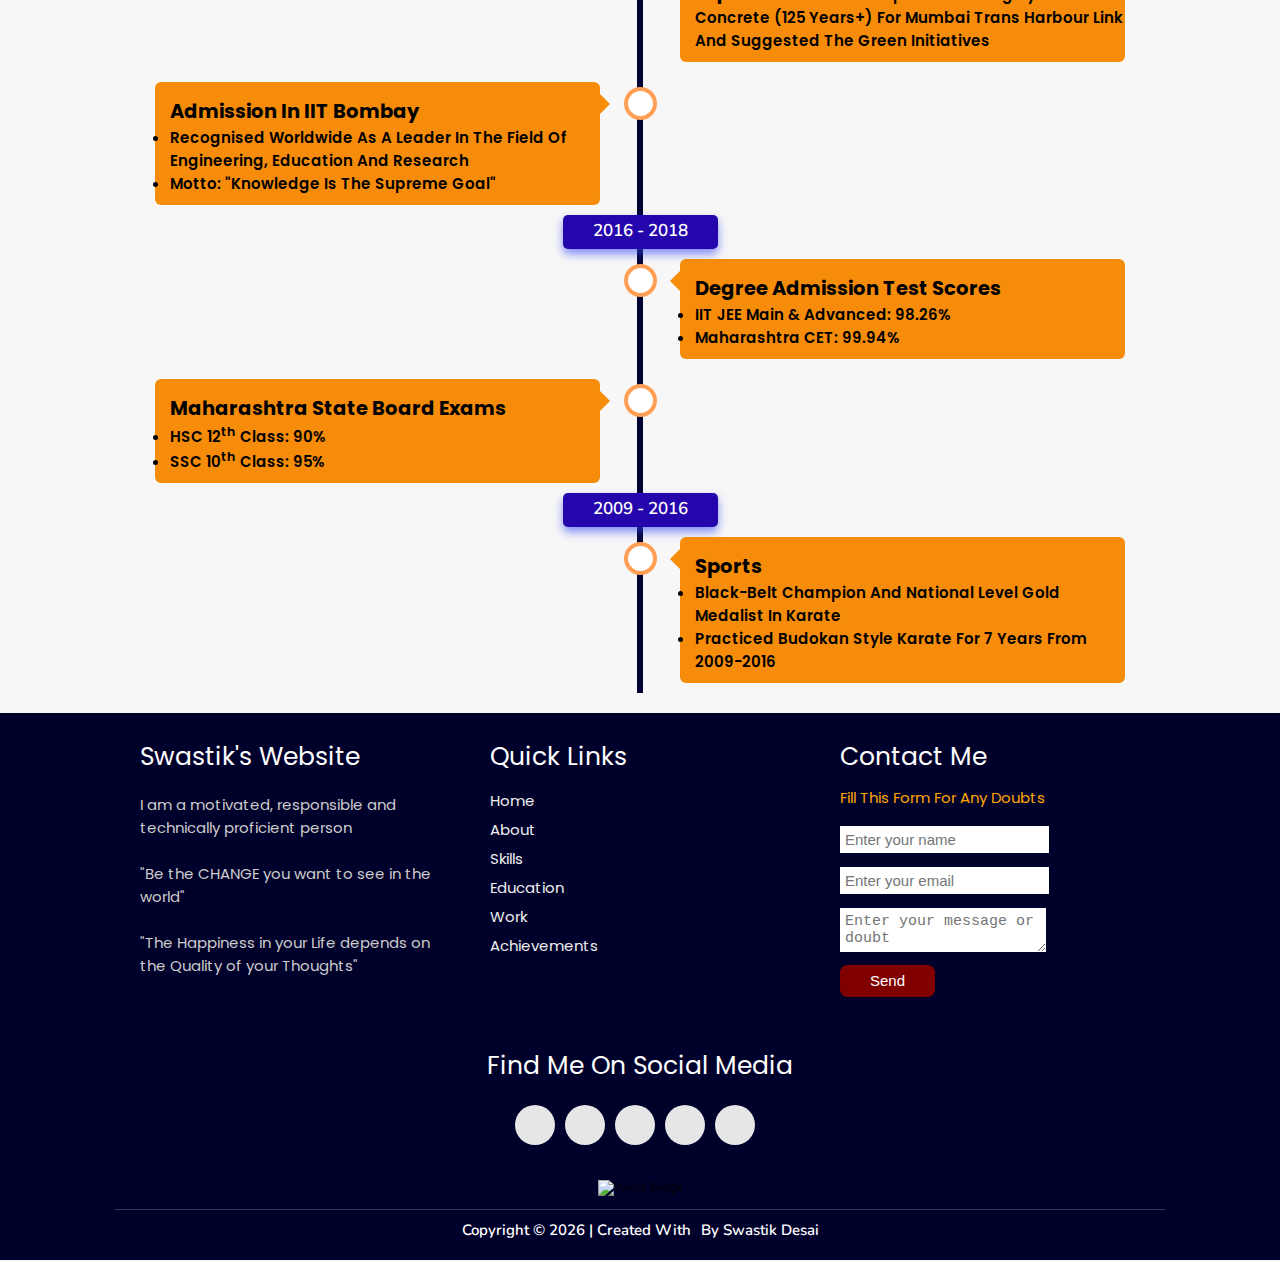
==== commit 6ebb066c: "Update index.html" ====
--- a/index.html
+++ b/index.html
@@ -51,7 +51,7 @@
 
   <div class="content">
     <h3>Hello,<br> I'm Swastik Desai</h3>
-    <h2> Software Engineer working in Japan & IIT Bombay Alumnus <i class="fa fa-heart pulse"></i></h2>
+    <h2> SDE at Rakuten Tokyo | IIT Bombay Alumnus <i class="fa fa-heart pulse"></i></h2>
     <ct id="currentTime"></ct>
 
     <p> Interested in <span class="typing-text"></span> </p>  <!-- texts is in script.js file -->
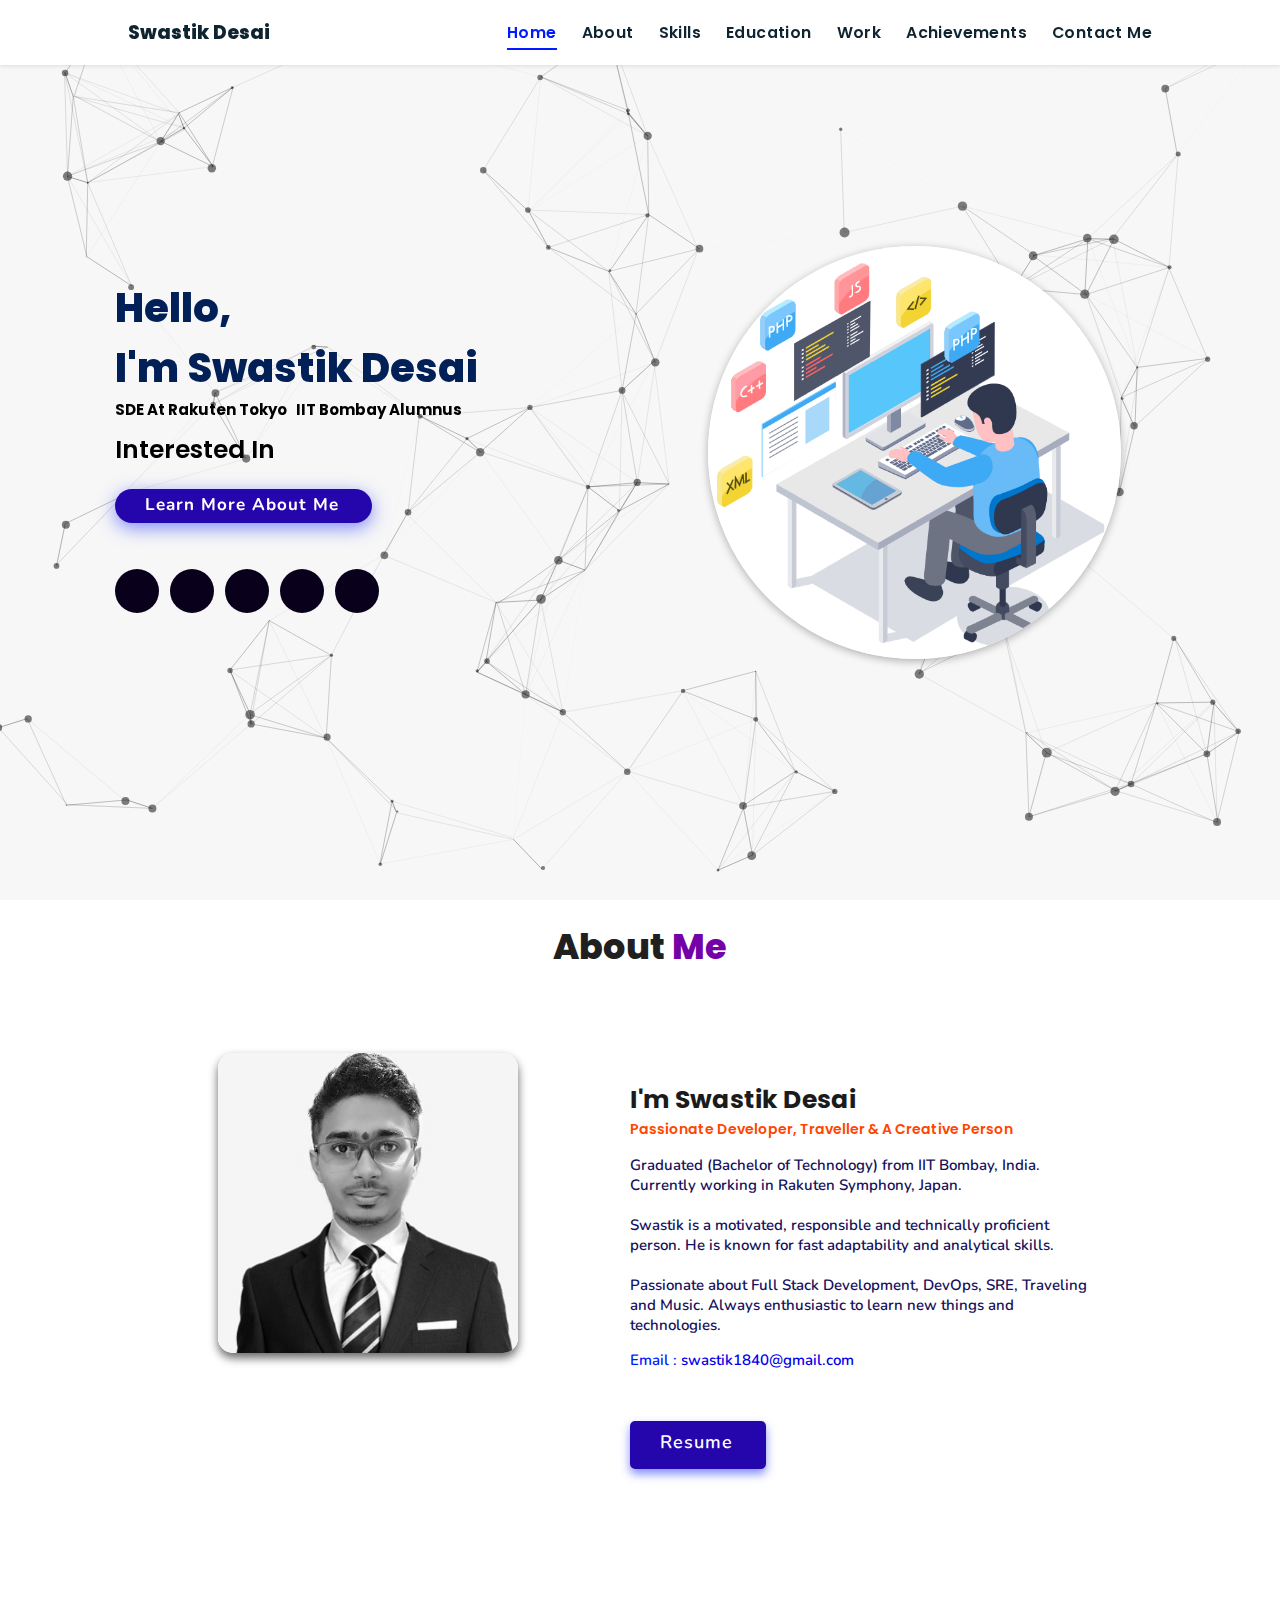
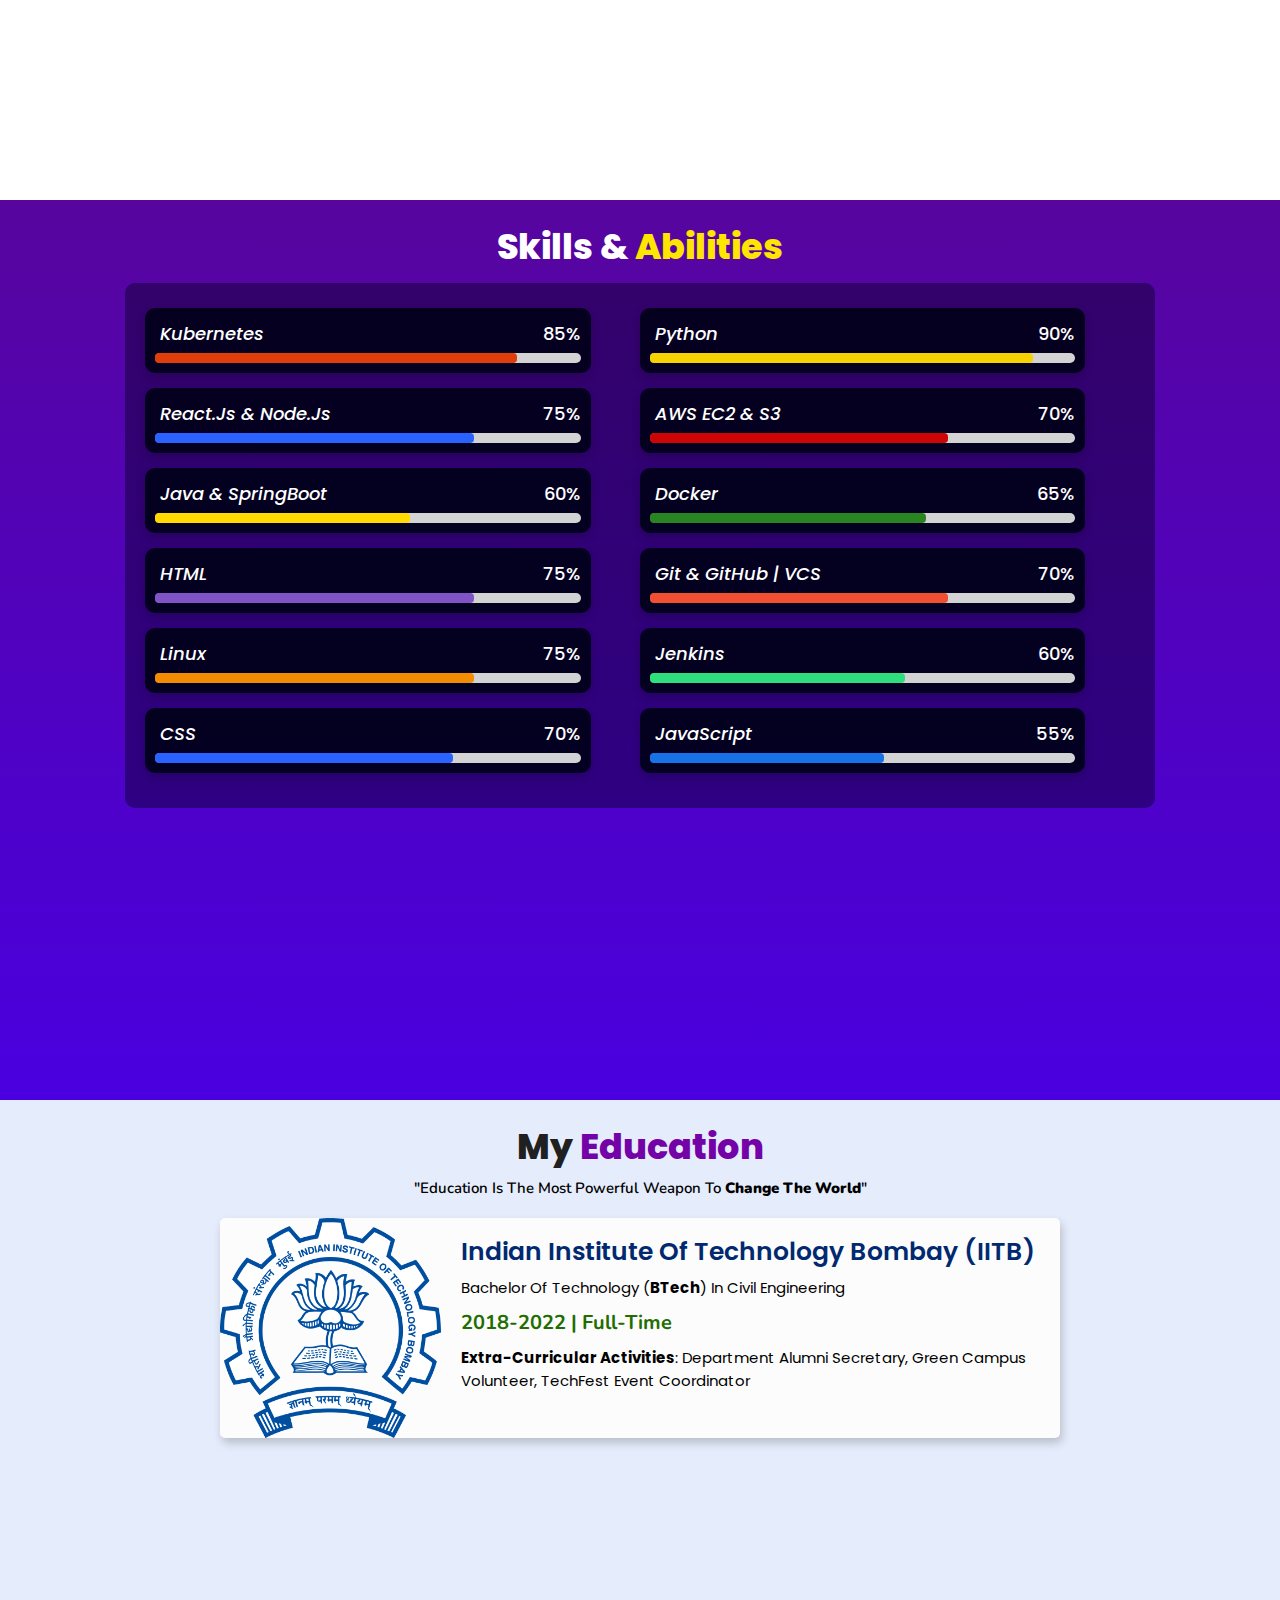
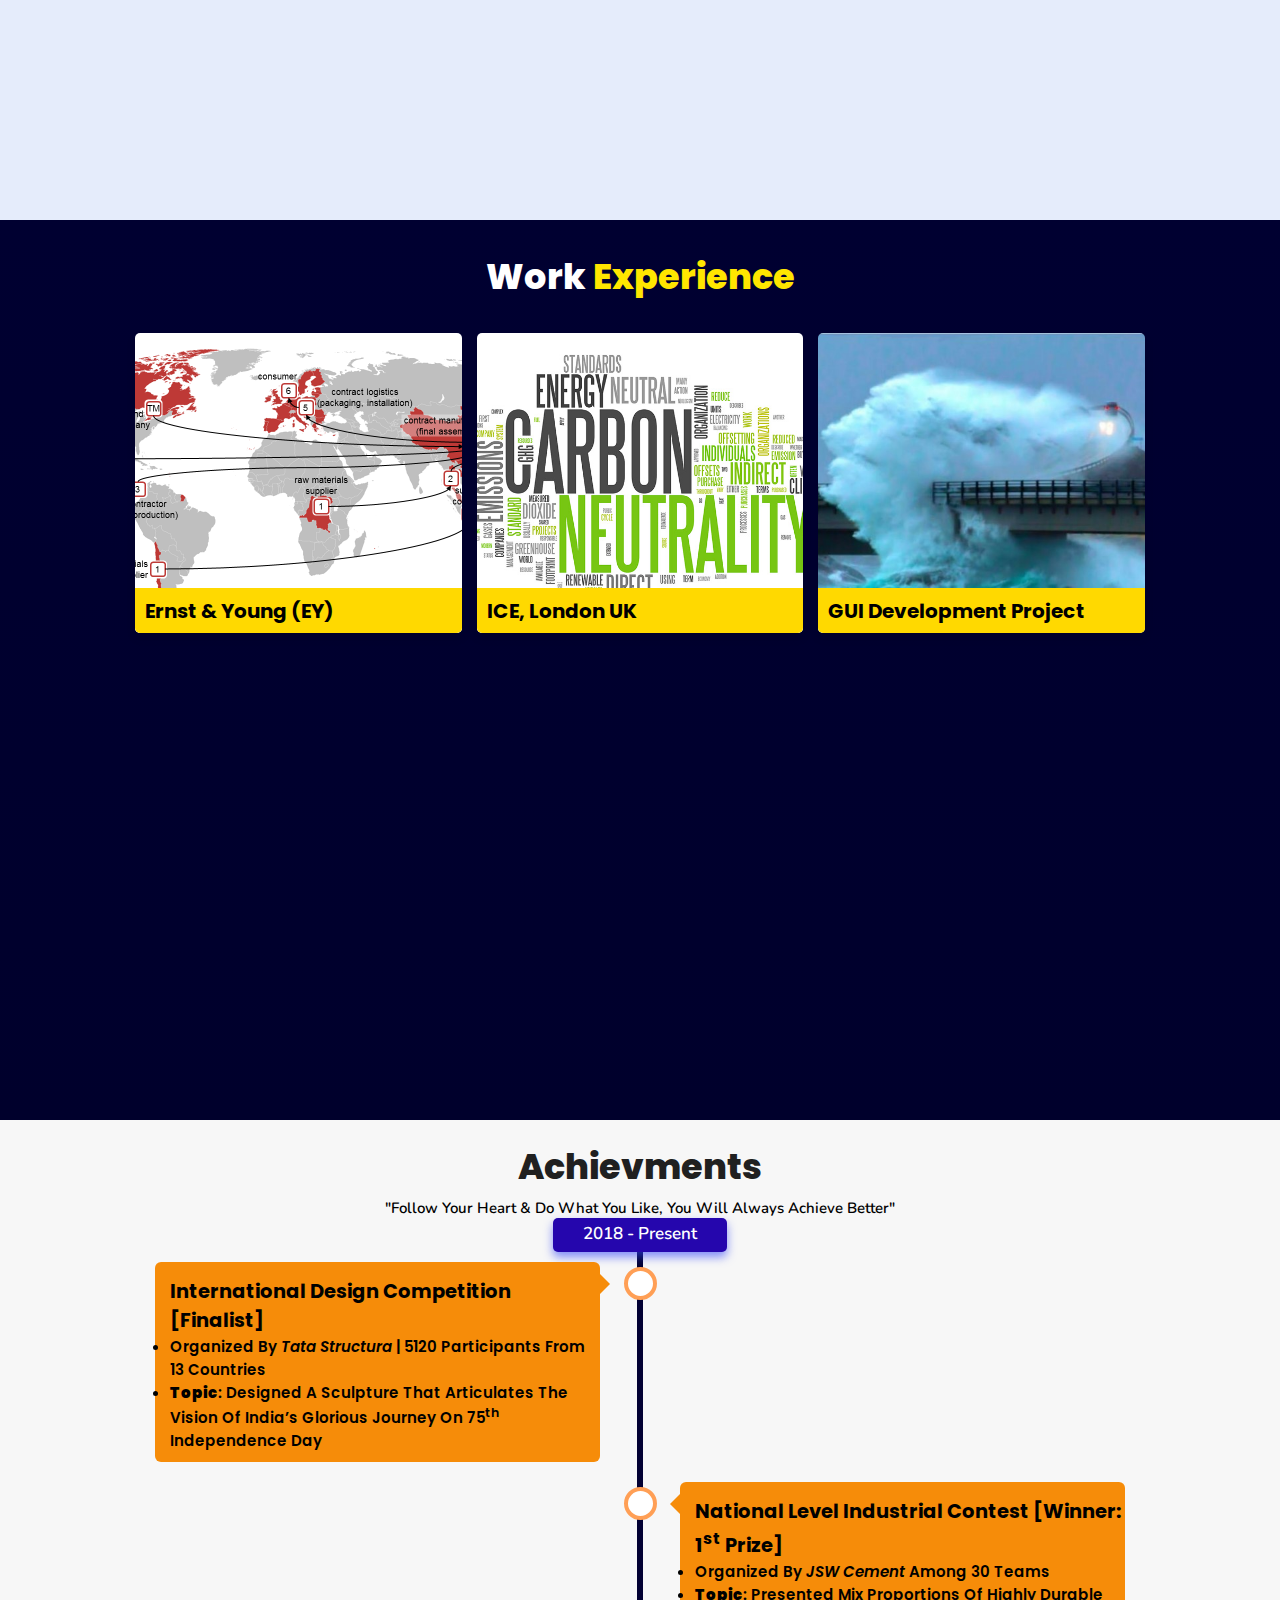
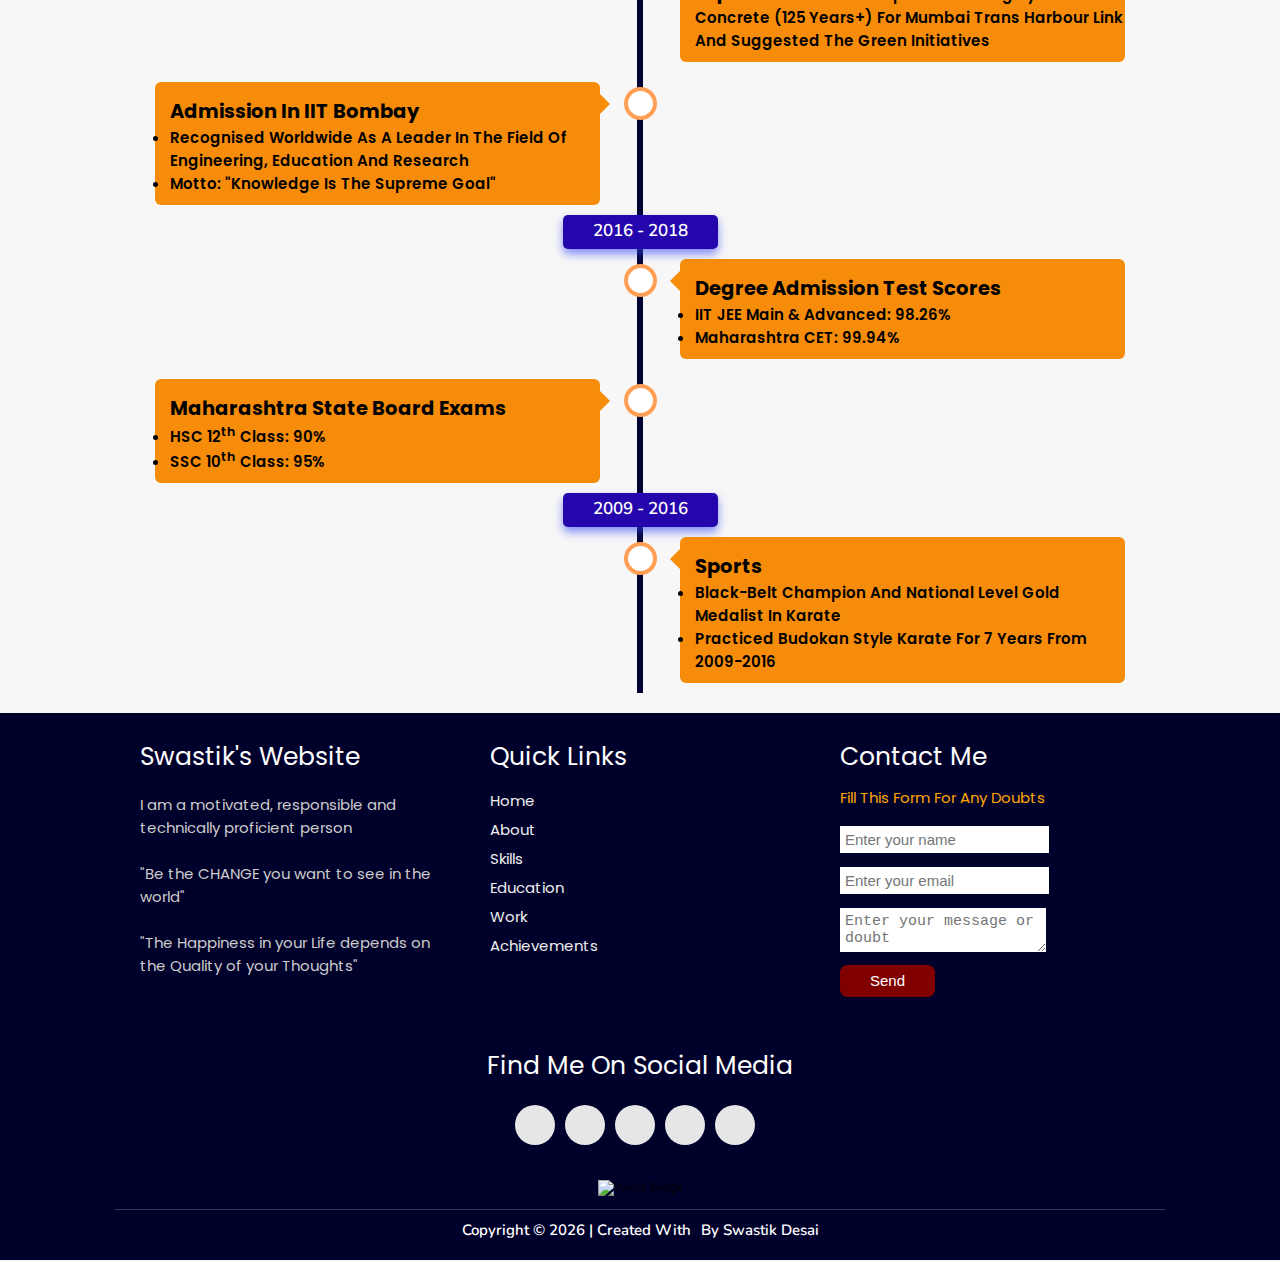
==== commit 99012bad: "Update index.html" ====
--- a/index.html
+++ b/index.html
@@ -51,7 +51,7 @@
 
   <div class="content">
     <h3>Hello,<br> I'm Swastik Desai</h3>
-    <h2> SDE at Rakuten Tokyo | IIT Bombay Alumnus <i class="fa fa-heart pulse"></i></h2>
+    <h2> SDE at Rakuten Tokyo <i class="fa fa-heart pulse"></i> IIT Bombay Alumnus </h2>
     <ct id="currentTime"></ct>
 
     <p> Interested in <span class="typing-text"></span> </p>  <!-- texts is in script.js file -->
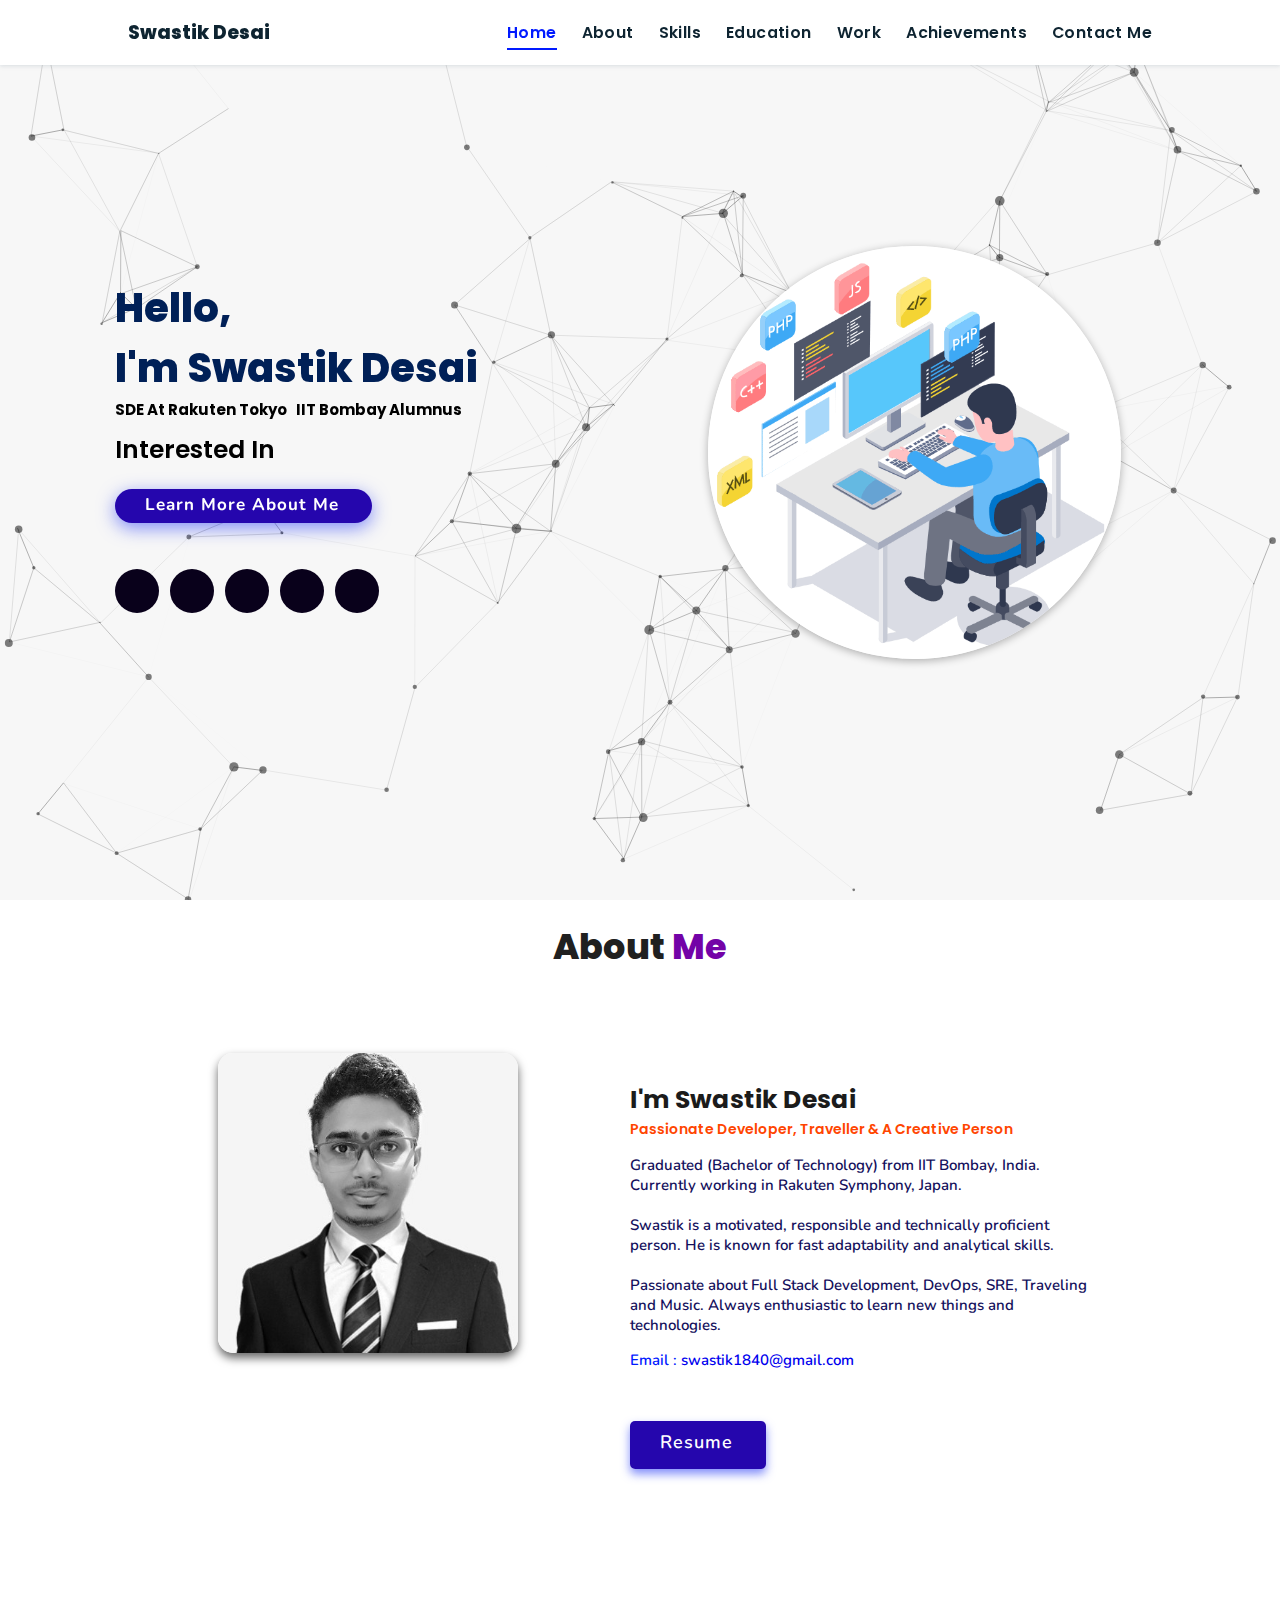
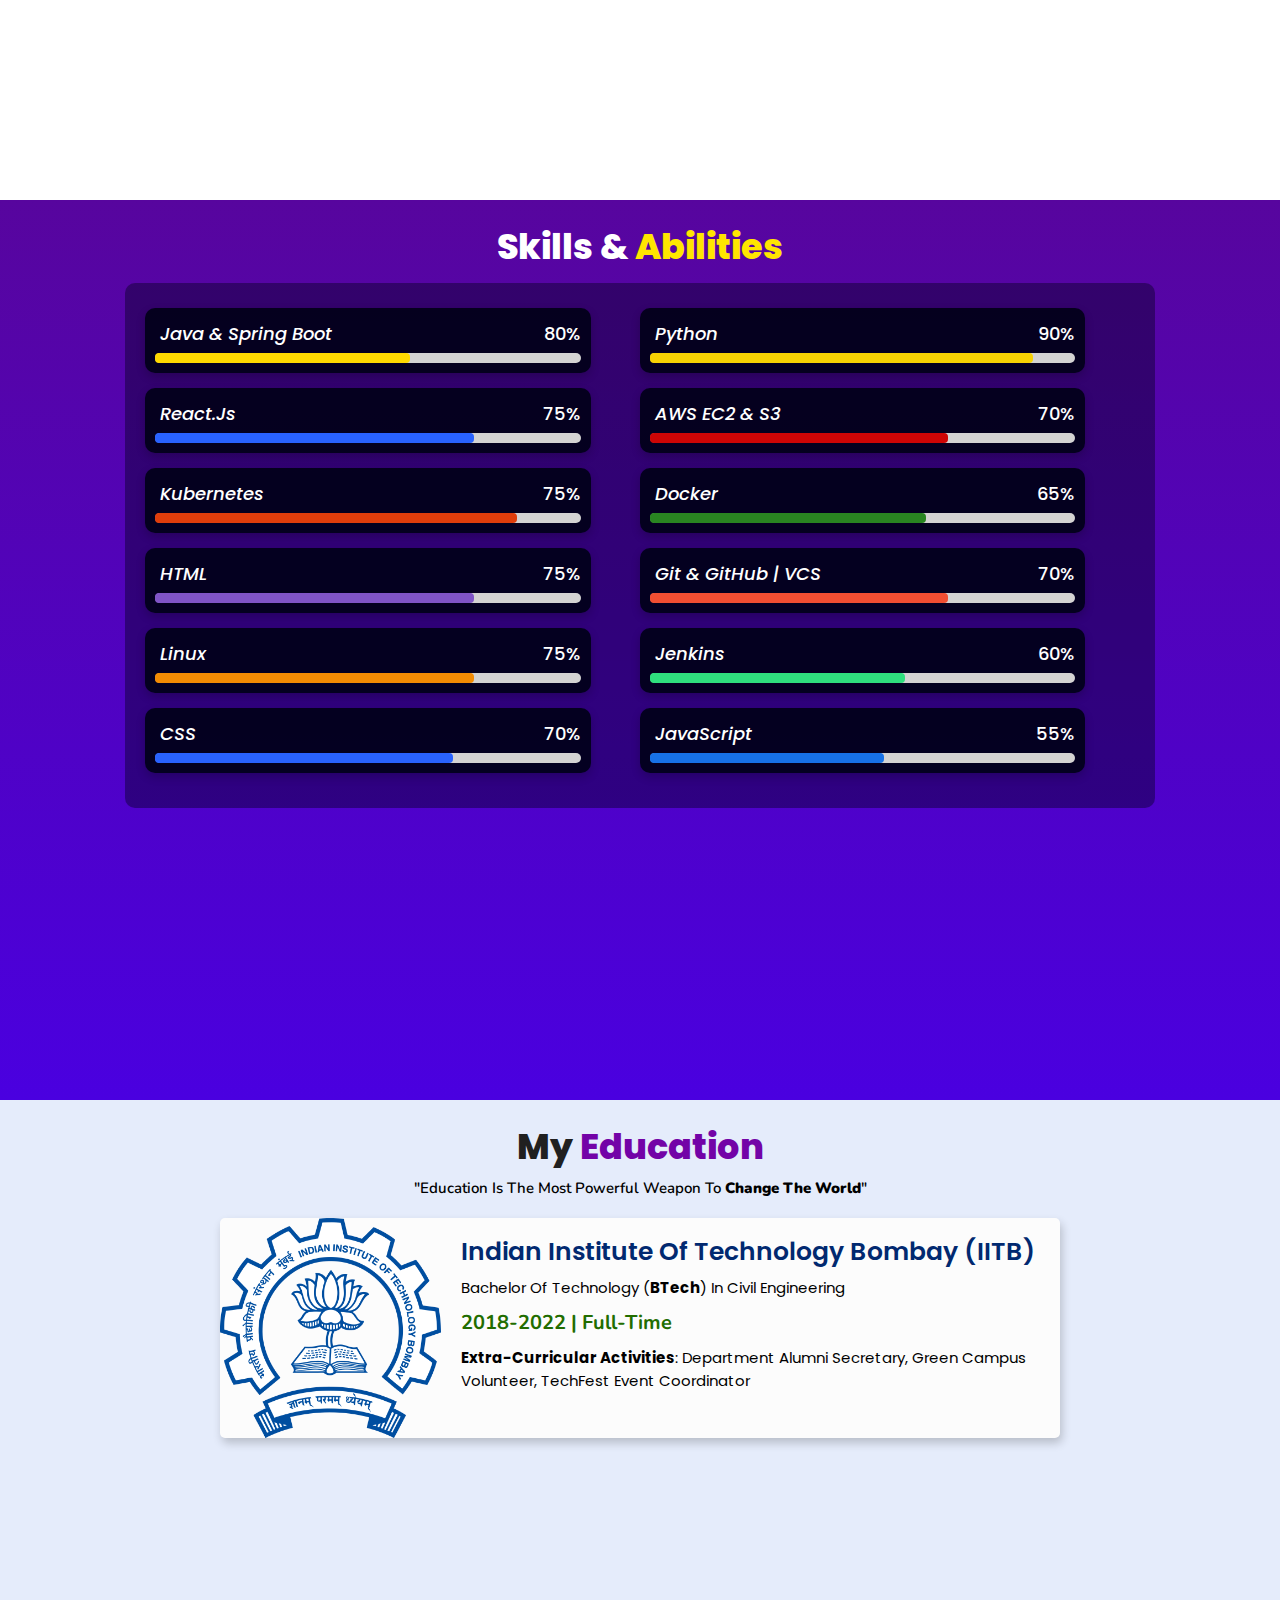
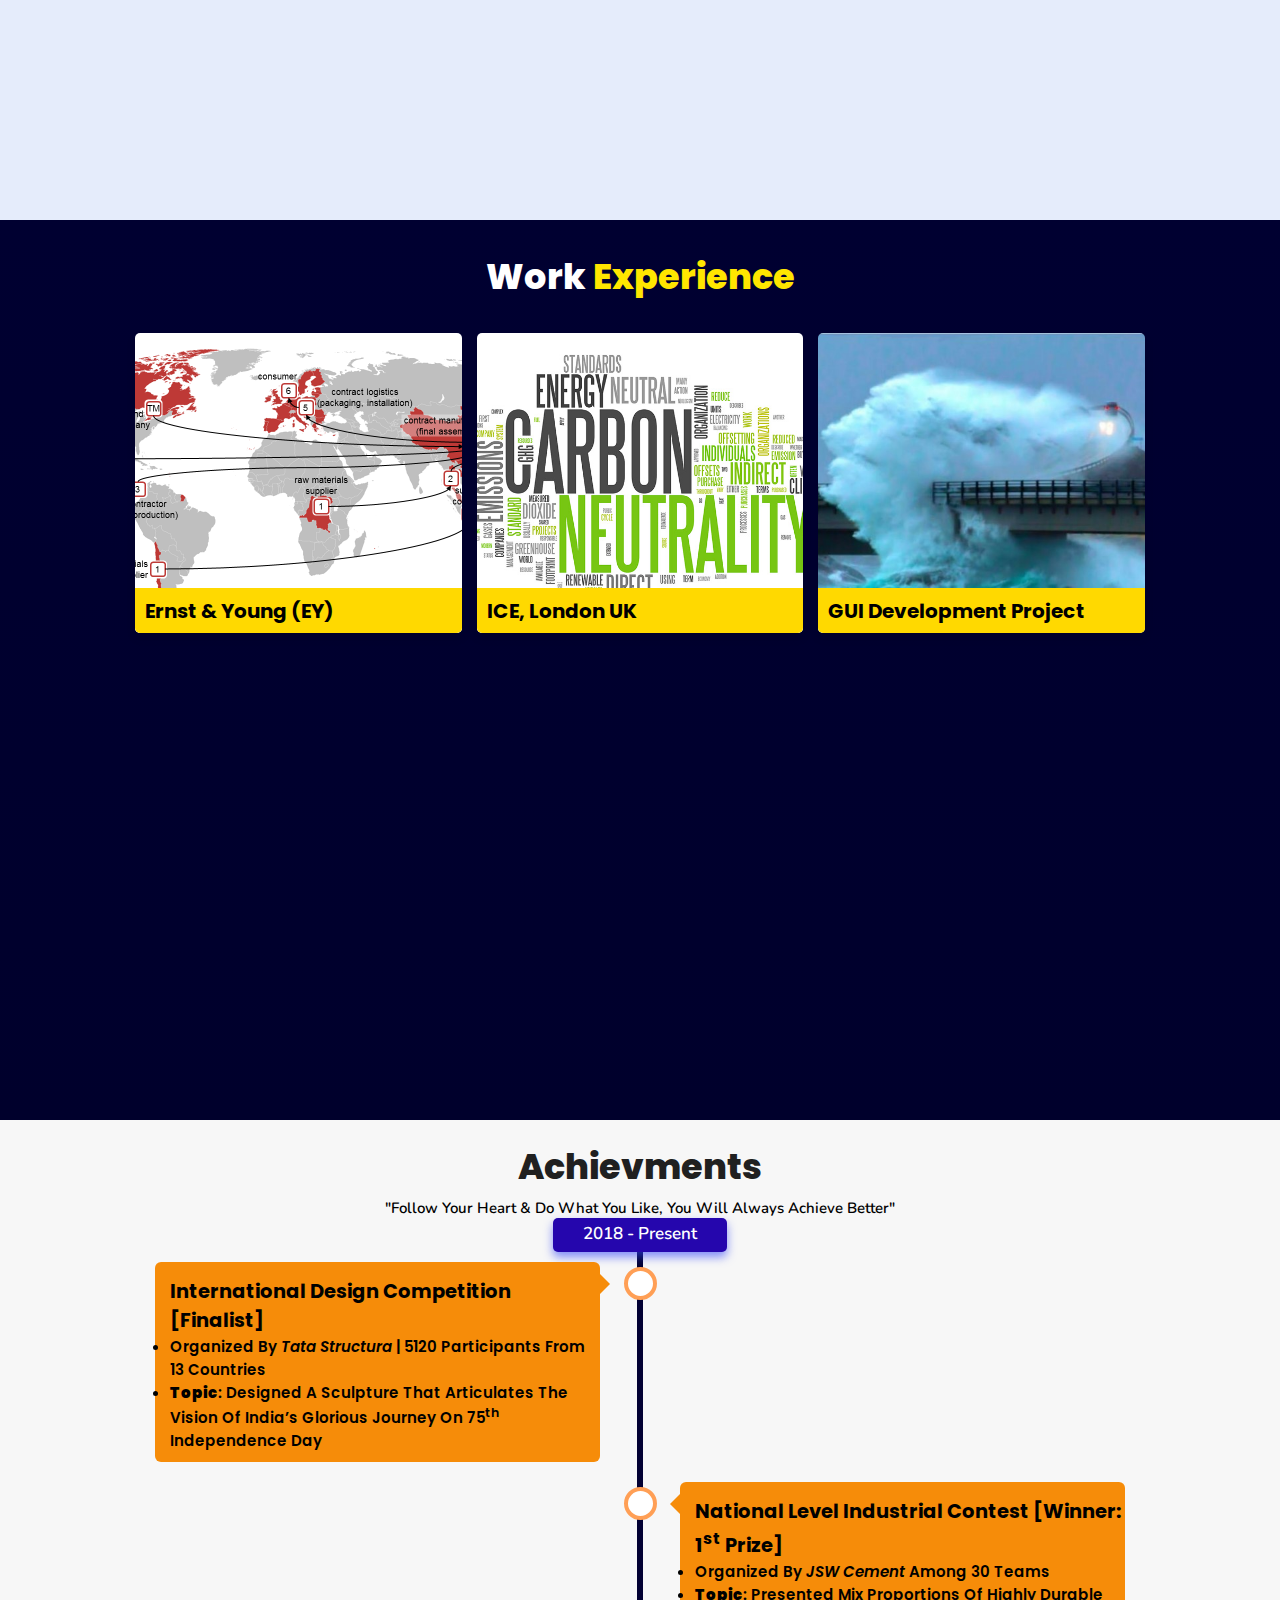
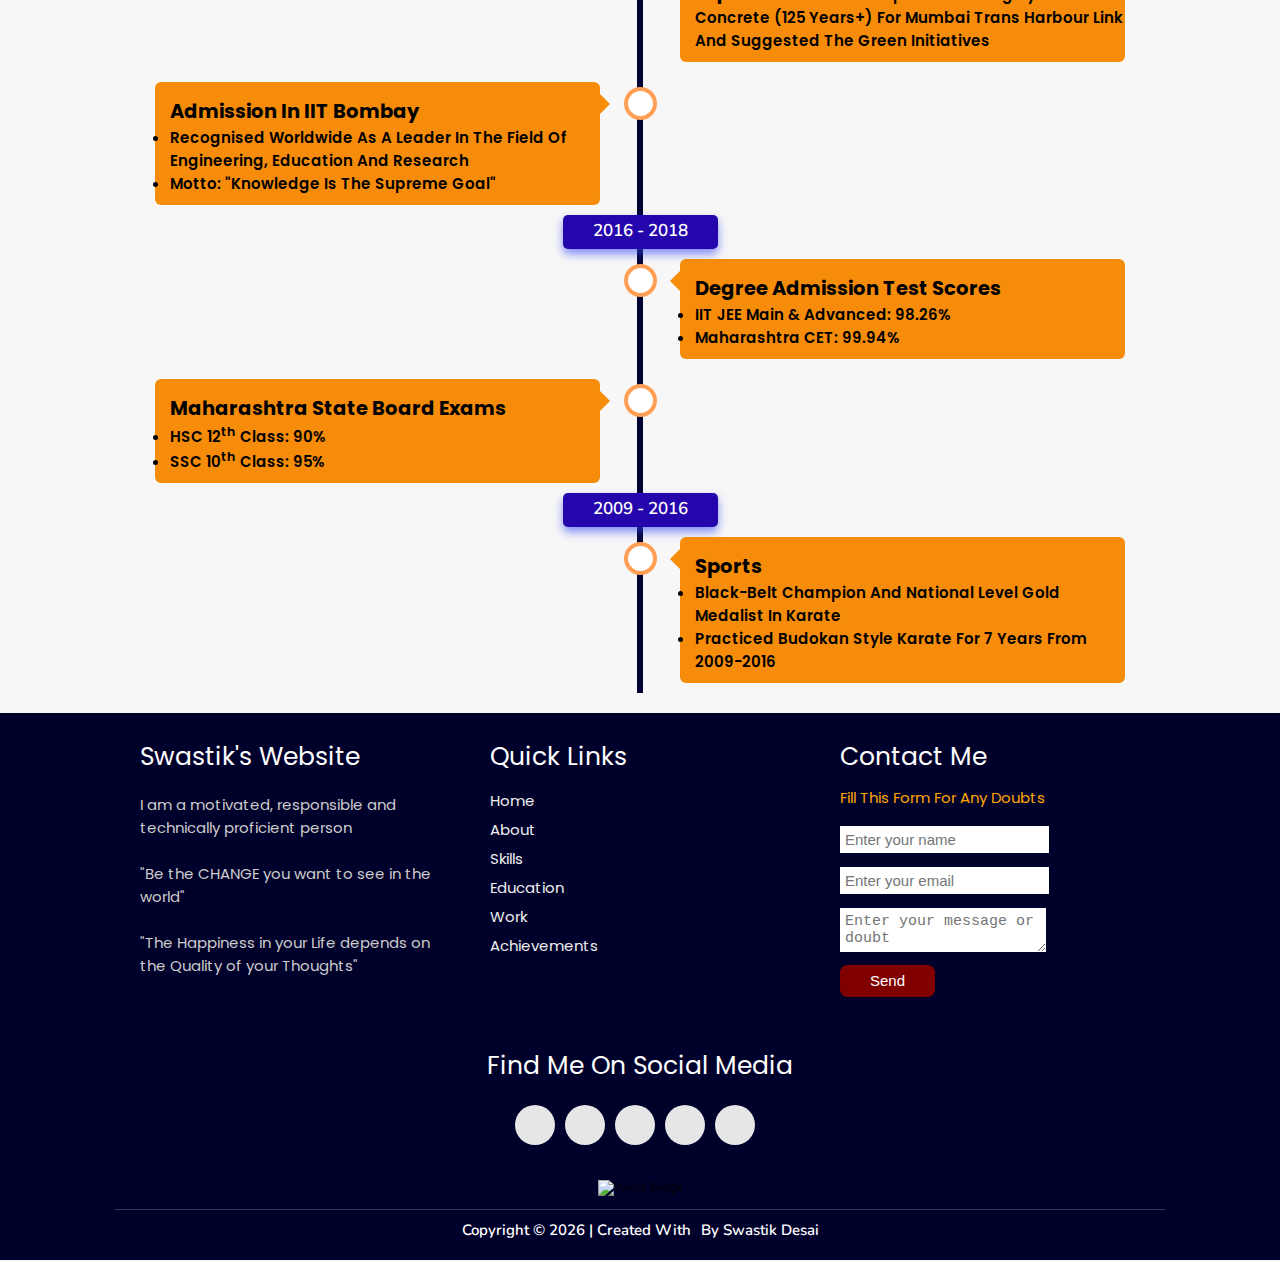
==== commit 42ed99da: "Update index.html" ====
--- a/index.html
+++ b/index.html
@@ -122,22 +122,22 @@
     <div class="container">
         <div class="row">
           <!-- Left Column -->
-          <div class="col">
-
+          <div class="col"> 
+
+            <div class="bar">
+              <div class="info"><i class="fab fa-"><span>Java & Spring Boot</span></i><span>80%</span></div>
+              <div class="line prometheus"></div>  <!-- Don't change "line ___" as it is set in css style-->
+            </div>
+
+            <div class="bar">
+              <div class="info"><i class="fab fa-"><span>React.js</span></i><span>75%</span></div>
+              <div class="line grafana"></div>  <!-- Don't change "line ___" as it is set in css style-->
+            </div>
+           
             <div class="bar">
               <iconify-icon icon="mdi:kubernetes"></iconify-icon>
-              <div class="info"><i class="fab fa-"><span>Kubernetes</span></i><span>85%</span></div>
+              <div class="info"><i class="fab fa-"><span>Kubernetes</span></i><span>75%</span></div>
               <div class="line kubernetes"></div>  <!-- Don't change "line ___" as it is set in css style-->
-            </div>
-
-            <div class="bar">
-              <div class="info"><i class="fab fa-"><span>React.js & Node.js</span></i><span>75%</span></div>
-              <div class="line grafana"></div>  <!-- Don't change "line ___" as it is set in css style-->
-            </div>
-           
-            <div class="bar">
-              <div class="info"><i class="fab fa-"><span>Java & SpringBoot</span></i><span>60%</span></div>
-              <div class="line prometheus"></div>  <!-- Don't change "line ___" as it is set in css style-->
             </div>
                  
             <div class="bar">
